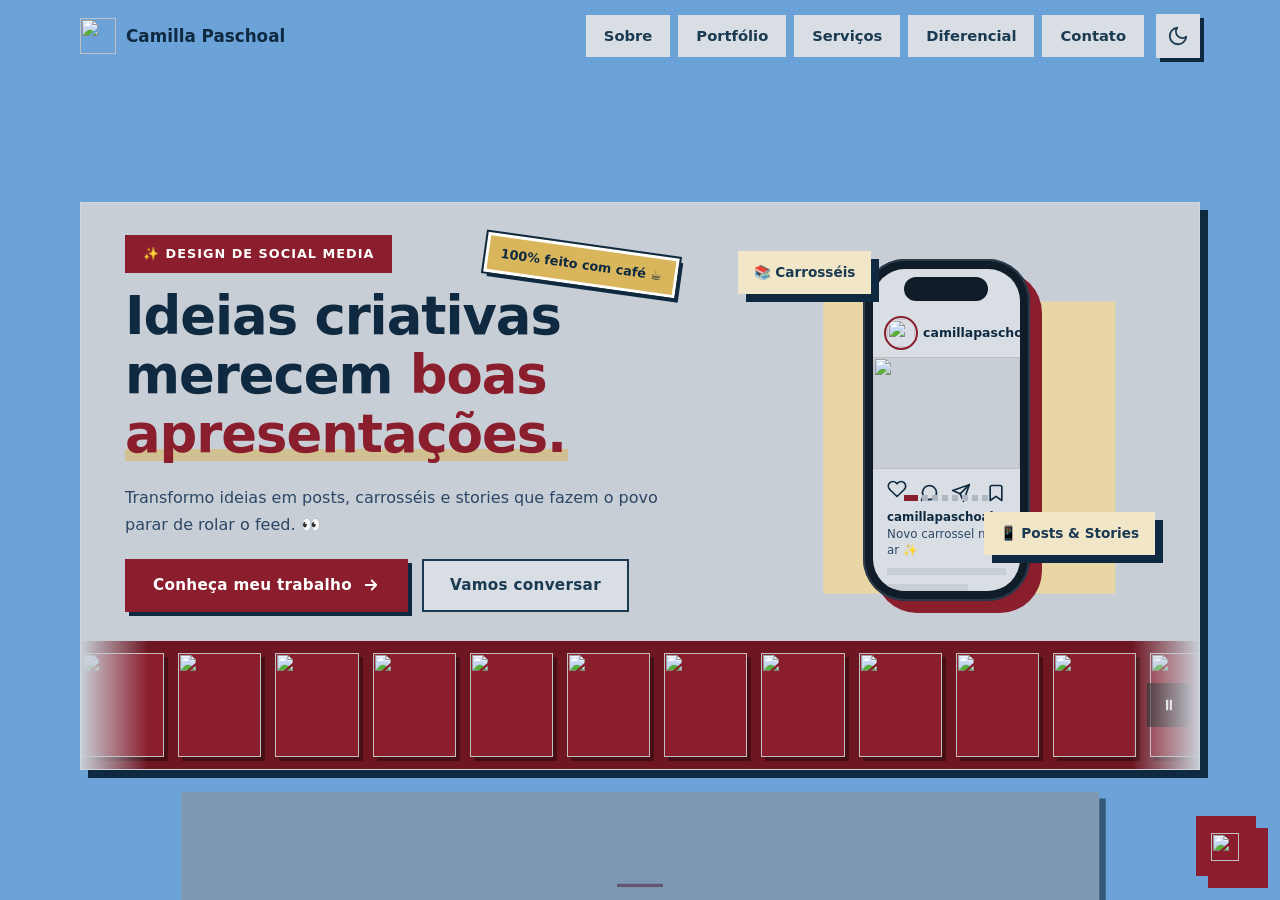
==== index.html @ 06c91480 "Atualiza site (08/11/2026 06:27)" ====
<!DOCTYPE html>
<html lang="pt-BR">
<head>
  <meta charset="UTF-8">
  <meta name="viewport" content="width=device-width, initial-scale=1.0">
  <title>Camilla Paschoal · Designer de Social Media</title>
  <meta name="description" content="Camilla Paschoal, web designer e designer de Social Media. Crio sites que funcionam no celular e conteúdos visuais para redes sociais no Photoshop e no Illustrator: carrosséis, posts, stories e identidade visual.">
  <meta name="author" content="Camilla Paschoal">
  <meta name="theme-color" content="#6BA3D8">

  <meta property="og:type" content="website">
  <meta property="og:locale" content="pt_BR">
  <meta property="og:title" content="Camilla Paschoal · Designer de Social Media">
  <meta property="og:description" content="Web Design e Social Media com IA: sites, posts, carrosséis e identidade visual que fazem o povo parar de rolar o feed. Veja meus projetos!">
  <meta property="og:url" content="https://ccpaschoal.github.io/">
  <link rel="canonical" href="https://ccpaschoal.github.io/">
  <meta property="og:image" content="https://ccpaschoal.github.io/assets/og-image.jpg">
  <meta property="og:image:width" content="1200">
  <meta property="og:image:height" content="630">
  <meta property="og:image:type" content="image/jpeg">
  <meta property="og:image:alt" content="Banner com o nome Camilla Paschoal em neon vermelho">
  <meta property="og:site_name" content="Camilla Paschoal">
  <link rel="apple-touch-icon" href="assets/apple-touch-icon.png">
  <meta name="twitter:card" content="summary_large_image">
  <meta name="twitter:image" content="https://ccpaschoal.github.io/assets/og-image.jpg">

  <link rel="icon" type="image/png" sizes="48x48" href="assets/favicon-48.png">
  <link rel="icon" type="image/png" sizes="32x32" href="assets/favicon-32.png">

  <link rel="preload" href="assets/fonts/montserrat-latin.woff2" as="font" type="font/woff2" crossorigin>

  <!-- Segurança: só arquivos do próprio site. O hash libera apenas o script do tema abaixo (se mudar o script, gere o hash de novo) -->
  <meta http-equiv="Content-Security-Policy" content="default-src 'self'; script-src 'self' 'sha256-x842qcbN2mZ+7ZIgvmOQ8b00EGfLZee2Rib4dODedBg='; style-src 'self' 'unsafe-inline'; img-src 'self' data:; font-src 'self'; media-src 'self'; connect-src 'self'; object-src 'none'; base-uri 'self'; form-action 'self'">

  <!-- Aplica o tema antes de desenhar a página (evita "clarão" no modo escuro) -->
  <script>
    (function () {
      try {
        var tema = localStorage.getItem('tema');
        if (!tema) tema = window.matchMedia('(prefers-color-scheme: dark)').matches ? 'dark' : 'light';
        document.documentElement.setAttribute('data-theme', tema);
      } catch (e) {}
    })();
  </script>

  <!-- ?v= muda a cada atualização para o navegador não usar a versão antiga guardada -->
  <link rel="stylesheet" href="styles/style.css?v=202611080627-seguranca1">
  <script src="scripts/app.js?v=202611080627-seguranca1" defer></script>

  <script type="application/ld+json">
  {
    "@context": "https://schema.org",
    "@type": "Person",
    "name": "Camilla Paschoal",
    "jobTitle": "Designer de Social Media",
    "email": "camillacpaschoal@gmail.com",
    "url": "https://ccpaschoal.github.io/",
    "image": "https://ccpaschoal.github.io/assets/og-image.jpg",
    "sameAs": [
      "https://instagram.com/camillapaschoal",
      "https://linkedin.com/in/camillapaschoal",
      "https://www.behance.net/camillapaschoal",
      "https://github.com/ccpaschoal",
      "https://www.workana.com/freelancer/298c88b4fab161fe4b23f2a28681de87",
      "https://www.fiverr.com/camillapaschoal",
      "https://www.99freelas.com.br/user/ccpaschoal"
    ],
    "knowsAbout": ["Design de Social Media", "Carrosséis", "Posts para Instagram", "Stories", "Identidade Visual"]
  }
  </script>
</head>
<body>
  <a class="skip-link" href="#conteudo">Pular para o conteúdo</a>

  <header class="navbar">
    <nav class="container nav-container" aria-label="Menu principal">
      <a href="https://linkedin.com/in/camillapaschoal" class="nav-logo" target="_blank" rel="noopener noreferrer">
        <img class="nav-logo-img" src="assets/logo-cp-96.webp" width="36" height="36" alt="" aria-hidden="true">
        <span>Camilla Paschoal</span>
        <span class="sr-only">no LinkedIn (abre em nova aba)</span>
      </a>

      <ul class="nav-menu" id="nav-menu">
        <li><a href="#sobre" class="nav-link">Sobre</a></li>
        <li><a href="#portfolio" class="nav-link">Portfólio</a></li>
        <li><a href="#servicos" class="nav-link">Serviços</a></li>
        <li><a href="#diferenciais" class="nav-link">Diferencial</a></li>
        <li><a href="#contato" class="nav-link">Contato</a></li>
      </ul>

      <div class="nav-actions">
        <button class="theme-toggle" type="button" aria-pressed="false" aria-label="Modo escuro">
          <svg class="icon-moon" viewBox="0 0 24 24" fill="none" stroke="currentColor" stroke-width="2" stroke-linecap="round" stroke-linejoin="round" aria-hidden="true"><path d="M21 12.8A9 9 0 1 1 11.2 3a7 7 0 0 0 9.8 9.8z"/></svg>
          <svg class="icon-sun" viewBox="0 0 24 24" fill="none" stroke="currentColor" stroke-width="2" stroke-linecap="round" aria-hidden="true"><circle cx="12" cy="12" r="4.5"/><path d="M12 2v2M12 20v2M4.9 4.9l1.4 1.4M17.7 17.7l1.4 1.4M2 12h2M20 12h2M4.9 19.1l1.4-1.4M17.7 6.3l1.4-1.4"/></svg>
        </button>
        <button class="nav-toggle" type="button" aria-expanded="false" aria-controls="nav-menu" aria-label="Abrir menu">
          <span></span><span></span><span></span>
        </button>
      </div>
    </nav>
    <span class="scroll-progress" aria-hidden="true"></span>
  </header>

  <main class="container" id="conteudo" tabindex="-1">

    <!-- Topo: texto, celular e faixa de posts num quadrado só -->
    <section class="section screen tile hero-screen" id="inicio" aria-labelledby="hero-title">
      <div class="hero">
      <div class="hero-content">
        <span class="sticker sticker--amarelo" style="--r:8deg; top:10px; right:12px;" aria-hidden="true">100% feito com café ☕</span>
        <span class="hero-tag">✨ Design de Social Media</span>
        <h1 id="hero-title" class="hero-title">
          <span class="line"><span>Ideias criativas</span></span>
          <span class="line"><span>merecem <em>boas</em></span></span>
          <span class="line"><span><em>apresentações.</em></span></span>
        </h1>
        <p class="hero-text">Transformo ideias em posts, carrosséis e stories que fazem o povo parar de rolar o feed. 👀</p>
        <div class="hero-buttons">
          <a href="#portfolio" class="btn btn-primary">
            Conheça meu trabalho
            <svg class="btn-arrow" viewBox="0 0 24 24" fill="none" stroke="currentColor" stroke-width="2.5" stroke-linecap="round" stroke-linejoin="round" aria-hidden="true"><path d="M5 12h14M13 6l6 6-6 6"/></svg>
          </a>
          <a href="#contato" class="btn btn-outline">Vamos conversar</a>
        </div>
      </div>

      <div class="hero-visual" aria-hidden="true">
        <div class="phone hero-phone">
          <div class="phone-screen">
            <div class="phone-header">
              <img src="assets/avatar-real.jpg" alt="" width="28" height="28">
              <span>camillapaschoal</span>
            </div>
            <div class="phone-media">
              <img class="is-active" src="assets/carrosseis/3-nem-todo-comportamento/capa-thumb.webp" alt="">
              <img data-src="assets/carrosseis/1-quem-e-vanessa-chaves/capa-thumb.webp" alt="">
              <img data-src="assets/carrosseis/2-calma-em-casa/capa-thumb.webp" alt="">
              <img data-src="assets/carrosseis/2-nao-gritar/capa-thumb.webp" alt="">
              <img data-src="assets/carrosseis/3-autismo-e-comunicacao/capa-thumb.webp" alt="">
              <img data-src="assets/carrosseis/1-maior-dificuldade/capa-thumb.webp" alt="">
              <img data-src="assets/carrosseis/4-e-quem-cuida-da-mae/capa-thumb.webp" alt="">
              <img data-src="assets/carrosseis/2-conhecendo-nosso-espaco/capa-thumb.webp" alt="">
            </div>
            <div class="phone-actions">
              <span class="phone-like"><svg viewBox="0 0 24 24" fill="none" stroke="currentColor" stroke-width="2" stroke-linecap="round" stroke-linejoin="round"><path d="M20.8 4.6a5.5 5.5 0 0 0-7.8 0L12 5.7l-1-1.1a5.5 5.5 0 0 0-7.8 7.8l1 1.1L12 21l7.8-7.5 1-1.1a5.5 5.5 0 0 0 0-7.8z"/></svg></span>
              <svg viewBox="0 0 24 24" fill="none" stroke="currentColor" stroke-width="2" stroke-linecap="round" stroke-linejoin="round"><path d="M21 11.5a8.4 8.4 0 0 1-12.3 7.4L3 21l2.1-5.7A8.4 8.4 0 1 1 21 11.5z"/></svg>
              <svg viewBox="0 0 24 24" fill="none" stroke="currentColor" stroke-width="2" stroke-linecap="round" stroke-linejoin="round"><path d="m22 2-7 20-4-9-9-4z"/><path d="M22 2 11 13"/></svg>
              <svg class="phone-save" viewBox="0 0 24 24" fill="none" stroke="currentColor" stroke-width="2" stroke-linecap="round" stroke-linejoin="round"><path d="M19 21l-7-5-7 5V5a2 2 0 0 1 2-2h10a2 2 0 0 1 2 2z"/></svg>
            </div>
            <div class="phone-dots"></div>
            <p class="phone-caption"><strong>camillapaschoal</strong> Novo carrossel no ar ✨</p>
            <div class="phone-skeleton"><span></span><span></span></div>
          </div>
        </div>
        <span class="hero-chip chip-1">📚 Carrosséis</span>
        <span class="hero-chip chip-2">📱 Posts &amp; Stories</span>
      </div>
      </div>

      <!-- Faixa com os posts passando (montada pelo JS a partir dos carrosséis) -->
      <div class="marquee" aria-hidden="true">
        <div class="marquee-track"></div>
      </div>
    </section>

    <!-- Sobre -->
    <section class="section screen tile" id="sobre" aria-labelledby="sobre-title">
      <div class="section-header">
        <h2 class="section-title" id="sobre-title">Oi, eu sou a Camilla!</h2>
      </div>

      <div class="about">
        <div class="about-photo">
          <span class="sticker sticker--rosa" style="--r:-10deg; top:-6px; left:-8px;" aria-hidden="true">oiê! 👋</span>
          <img src="assets/avatar-real.jpg" alt="Foto de Camilla Paschoal sorrindo" class="avatar" width="640" height="640" loading="lazy" decoding="async">
        </div>

        <div class="about-content">
          <p>Sou designer de Social Media e transformo ideias em conteúdo que dá vontade de ler (e de salvar).</p>
          <p>Junto criatividade, organização e uma obsessão saudável por detalhes, sempre com a cara de cada marca.</p>
          <p>Toda marca tem uma história. Eu ajudo ela a chegar mais longe.</p>
          <p class="about-highlight">Spoiler: aqui nenhum projeto sai igual ao outro. ✨</p>
          <div class="about-tools">
            <span class="about-tools-label">Crio com</span>
            <ul class="site-tags">
              <li>Adobe Photoshop</li>
              <li>Adobe Illustrator</li>
            </ul>
          </div>
        </div>
      </div>

      <div class="stats">
        <div class="stat">
          <span class="stat-number" data-count="projects">14</span>
          <span class="stat-label">projetos no portfólio</span>
        </div>
        <div class="stat">
          <span class="stat-number" data-count="slides">99</span>
          <span class="stat-label">slides criados</span>
        </div>
        <div class="stat">
          <span class="stat-number" data-count="6">6</span>
          <span class="stat-label">tipos de serviço</span>
        </div>
      </div>
    </section>

    <!-- Portfólio -->
    <section class="section" id="portfolio" aria-labelledby="portfolio-title">
      <div class="section-header tile screen">
        <h2 class="section-title" id="portfolio-title">Um pouco do que eu crio</h2>
        <span class="sticker sticker--azul" style="--r:6deg; top:12px; right:12px;" aria-hidden="true">arrasta pro lado →</span>
        <p class="section-subtitle">Cada projeto tem sua cara e seu jeito de comunicar. Dá uma espiada:</p>
        <span class="section-hint">🔍 Toque em uma imagem para ampliar</span>
      </div>

      <!-- Sites: o destaque do portfólio -->
      <article class="sites tile screen" aria-labelledby="sites-title">
        <div class="carousel-header">
          <div>
            <span class="carousel-badge">Destaque · Web Design</span>
            <h3 id="sites-title">Sites que eu criei</h3>
            <p class="carousel-meta">Do layout ao site no ar, pensados primeiro para o celular</p>
          </div>
        </div>
        <div class="sites-grid">
          <article class="site-card">
            <a class="site-shot" href="https://aconchegoeventos.pages.dev" target="_blank" rel="noopener noreferrer" tabindex="-1" aria-hidden="true">
              <img src="assets/sites/aconchego-700.webp" srcset="assets/sites/aconchego-700.webp 700w, assets/sites/aconchego.webp 1400w" sizes="(max-width: 760px) 100vw, 520px" width="700" height="450" alt="Site do Aconchego Festas e Eventos no computador e no celular" loading="lazy" decoding="async">
            </a>
            <div class="site-body">
              <h4>Aconchego Festas e Eventos</h4>
              <p>Espaço para festas em Trindade-GO. O cliente vê a estrutura e as fotos, escolhe a data no calendário e reserva pelo próprio site.</p>
              <ul class="site-tags"><li>Reserva online</li><li>Calendário de datas</li><li>Painel da dona</li></ul>
              <a class="btn btn-primary" href="https://aconchegoeventos.pages.dev" target="_blank" rel="noopener noreferrer">
                Ver site no ar<span class="sr-only"> (abre em nova aba)</span>
                <svg class="btn-arrow" viewBox="0 0 24 24" fill="none" stroke="currentColor" stroke-width="2.5" stroke-linecap="round" stroke-linejoin="round" aria-hidden="true"><path d="M5 12h14M13 6l6 6-6 6"/></svg>
              </a>
            </div>
          </article>
          <article class="site-card">
            <a class="site-shot" href="https://ccpaschoal.github.io/vanessachavestdah/" target="_blank" rel="noopener noreferrer" tabindex="-1" aria-hidden="true">
              <img src="assets/sites/vanessa-700.webp" srcset="assets/sites/vanessa-700.webp 700w, assets/sites/vanessa.webp 1400w" sizes="(max-width: 760px) 100vw, 520px" width="700" height="450" alt="Site da Vanessa Chaves no computador e no celular" loading="lazy" decoding="async">
            </a>
            <div class="site-body">
              <h4>Vanessa Chaves · TDAH e TEA</h4>
              <p>Orientação parental para famílias com TDAH e TEA. Texto acolhedor, informação clara e contato direto pelo WhatsApp.</p>
              <ul class="site-tags"><li>Página de vendas</li><li>Conteúdo acolhedor</li><li>Contato no WhatsApp</li></ul>
              <a class="btn btn-primary" href="https://ccpaschoal.github.io/vanessachavestdah/" target="_blank" rel="noopener noreferrer">
                Ver site no ar<span class="sr-only"> (abre em nova aba)</span>
                <svg class="btn-arrow" viewBox="0 0 24 24" fill="none" stroke="currentColor" stroke-width="2.5" stroke-linecap="round" stroke-linejoin="round" aria-hidden="true"><path d="M5 12h14M13 6l6 6-6 6"/></svg>
              </a>
            </div>
          </article>
          <article class="site-card">
            <a class="site-shot" href="https://ccpaschoal.github.io/hamburgueria/" target="_blank" rel="noopener noreferrer" tabindex="-1" aria-hidden="true">
              <img src="assets/sites/chapa-700.webp" srcset="assets/sites/chapa-700.webp 700w, assets/sites/chapa.webp 1400w" sizes="(max-width: 760px) 100vw, 520px" width="700" height="450" alt="Site da hamburgueria Chapa 62 no computador e no celular" loading="lazy" decoding="async">
            </a>
            <div class="site-body">
              <h4>Chapa 62 · Hamburgueria</h4>
              <p>Modelo de site para restaurante. O cliente monta o pedido no cardápio, confere a comanda e envia pelo WhatsApp; o dono acompanha tudo num painel.</p>
              <ul class="site-tags"><li>Cardápio online</li><li>Pedido no WhatsApp</li><li>Painel do dono</li></ul>
              <a class="btn btn-primary" href="https://ccpaschoal.github.io/hamburgueria/" target="_blank" rel="noopener noreferrer">
                Ver site no ar<span class="sr-only"> (abre em nova aba)</span>
                <svg class="btn-arrow" viewBox="0 0 24 24" fill="none" stroke="currentColor" stroke-width="2.5" stroke-linecap="round" stroke-linejoin="round" aria-hidden="true"><path d="M5 12h14M13 6l6 6-6 6"/></svg>
              </a>
            </div>
          </article>
          <article class="site-card">
            <a class="site-shot" href="https://lojaaura.pages.dev/" target="_blank" rel="noopener noreferrer" tabindex="-1" aria-hidden="true">
              <img src="assets/sites/aura-700.webp" srcset="assets/sites/aura-700.webp 700w, assets/sites/aura.webp 1400w" sizes="(max-width: 760px) 100vw, 520px" width="700" height="450" alt="Loja AURA no computador e no celular" loading="lazy" decoding="async">
            </a>
            <div class="site-body">
              <h4>AURA · Loja de fone Bluetooth</h4>
              <p>Loja de um produto só, com a identidade da marca que eu criei. A cliente troca a cor do fone na hora, preenche a entrega com CEP automático e os pedidos chegam num painel.</p>
              <ul class="site-tags"><li>Loja online</li><li>Identidade visual</li><li>Painel de pedidos</li></ul>
              <a class="btn btn-primary" href="https://lojaaura.pages.dev/" target="_blank" rel="noopener noreferrer">
                Ver site no ar<span class="sr-only"> (abre em nova aba)</span>
                <svg class="btn-arrow" viewBox="0 0 24 24" fill="none" stroke="currentColor" stroke-width="2.5" stroke-linecap="round" stroke-linejoin="round" aria-hidden="true"><path d="M5 12h14M13 6l6 6-6 6"/></svg>
              </a>
            </div>
          </article>
        </div>
      </article>

      <!-- Destaque: carrossel panorâmico (os 6 slides formam uma imagem só) -->
      <article class="carousel carousel--panorama coverflow coverflow--tall tile screen" aria-labelledby="apresentacao-title">
        <div class="carousel-header">
          <div>
            <span class="carousel-badge">Destaque · Projeto autoral</span>
            <h3 id="apresentacao-title">Minha Apresentação</h3>
            <p class="carousel-meta">Carrossel panorâmico · 6 slides que formam uma imagem só</p>
          </div>
          <div class="carousel-controls">
            <button type="button" class="carousel-btn" data-dir="prev" aria-label="Slides anteriores"><svg viewBox="0 0 24 24" fill="none" stroke="currentColor" stroke-width="2.5" stroke-linecap="round" stroke-linejoin="round" aria-hidden="true"><path d="m15 18-6-6 6-6"/></svg></button>
            <button type="button" class="carousel-btn" data-dir="next" aria-label="Próximos slides"><svg viewBox="0 0 24 24" fill="none" stroke="currentColor" stroke-width="2.5" stroke-linecap="round" stroke-linejoin="round" aria-hidden="true"><path d="m9 18 6-6-6-6"/></svg></button>
          </div>
        </div>
        <p class="panorama-text">Uma imagem só, dividida em 6 slides: ela só se completa quando você arrasta. Neon, textura de filme e tipografia forte, bem diferente do que faço para clientes.</p>
        <div class="rail">
          <button type="button" class="slide"><img src="assets/carrosseis/0-apresentacao/1-thumb.webp" data-full="assets/carrosseis/0-apresentacao/1.webp" width="640" height="800" alt="Apresentação Camilla Paschoal: slide 1 de 6" loading="lazy" decoding="async"></button>
          <button type="button" class="slide"><img src="assets/carrosseis/0-apresentacao/2-thumb.webp" data-full="assets/carrosseis/0-apresentacao/2.webp" width="640" height="800" alt="Apresentação Camilla Paschoal: slide 2 de 6" loading="lazy" decoding="async"></button>
          <button type="button" class="slide"><img src="assets/carrosseis/0-apresentacao/3-thumb.webp" data-full="assets/carrosseis/0-apresentacao/3.webp" width="640" height="800" alt="Apresentação Camilla Paschoal: slide 3 de 6" loading="lazy" decoding="async"></button>
          <button type="button" class="slide"><img src="assets/carrosseis/0-apresentacao/4-thumb.webp" data-full="assets/carrosseis/0-apresentacao/4.webp" width="640" height="800" alt="Apresentação Camilla Paschoal: slide 4 de 6" loading="lazy" decoding="async"></button>
          <button type="button" class="slide"><img src="assets/carrosseis/0-apresentacao/5-thumb.webp" data-full="assets/carrosseis/0-apresentacao/5.webp" width="640" height="800" alt="Apresentação Camilla Paschoal: slide 5 de 6" loading="lazy" decoding="async"></button>
          <button type="button" class="slide"><img src="assets/carrosseis/0-apresentacao/6-thumb.webp" data-full="assets/carrosseis/0-apresentacao/6.webp" width="640" height="800" alt="Apresentação Camilla Paschoal: slide 6 de 6" loading="lazy" decoding="async"></button>
        </div>

      </article>

      <!-- Minha Apresentação: versão contínua (os 6 slides lado a lado) -->
      <article class="carousel carousel--strip tile screen" aria-labelledby="apresentacao-strip-title">
        <div class="carousel-header">
          <div>
            <span class="carousel-badge">Destaque · Versão contínua</span>
            <h3 id="apresentacao-strip-title">Minha Apresentação: versão contínua</h3>
            <p class="carousel-meta">Os 6 slides lado a lado formam uma imagem só</p>
          </div>
        </div>
        <p class="panorama-text panorama-text--strip">Uma imagem só, dividida em 6 slides: ela só se completa quando você arrasta. Neon, textura de filme e tipografia forte, bem diferente do que faço para clientes.</p>
        
        <div class="panorama-stage">
          <div class="rail rail--panorama">
          <button type="button" class="slide"><img src="assets/carrosseis/0-apresentacao/1-thumb.webp" data-full="assets/carrosseis/0-apresentacao/1.webp" width="640" height="800" alt="Minha Apresentação, versão contínua: parte 1 de 6" loading="lazy" decoding="async"></button>
          <button type="button" class="slide"><img src="assets/carrosseis/0-apresentacao/2-thumb.webp" data-full="assets/carrosseis/0-apresentacao/2.webp" width="640" height="800" alt="Minha Apresentação, versão contínua: parte 2 de 6" loading="lazy" decoding="async"></button>
          <button type="button" class="slide"><img src="assets/carrosseis/0-apresentacao/3-thumb.webp" data-full="assets/carrosseis/0-apresentacao/3.webp" width="640" height="800" alt="Minha Apresentação, versão contínua: parte 3 de 6" loading="lazy" decoding="async"></button>
          <button type="button" class="slide"><img src="assets/carrosseis/0-apresentacao/4-thumb.webp" data-full="assets/carrosseis/0-apresentacao/4.webp" width="640" height="800" alt="Minha Apresentação, versão contínua: parte 4 de 6" loading="lazy" decoding="async"></button>
          <button type="button" class="slide"><img src="assets/carrosseis/0-apresentacao/5-thumb.webp" data-full="assets/carrosseis/0-apresentacao/5.webp" width="640" height="800" alt="Minha Apresentação, versão contínua: parte 5 de 6" loading="lazy" decoding="async"></button>
          <button type="button" class="slide"><img src="assets/carrosseis/0-apresentacao/6-thumb.webp" data-full="assets/carrosseis/0-apresentacao/6.webp" width="640" height="800" alt="Minha Apresentação, versão contínua: parte 6 de 6" loading="lazy" decoding="async"></button>
          </div>
        </div>
        <p class="panorama-swipe" aria-hidden="true">Arrasta pro lado <span>&gt;&gt;&gt;</span></p>
      </article>

      <!-- Carrosséis: todos juntos num baralho; clicar abre um por vez -->
      <article class="carousel-deck tile screen" aria-labelledby="deck-title">
        <div class="carousel-header deck-header">
          <div>
            <span class="carousel-badge">Carrosséis para Instagram</span>
            <h3 id="deck-title">Meus carrosséis</h3>
            <p class="carousel-meta deck-meta">Passe o mouse no baralho e clique em um carrossel para abrir</p>
          </div>
        </div>
        <div class="deck-viewer">
          <article class="carousel coverflow coverflow--tall deck-item">
            <div class="carousel-header">
              <div>
                <h3>AURA · Lançamento do fone</h3>
                <p class="carousel-meta">Identidade visual e lançamento de produto · 4 slides</p>
              </div>
              <div class="carousel-controls">
                <button type="button" class="carousel-btn" data-dir="prev" aria-label="Slides anteriores"><svg viewBox="0 0 24 24" fill="none" stroke="currentColor" stroke-width="2.5" stroke-linecap="round" stroke-linejoin="round" aria-hidden="true"><path d="m15 18-6-6 6-6"/></svg></button>
                <button type="button" class="carousel-btn" data-dir="next" aria-label="Próximos slides"><svg viewBox="0 0 24 24" fill="none" stroke="currentColor" stroke-width="2.5" stroke-linecap="round" stroke-linejoin="round" aria-hidden="true"><path d="m9 18 6-6-6-6"/></svg></button>
              </div>
            </div>
            <div class="rail">
              <button type="button" class="slide"><img src="assets/carrosseis/5-aura/capa-thumb.webp" data-full="assets/carrosseis/5-aura/capa.webp" width="640" height="800" alt="AURA: capa com o logo dourado e os fones branco e preto" loading="lazy" decoding="async"></button>
              <button type="button" class="slide"><img src="assets/carrosseis/5-aura/1-thumb.webp" data-full="assets/carrosseis/5-aura/1.webp" width="640" height="800" alt="AURA: 35 horas de bateria total, carga rápida de 15 minutos para 2 horas de som" loading="lazy" decoding="async"></button>
              <button type="button" class="slide"><img src="assets/carrosseis/5-aura/2-thumb.webp" data-full="assets/carrosseis/5-aura/2.webp" width="640" height="800" alt="AURA: conexão ultraestável, Bluetooth 6.0, 4,9 g e resistente a suor e chuva" loading="lazy" decoding="async"></button>
              <button type="button" class="slide"><img src="assets/carrosseis/5-aura/contracapa-thumb.webp" data-full="assets/carrosseis/5-aura/contracapa.webp" width="640" height="800" alt="AURA: garanta o seu UGREEN HiTune S3 Air" loading="lazy" decoding="async"></button>
            </div>
          </article>
          <article class="carousel coverflow deck-item">
            <div class="carousel-header">
              <div>
                <h3>Neuroplasticidade</h3>
                <p class="carousel-meta">Conteúdo educativo · 11 slides</p>
              </div>
              <div class="carousel-controls">
                <button type="button" class="carousel-btn" data-dir="prev" aria-label="Slides anteriores"><svg viewBox="0 0 24 24" fill="none" stroke="currentColor" stroke-width="2.5" stroke-linecap="round" stroke-linejoin="round" aria-hidden="true"><path d="m15 18-6-6 6-6"/></svg></button>
                <button type="button" class="carousel-btn" data-dir="next" aria-label="Próximos slides"><svg viewBox="0 0 24 24" fill="none" stroke="currentColor" stroke-width="2.5" stroke-linecap="round" stroke-linejoin="round" aria-hidden="true"><path d="m9 18 6-6-6-6"/></svg></button>
              </div>
            </div>
            <div class="rail">
              <button type="button" class="slide"><img src="assets/carrosseis/4-neuroplasticidade/capa-thumb.webp" data-full="assets/carrosseis/4-neuroplasticidade/capa.webp" width="640" height="640" alt="Neuroplasticidade: capa" loading="lazy" decoding="async"></button>
              <button type="button" class="slide"><img src="assets/carrosseis/4-neuroplasticidade/1-thumb.webp" data-full="assets/carrosseis/4-neuroplasticidade/1.webp" width="640" height="640" alt="Neuroplasticidade: slide 1" loading="lazy" decoding="async"></button>
              <button type="button" class="slide"><img src="assets/carrosseis/4-neuroplasticidade/2-thumb.webp" data-full="assets/carrosseis/4-neuroplasticidade/2.webp" width="640" height="640" alt="Neuroplasticidade: slide 2" loading="lazy" decoding="async"></button>
              <button type="button" class="slide"><img src="assets/carrosseis/4-neuroplasticidade/3-thumb.webp" data-full="assets/carrosseis/4-neuroplasticidade/3.webp" width="640" height="640" alt="Neuroplasticidade: slide 3" loading="lazy" decoding="async"></button>
              <button type="button" class="slide"><img src="assets/carrosseis/4-neuroplasticidade/4-thumb.webp" data-full="assets/carrosseis/4-neuroplasticidade/4.webp" width="640" height="640" alt="Neuroplasticidade: slide 4" loading="lazy" decoding="async"></button>
              <button type="button" class="slide"><img src="assets/carrosseis/4-neuroplasticidade/5-thumb.webp" data-full="assets/carrosseis/4-neuroplasticidade/5.webp" width="640" height="640" alt="Neuroplasticidade: slide 5" loading="lazy" decoding="async"></button>
              <button type="button" class="slide"><img src="assets/carrosseis/4-neuroplasticidade/6-thumb.webp" data-full="assets/carrosseis/4-neuroplasticidade/6.webp" width="640" height="640" alt="Neuroplasticidade: slide 6" loading="lazy" decoding="async"></button>
              <button type="button" class="slide"><img src="assets/carrosseis/4-neuroplasticidade/7-thumb.webp" data-full="assets/carrosseis/4-neuroplasticidade/7.webp" width="640" height="640" alt="Neuroplasticidade: slide 7" loading="lazy" decoding="async"></button>
              <button type="button" class="slide"><img src="assets/carrosseis/4-neuroplasticidade/8-thumb.webp" data-full="assets/carrosseis/4-neuroplasticidade/8.webp" width="640" height="640" alt="Neuroplasticidade: slide 8" loading="lazy" decoding="async"></button>
              <button type="button" class="slide"><img src="assets/carrosseis/4-neuroplasticidade/contracapa-thumb.webp" data-full="assets/carrosseis/4-neuroplasticidade/contracapa.webp" width="640" height="640" alt="Neuroplasticidade: contracapa" loading="lazy" decoding="async"></button>
              <button type="button" class="slide"><img src="assets/carrosseis/4-neuroplasticidade/contato-thumb.webp" data-full="assets/carrosseis/4-neuroplasticidade/contato.webp" width="640" height="640" alt="Neuroplasticidade: contato" loading="lazy" decoding="async"></button>
            </div>
          </article>
          <article class="carousel coverflow deck-item">
            <div class="carousel-header">
              <div>
                <h3>Nem Todo Comportamento</h3>
                <p class="carousel-meta">Série educativa · 11 slides</p>
              </div>
              <div class="carousel-controls">
                <button type="button" class="carousel-btn" data-dir="prev" aria-label="Slides anteriores"><svg viewBox="0 0 24 24" fill="none" stroke="currentColor" stroke-width="2.5" stroke-linecap="round" stroke-linejoin="round" aria-hidden="true"><path d="m15 18-6-6 6-6"/></svg></button>
                <button type="button" class="carousel-btn" data-dir="next" aria-label="Próximos slides"><svg viewBox="0 0 24 24" fill="none" stroke="currentColor" stroke-width="2.5" stroke-linecap="round" stroke-linejoin="round" aria-hidden="true"><path d="m9 18 6-6-6-6"/></svg></button>
              </div>
            </div>
            <div class="rail">
              <button type="button" class="slide"><img src="assets/carrosseis/3-nem-todo-comportamento/capa-thumb.webp" data-full="assets/carrosseis/3-nem-todo-comportamento/capa.webp" width="640" height="640" alt="Nem Todo Comportamento: capa" loading="lazy" decoding="async"></button>
              <button type="button" class="slide"><img src="assets/carrosseis/3-nem-todo-comportamento/1-thumb.webp" data-full="assets/carrosseis/3-nem-todo-comportamento/1.webp" width="640" height="640" alt="Nem Todo Comportamento: slide 1" loading="lazy" decoding="async"></button>
              <button type="button" class="slide"><img src="assets/carrosseis/3-nem-todo-comportamento/2-thumb.webp" data-full="assets/carrosseis/3-nem-todo-comportamento/2.webp" width="640" height="640" alt="Nem Todo Comportamento: slide 2" loading="lazy" decoding="async"></button>
              <button type="button" class="slide"><img src="assets/carrosseis/3-nem-todo-comportamento/3-thumb.webp" data-full="assets/carrosseis/3-nem-todo-comportamento/3.webp" width="640" height="640" alt="Nem Todo Comportamento: slide 3" loading="lazy" decoding="async"></button>
              <button type="button" class="slide"><img src="assets/carrosseis/3-nem-todo-comportamento/4-thumb.webp" data-full="assets/carrosseis/3-nem-todo-comportamento/4.webp" width="640" height="640" alt="Nem Todo Comportamento: slide 4" loading="lazy" decoding="async"></button>
              <button type="button" class="slide"><img src="assets/carrosseis/3-nem-todo-comportamento/5-thumb.webp" data-full="assets/carrosseis/3-nem-todo-comportamento/5.webp" width="640" height="640" alt="Nem Todo Comportamento: slide 5" loading="lazy" decoding="async"></button>
              <button type="button" class="slide"><img src="assets/carrosseis/3-nem-todo-comportamento/6-thumb.webp" data-full="assets/carrosseis/3-nem-todo-comportamento/6.webp" width="640" height="640" alt="Nem Todo Comportamento: slide 6" loading="lazy" decoding="async"></button>
              <button type="button" class="slide"><img src="assets/carrosseis/3-nem-todo-comportamento/7-thumb.webp" data-full="assets/carrosseis/3-nem-todo-comportamento/7.webp" width="640" height="640" alt="Nem Todo Comportamento: slide 7" loading="lazy" decoding="async"></button>
              <button type="button" class="slide"><img src="assets/carrosseis/3-nem-todo-comportamento/8-thumb.webp" data-full="assets/carrosseis/3-nem-todo-comportamento/8.webp" width="640" height="640" alt="Nem Todo Comportamento: slide 8" loading="lazy" decoding="async"></button>
              <button type="button" class="slide"><img src="assets/carrosseis/3-nem-todo-comportamento/contato-thumb.webp" data-full="assets/carrosseis/3-nem-todo-comportamento/contato.webp" width="640" height="640" alt="Nem Todo Comportamento: contato" loading="lazy" decoding="async"></button>
              <button type="button" class="slide"><img src="assets/carrosseis/3-nem-todo-comportamento/contracapa-thumb.webp" data-full="assets/carrosseis/3-nem-todo-comportamento/contracapa.webp" width="640" height="640" alt="Nem Todo Comportamento: contracapa" loading="lazy" decoding="async"></button>
            </div>
          </article>

          <article class="carousel coverflow deck-item">
            <div class="carousel-header">
              <div>
                <h3>Quem é Vanessa Chaves</h3>
                <p class="carousel-meta"><strong>Cliente:</strong> Vanessa Chaves · Apresentação profissional · 12 slides</p>
              </div>
              <div class="carousel-controls">
                <button type="button" class="carousel-btn" data-dir="prev" aria-label="Slides anteriores"><svg viewBox="0 0 24 24" fill="none" stroke="currentColor" stroke-width="2.5" stroke-linecap="round" stroke-linejoin="round" aria-hidden="true"><path d="m15 18-6-6 6-6"/></svg></button>
                <button type="button" class="carousel-btn" data-dir="next" aria-label="Próximos slides"><svg viewBox="0 0 24 24" fill="none" stroke="currentColor" stroke-width="2.5" stroke-linecap="round" stroke-linejoin="round" aria-hidden="true"><path d="m9 18 6-6-6-6"/></svg></button>
              </div>
            </div>
            <div class="rail">
              <button type="button" class="slide"><img src="assets/carrosseis/1-quem-e-vanessa-chaves/capa-thumb.webp" data-full="assets/carrosseis/1-quem-e-vanessa-chaves/capa.webp" width="640" height="640" alt="Quem é Vanessa Chaves: capa" loading="lazy" decoding="async"></button>
              <button type="button" class="slide"><img src="assets/carrosseis/1-quem-e-vanessa-chaves/1-thumb.webp" data-full="assets/carrosseis/1-quem-e-vanessa-chaves/1.webp" width="640" height="640" alt="Quem é Vanessa Chaves: slide 1" loading="lazy" decoding="async"></button>
              <button type="button" class="slide"><img src="assets/carrosseis/1-quem-e-vanessa-chaves/2-thumb.webp" data-full="assets/carrosseis/1-quem-e-vanessa-chaves/2.webp" width="640" height="640" alt="Quem é Vanessa Chaves: slide 2" loading="lazy" decoding="async"></button>
              <button type="button" class="slide"><img src="assets/carrosseis/1-quem-e-vanessa-chaves/3-thumb.webp" data-full="assets/carrosseis/1-quem-e-vanessa-chaves/3.webp" width="640" height="640" alt="Quem é Vanessa Chaves: slide 3" loading="lazy" decoding="async"></button>
              <button type="button" class="slide"><img src="assets/carrosseis/1-quem-e-vanessa-chaves/4-thumb.webp" data-full="assets/carrosseis/1-quem-e-vanessa-chaves/4.webp" width="640" height="640" alt="Quem é Vanessa Chaves: slide 4" loading="lazy" decoding="async"></button>
              <button type="button" class="slide"><img src="assets/carrosseis/1-quem-e-vanessa-chaves/5-thumb.webp" data-full="assets/carrosseis/1-quem-e-vanessa-chaves/5.webp" width="640" height="640" alt="Quem é Vanessa Chaves: slide 5" loading="lazy" decoding="async"></button>
              <button type="button" class="slide"><img src="assets/carrosseis/1-quem-e-vanessa-chaves/6-thumb.webp" data-full="assets/carrosseis/1-quem-e-vanessa-chaves/6.webp" width="640" height="640" alt="Quem é Vanessa Chaves: slide 6" loading="lazy" decoding="async"></button>
              <button type="button" class="slide"><img src="assets/carrosseis/1-quem-e-vanessa-chaves/7-thumb.webp" data-full="assets/carrosseis/1-quem-e-vanessa-chaves/7.webp" width="640" height="640" alt="Quem é Vanessa Chaves: slide 7" loading="lazy" decoding="async"></button>
              <button type="button" class="slide"><img src="assets/carrosseis/1-quem-e-vanessa-chaves/8-thumb.webp" data-full="assets/carrosseis/1-quem-e-vanessa-chaves/8.webp" width="640" height="640" alt="Quem é Vanessa Chaves: slide 8" loading="lazy" decoding="async"></button>
              <button type="button" class="slide"><img src="assets/carrosseis/1-quem-e-vanessa-chaves/9-thumb.webp" data-full="assets/carrosseis/1-quem-e-vanessa-chaves/9.webp" width="640" height="640" alt="Quem é Vanessa Chaves: slide 9" loading="lazy" decoding="async"></button>
              <button type="button" class="slide"><img src="assets/carrosseis/1-quem-e-vanessa-chaves/contato-thumb.webp" data-full="assets/carrosseis/1-quem-e-vanessa-chaves/contato.webp" width="640" height="640" alt="Quem é Vanessa Chaves: contato" loading="lazy" decoding="async"></button>
              <button type="button" class="slide"><img src="assets/carrosseis/1-quem-e-vanessa-chaves/contracapa-thumb.webp" data-full="assets/carrosseis/1-quem-e-vanessa-chaves/contracapa.webp" width="640" height="640" alt="Quem é Vanessa Chaves: contracapa" loading="lazy" decoding="async"></button>
            </div>
          </article>

          <article class="carousel coverflow deck-item">
            <div class="carousel-header">
              <div>
                <h3>Calma em Casa</h3>
                <p class="carousel-meta">Guia de bem-estar · 11 slides</p>
              </div>
              <div class="carousel-controls">
                <button type="button" class="carousel-btn" data-dir="prev" aria-label="Slides anteriores"><svg viewBox="0 0 24 24" fill="none" stroke="currentColor" stroke-width="2.5" stroke-linecap="round" stroke-linejoin="round" aria-hidden="true"><path d="m15 18-6-6 6-6"/></svg></button>
                <button type="button" class="carousel-btn" data-dir="next" aria-label="Próximos slides"><svg viewBox="0 0 24 24" fill="none" stroke="currentColor" stroke-width="2.5" stroke-linecap="round" stroke-linejoin="round" aria-hidden="true"><path d="m9 18 6-6-6-6"/></svg></button>
              </div>
            </div>
            <div class="rail">
              <button type="button" class="slide"><img src="assets/carrosseis/2-calma-em-casa/capa-thumb.webp" data-full="assets/carrosseis/2-calma-em-casa/capa.webp" width="640" height="640" alt="Calma em Casa: capa" loading="lazy" decoding="async"></button>
              <button type="button" class="slide"><img src="assets/carrosseis/2-calma-em-casa/1-thumb.webp" data-full="assets/carrosseis/2-calma-em-casa/1.webp" width="640" height="640" alt="Calma em Casa: slide 1" loading="lazy" decoding="async"></button>
              <button type="button" class="slide"><img src="assets/carrosseis/2-calma-em-casa/2-thumb.webp" data-full="assets/carrosseis/2-calma-em-casa/2.webp" width="640" height="640" alt="Calma em Casa: slide 2" loading="lazy" decoding="async"></button>
              <button type="button" class="slide"><img src="assets/carrosseis/2-calma-em-casa/3-thumb.webp" data-full="assets/carrosseis/2-calma-em-casa/3.webp" width="640" height="640" alt="Calma em Casa: slide 3" loading="lazy" decoding="async"></button>
              <button type="button" class="slide"><img src="assets/carrosseis/2-calma-em-casa/4-thumb.webp" data-full="assets/carrosseis/2-calma-em-casa/4.webp" width="640" height="640" alt="Calma em Casa: slide 4" loading="lazy" decoding="async"></button>
              <button type="button" class="slide"><img src="assets/carrosseis/2-calma-em-casa/5-thumb.webp" data-full="assets/carrosseis/2-calma-em-casa/5.webp" width="640" height="640" alt="Calma em Casa: slide 5" loading="lazy" decoding="async"></button>
              <button type="button" class="slide"><img src="assets/carrosseis/2-calma-em-casa/6-thumb.webp" data-full="assets/carrosseis/2-calma-em-casa/6.webp" width="640" height="640" alt="Calma em Casa: slide 6" loading="lazy" decoding="async"></button>
              <button type="button" class="slide"><img src="assets/carrosseis/2-calma-em-casa/7-thumb.webp" data-full="assets/carrosseis/2-calma-em-casa/7.webp" width="640" height="640" alt="Calma em Casa: slide 7" loading="lazy" decoding="async"></button>
              <button type="button" class="slide"><img src="assets/carrosseis/2-calma-em-casa/8-thumb.webp" data-full="assets/carrosseis/2-calma-em-casa/8.webp" width="640" height="640" alt="Calma em Casa: slide 8" loading="lazy" decoding="async"></button>
              <button type="button" class="slide"><img src="assets/carrosseis/2-calma-em-casa/contato-thumb.webp" data-full="assets/carrosseis/2-calma-em-casa/contato.webp" width="640" height="640" alt="Calma em Casa: contato" loading="lazy" decoding="async"></button>
              <button type="button" class="slide"><img src="assets/carrosseis/2-calma-em-casa/contracapa-thumb.webp" data-full="assets/carrosseis/2-calma-em-casa/contracapa.webp" width="640" height="640" alt="Calma em Casa: contracapa" loading="lazy" decoding="async"></button>
            </div>
          </article>

          <article class="carousel coverflow deck-item">
            <div class="carousel-header">
              <div>
                <h3>Não Gritar</h3>
                <p class="carousel-meta">Orientação comportamental · 12 slides</p>
              </div>
              <div class="carousel-controls">
                <button type="button" class="carousel-btn" data-dir="prev" aria-label="Slides anteriores"><svg viewBox="0 0 24 24" fill="none" stroke="currentColor" stroke-width="2.5" stroke-linecap="round" stroke-linejoin="round" aria-hidden="true"><path d="m15 18-6-6 6-6"/></svg></button>
                <button type="button" class="carousel-btn" data-dir="next" aria-label="Próximos slides"><svg viewBox="0 0 24 24" fill="none" stroke="currentColor" stroke-width="2.5" stroke-linecap="round" stroke-linejoin="round" aria-hidden="true"><path d="m9 18 6-6-6-6"/></svg></button>
              </div>
            </div>
            <div class="rail">
              <button type="button" class="slide"><img src="assets/carrosseis/2-nao-gritar/capa-thumb.webp" data-full="assets/carrosseis/2-nao-gritar/capa.webp" width="640" height="640" alt="Não Gritar: capa" loading="lazy" decoding="async"></button>
              <button type="button" class="slide"><img src="assets/carrosseis/2-nao-gritar/1-thumb.webp" data-full="assets/carrosseis/2-nao-gritar/1.webp" width="640" height="640" alt="Não Gritar: slide 1" loading="lazy" decoding="async"></button>
              <button type="button" class="slide"><img src="assets/carrosseis/2-nao-gritar/2-thumb.webp" data-full="assets/carrosseis/2-nao-gritar/2.webp" width="640" height="640" alt="Não Gritar: slide 2" loading="lazy" decoding="async"></button>
              <button type="button" class="slide"><img src="assets/carrosseis/2-nao-gritar/3-thumb.webp" data-full="assets/carrosseis/2-nao-gritar/3.webp" width="640" height="640" alt="Não Gritar: slide 3" loading="lazy" decoding="async"></button>
              <button type="button" class="slide"><img src="assets/carrosseis/2-nao-gritar/4-thumb.webp" data-full="assets/carrosseis/2-nao-gritar/4.webp" width="640" height="640" alt="Não Gritar: slide 4" loading="lazy" decoding="async"></button>
              <button type="button" class="slide"><img src="assets/carrosseis/2-nao-gritar/5-thumb.webp" data-full="assets/carrosseis/2-nao-gritar/5.webp" width="640" height="640" alt="Não Gritar: slide 5" loading="lazy" decoding="async"></button>
              <button type="button" class="slide"><img src="assets/carrosseis/2-nao-gritar/6-thumb.webp" data-full="assets/carrosseis/2-nao-gritar/6.webp" width="640" height="640" alt="Não Gritar: slide 6" loading="lazy" decoding="async"></button>
              <button type="button" class="slide"><img src="assets/carrosseis/2-nao-gritar/7-thumb.webp" data-full="assets/carrosseis/2-nao-gritar/7.webp" width="640" height="640" alt="Não Gritar: slide 7" loading="lazy" decoding="async"></button>
              <button type="button" class="slide"><img src="assets/carrosseis/2-nao-gritar/8-thumb.webp" data-full="assets/carrosseis/2-nao-gritar/8.webp" width="640" height="640" alt="Não Gritar: slide 8" loading="lazy" decoding="async"></button>
              <button type="button" class="slide"><img src="assets/carrosseis/2-nao-gritar/9-thumb.webp" data-full="assets/carrosseis/2-nao-gritar/9.webp" width="640" height="640" alt="Não Gritar: slide 9" loading="lazy" decoding="async"></button>
              <button type="button" class="slide"><img src="assets/carrosseis/2-nao-gritar/contato-thumb.webp" data-full="assets/carrosseis/2-nao-gritar/contato.webp" width="640" height="640" alt="Não Gritar: contato" loading="lazy" decoding="async"></button>
              <button type="button" class="slide"><img src="assets/carrosseis/2-nao-gritar/contracapa-thumb.webp" data-full="assets/carrosseis/2-nao-gritar/contracapa.webp" width="640" height="640" alt="Não Gritar: contracapa" loading="lazy" decoding="async"></button>
            </div>
          </article>

          <article class="carousel coverflow deck-item">
            <div class="carousel-header">
              <div>
                <h3>Autismo e Comunicação</h3>
                <p class="carousel-meta">Conteúdo educativo · 12 slides</p>
              </div>
              <div class="carousel-controls">
                <button type="button" class="carousel-btn" data-dir="prev" aria-label="Slides anteriores"><svg viewBox="0 0 24 24" fill="none" stroke="currentColor" stroke-width="2.5" stroke-linecap="round" stroke-linejoin="round" aria-hidden="true"><path d="m15 18-6-6 6-6"/></svg></button>
                <button type="button" class="carousel-btn" data-dir="next" aria-label="Próximos slides"><svg viewBox="0 0 24 24" fill="none" stroke="currentColor" stroke-width="2.5" stroke-linecap="round" stroke-linejoin="round" aria-hidden="true"><path d="m9 18 6-6-6-6"/></svg></button>
              </div>
            </div>
            <div class="rail">
              <button type="button" class="slide"><img src="assets/carrosseis/3-autismo-e-comunicacao/capa-thumb.webp" data-full="assets/carrosseis/3-autismo-e-comunicacao/capa.webp" width="640" height="640" alt="Autismo e Comunicação: capa" loading="lazy" decoding="async"></button>
              <button type="button" class="slide"><img src="assets/carrosseis/3-autismo-e-comunicacao/1-thumb.webp" data-full="assets/carrosseis/3-autismo-e-comunicacao/1.webp" width="640" height="640" alt="Autismo e Comunicação: slide 1" loading="lazy" decoding="async"></button>
              <button type="button" class="slide"><img src="assets/carrosseis/3-autismo-e-comunicacao/2-thumb.webp" data-full="assets/carrosseis/3-autismo-e-comunicacao/2.webp" width="640" height="640" alt="Autismo e Comunicação: slide 2" loading="lazy" decoding="async"></button>
              <button type="button" class="slide"><img src="assets/carrosseis/3-autismo-e-comunicacao/3-thumb.webp" data-full="assets/carrosseis/3-autismo-e-comunicacao/3.webp" width="640" height="640" alt="Autismo e Comunicação: slide 3" loading="lazy" decoding="async"></button>
              <button type="button" class="slide"><img src="assets/carrosseis/3-autismo-e-comunicacao/4-thumb.webp" data-full="assets/carrosseis/3-autismo-e-comunicacao/4.webp" width="640" height="640" alt="Autismo e Comunicação: slide 4" loading="lazy" decoding="async"></button>
              <button type="button" class="slide"><img src="assets/carrosseis/3-autismo-e-comunicacao/5-thumb.webp" data-full="assets/carrosseis/3-autismo-e-comunicacao/5.webp" width="640" height="640" alt="Autismo e Comunicação: slide 5" loading="lazy" decoding="async"></button>
              <button type="button" class="slide"><img src="assets/carrosseis/3-autismo-e-comunicacao/6-thumb.webp" data-full="assets/carrosseis/3-autismo-e-comunicacao/6.webp" width="640" height="640" alt="Autismo e Comunicação: slide 6" loading="lazy" decoding="async"></button>
              <button type="button" class="slide"><img src="assets/carrosseis/3-autismo-e-comunicacao/7-thumb.webp" data-full="assets/carrosseis/3-autismo-e-comunicacao/7.webp" width="640" height="640" alt="Autismo e Comunicação: slide 7" loading="lazy" decoding="async"></button>
              <button type="button" class="slide"><img src="assets/carrosseis/3-autismo-e-comunicacao/8-thumb.webp" data-full="assets/carrosseis/3-autismo-e-comunicacao/8.webp" width="640" height="640" alt="Autismo e Comunicação: slide 8" loading="lazy" decoding="async"></button>
              <button type="button" class="slide"><img src="assets/carrosseis/3-autismo-e-comunicacao/9-thumb.webp" data-full="assets/carrosseis/3-autismo-e-comunicacao/9.webp" width="640" height="640" alt="Autismo e Comunicação: slide 9" loading="lazy" decoding="async"></button>
              <button type="button" class="slide"><img src="assets/carrosseis/3-autismo-e-comunicacao/contato-thumb.webp" data-full="assets/carrosseis/3-autismo-e-comunicacao/contato.webp" width="640" height="640" alt="Autismo e Comunicação: contato" loading="lazy" decoding="async"></button>
              <button type="button" class="slide"><img src="assets/carrosseis/3-autismo-e-comunicacao/contracapa-thumb.webp" data-full="assets/carrosseis/3-autismo-e-comunicacao/contracapa.webp" width="640" height="640" alt="Autismo e Comunicação: contracapa" loading="lazy" decoding="async"></button>
            </div>
          </article>

          <article class="carousel coverflow deck-item">
            <div class="carousel-header">
              <div>
                <h3>Ser mãe atípica é…</h3>
                <p class="carousel-meta"><strong>Cliente:</strong> Vanessa Chaves · Orientação parental TDAH | TEA · 9 slides</p>
              </div>
              <div class="carousel-controls">
                <button type="button" class="carousel-btn" data-dir="prev" aria-label="Slides anteriores"><svg viewBox="0 0 24 24" fill="none" stroke="currentColor" stroke-width="2.5" stroke-linecap="round" stroke-linejoin="round" aria-hidden="true"><path d="m15 18-6-6 6-6"/></svg></button>
                <button type="button" class="carousel-btn" data-dir="next" aria-label="Próximos slides"><svg viewBox="0 0 24 24" fill="none" stroke="currentColor" stroke-width="2.5" stroke-linecap="round" stroke-linejoin="round" aria-hidden="true"><path d="m9 18 6-6-6-6"/></svg></button>
              </div>
            </div>
            <div class="rail">
              <button type="button" class="slide"><img src="assets/carrosseis/1-maior-dificuldade/capa-thumb.webp" data-full="assets/carrosseis/1-maior-dificuldade/capa.webp" width="640" height="640" alt="Ser mãe atípica é: capa" loading="lazy" decoding="async"></button>
              <button type="button" class="slide"><img src="assets/carrosseis/1-maior-dificuldade/1-thumb.webp" data-full="assets/carrosseis/1-maior-dificuldade/1.webp" width="640" height="640" alt="Ser mãe atípica é: slide 1" loading="lazy" decoding="async"></button>
              <button type="button" class="slide"><img src="assets/carrosseis/1-maior-dificuldade/2-thumb.webp" data-full="assets/carrosseis/1-maior-dificuldade/2.webp" width="640" height="640" alt="Ser mãe atípica é: slide 2" loading="lazy" decoding="async"></button>
              <button type="button" class="slide"><img src="assets/carrosseis/1-maior-dificuldade/3-thumb.webp" data-full="assets/carrosseis/1-maior-dificuldade/3.webp" width="640" height="640" alt="Ser mãe atípica é: slide 3" loading="lazy" decoding="async"></button>
              <button type="button" class="slide"><img src="assets/carrosseis/1-maior-dificuldade/4-thumb.webp" data-full="assets/carrosseis/1-maior-dificuldade/4.webp" width="640" height="640" alt="Ser mãe atípica é: slide 4" loading="lazy" decoding="async"></button>
              <button type="button" class="slide"><img src="assets/carrosseis/1-maior-dificuldade/5-thumb.webp" data-full="assets/carrosseis/1-maior-dificuldade/5.webp" width="640" height="640" alt="Ser mãe atípica é: slide 5" loading="lazy" decoding="async"></button>
              <button type="button" class="slide"><img src="assets/carrosseis/1-maior-dificuldade/6-thumb.webp" data-full="assets/carrosseis/1-maior-dificuldade/6.webp" width="640" height="640" alt="Ser mãe atípica é: slide 6" loading="lazy" decoding="async"></button>
              <button type="button" class="slide"><img src="assets/carrosseis/1-maior-dificuldade/contato-thumb.webp" data-full="assets/carrosseis/1-maior-dificuldade/contato.webp" width="640" height="640" alt="Ser mãe atípica é: contato" loading="lazy" decoding="async"></button>
              <button type="button" class="slide"><img src="assets/carrosseis/1-maior-dificuldade/contracapa-thumb.webp" data-full="assets/carrosseis/1-maior-dificuldade/contracapa.webp" width="640" height="640" alt="Ser mãe atípica é: contracapa" loading="lazy" decoding="async"></button>
            </div>
          </article>

          <article class="carousel coverflow deck-item">
            <div class="carousel-header">
              <div>
                <h3>E quem cuida da mãe?</h3>
                <p class="carousel-meta"><strong>Cliente:</strong> Vanessa Chaves · Orientação parental TDAH | TEA · 11 slides</p>
              </div>
              <div class="carousel-controls">
                <button type="button" class="carousel-btn" data-dir="prev" aria-label="Slides anteriores"><svg viewBox="0 0 24 24" fill="none" stroke="currentColor" stroke-width="2.5" stroke-linecap="round" stroke-linejoin="round" aria-hidden="true"><path d="m15 18-6-6 6-6"/></svg></button>
                <button type="button" class="carousel-btn" data-dir="next" aria-label="Próximos slides"><svg viewBox="0 0 24 24" fill="none" stroke="currentColor" stroke-width="2.5" stroke-linecap="round" stroke-linejoin="round" aria-hidden="true"><path d="m9 18 6-6-6-6"/></svg></button>
              </div>
            </div>
            <div class="rail">
              <button type="button" class="slide"><img src="assets/carrosseis/4-e-quem-cuida-da-mae/capa-thumb.webp" data-full="assets/carrosseis/4-e-quem-cuida-da-mae/capa.webp" width="640" height="640" alt="E quem cuida da mãe: capa" loading="lazy" decoding="async"></button>
              <button type="button" class="slide"><img src="assets/carrosseis/4-e-quem-cuida-da-mae/1-thumb.webp" data-full="assets/carrosseis/4-e-quem-cuida-da-mae/1.webp" width="640" height="640" alt="E quem cuida da mãe: slide 1" loading="lazy" decoding="async"></button>
              <button type="button" class="slide"><img src="assets/carrosseis/4-e-quem-cuida-da-mae/2-thumb.webp" data-full="assets/carrosseis/4-e-quem-cuida-da-mae/2.webp" width="640" height="640" alt="E quem cuida da mãe: slide 2" loading="lazy" decoding="async"></button>
              <button type="button" class="slide"><img src="assets/carrosseis/4-e-quem-cuida-da-mae/3-thumb.webp" data-full="assets/carrosseis/4-e-quem-cuida-da-mae/3.webp" width="640" height="640" alt="E quem cuida da mãe: slide 3" loading="lazy" decoding="async"></button>
              <button type="button" class="slide"><img src="assets/carrosseis/4-e-quem-cuida-da-mae/4-thumb.webp" data-full="assets/carrosseis/4-e-quem-cuida-da-mae/4.webp" width="640" height="640" alt="E quem cuida da mãe: slide 4" loading="lazy" decoding="async"></button>
              <button type="button" class="slide"><img src="assets/carrosseis/4-e-quem-cuida-da-mae/5-thumb.webp" data-full="assets/carrosseis/4-e-quem-cuida-da-mae/5.webp" width="640" height="640" alt="E quem cuida da mãe: slide 5" loading="lazy" decoding="async"></button>
              <button type="button" class="slide"><img src="assets/carrosseis/4-e-quem-cuida-da-mae/6-thumb.webp" data-full="assets/carrosseis/4-e-quem-cuida-da-mae/6.webp" width="640" height="640" alt="E quem cuida da mãe: slide 6" loading="lazy" decoding="async"></button>
              <button type="button" class="slide"><img src="assets/carrosseis/4-e-quem-cuida-da-mae/7-thumb.webp" data-full="assets/carrosseis/4-e-quem-cuida-da-mae/7.webp" width="640" height="640" alt="E quem cuida da mãe: slide 7" loading="lazy" decoding="async"></button>
              <button type="button" class="slide"><img src="assets/carrosseis/4-e-quem-cuida-da-mae/8-thumb.webp" data-full="assets/carrosseis/4-e-quem-cuida-da-mae/8.webp" width="640" height="640" alt="E quem cuida da mãe: slide 8" loading="lazy" decoding="async"></button>
              <button type="button" class="slide"><img src="assets/carrosseis/4-e-quem-cuida-da-mae/contato-thumb.webp" data-full="assets/carrosseis/4-e-quem-cuida-da-mae/contato.webp" width="640" height="640" alt="E quem cuida da mãe: contato" loading="lazy" decoding="async"></button>
              <button type="button" class="slide"><img src="assets/carrosseis/4-e-quem-cuida-da-mae/contracapa-thumb.webp" data-full="assets/carrosseis/4-e-quem-cuida-da-mae/contracapa.webp" width="640" height="640" alt="E quem cuida da mãe: contracapa" loading="lazy" decoding="async"></button>
            </div>
          </article>

          <article class="carousel coverflow deck-item">
            <div class="carousel-header">
              <div>
                <h3>Conhecendo Nosso Espaço</h3>
                <p class="carousel-meta">Apresentação de espaço · 6 slides</p>
              </div>
              <div class="carousel-controls">
                <button type="button" class="carousel-btn" data-dir="prev" aria-label="Slides anteriores"><svg viewBox="0 0 24 24" fill="none" stroke="currentColor" stroke-width="2.5" stroke-linecap="round" stroke-linejoin="round" aria-hidden="true"><path d="m15 18-6-6 6-6"/></svg></button>
                <button type="button" class="carousel-btn" data-dir="next" aria-label="Próximos slides"><svg viewBox="0 0 24 24" fill="none" stroke="currentColor" stroke-width="2.5" stroke-linecap="round" stroke-linejoin="round" aria-hidden="true"><path d="m9 18 6-6-6-6"/></svg></button>
              </div>
            </div>
            <div class="rail">
              <button type="button" class="slide"><img src="assets/carrosseis/2-conhecendo-nosso-espaco/capa-thumb.webp" data-full="assets/carrosseis/2-conhecendo-nosso-espaco/capa.webp" width="640" height="640" alt="Conhecendo Nosso Espaço: capa" loading="lazy" decoding="async"></button>
              <button type="button" class="slide"><img src="assets/carrosseis/2-conhecendo-nosso-espaco/prancheta-1-thumb.webp" data-full="assets/carrosseis/2-conhecendo-nosso-espaco/prancheta-1.webp" width="640" height="640" alt="Conhecendo Nosso Espaço: slide 1" loading="lazy" decoding="async"></button>
              <button type="button" class="slide"><img src="assets/carrosseis/2-conhecendo-nosso-espaco/prancheta-2-thumb.webp" data-full="assets/carrosseis/2-conhecendo-nosso-espaco/prancheta-2.webp" width="640" height="640" alt="Conhecendo Nosso Espaço: slide 2" loading="lazy" decoding="async"></button>
              <button type="button" class="slide"><img src="assets/carrosseis/2-conhecendo-nosso-espaco/prancheta-3-thumb.webp" data-full="assets/carrosseis/2-conhecendo-nosso-espaco/prancheta-3.webp" width="640" height="640" alt="Conhecendo Nosso Espaço: slide 3" loading="lazy" decoding="async"></button>
              <button type="button" class="slide"><img src="assets/carrosseis/2-conhecendo-nosso-espaco/prancheta-4-thumb.webp" data-full="assets/carrosseis/2-conhecendo-nosso-espaco/prancheta-4.webp" width="640" height="640" alt="Conhecendo Nosso Espaço: slide 4" loading="lazy" decoding="async"></button>
              <button type="button" class="slide"><img src="assets/carrosseis/2-conhecendo-nosso-espaco/contracapa-thumb.webp" data-full="assets/carrosseis/2-conhecendo-nosso-espaco/contracapa.webp" width="640" height="640" alt="Conhecendo Nosso Espaço: contracapa" loading="lazy" decoding="async"></button>
            </div>
          </article>
        </div>
      </article>
    </section>

    <!-- Serviços -->
    <section class="section screen tile" id="servicos" aria-labelledby="servicos-title">
      <div class="section-header">
        <h2 class="section-title" id="servicos-title">Como posso ajudar sua marca?</h2>
        <span class="sticker sticker--amarelo" style="--r:-6deg; top:12px; left:12px;" aria-hidden="true">sem enrolação ✌️</span>
        <p class="section-subtitle">Do planejamento à arte final: sua comunicação organizada, bonita e com a sua cara.</p>
      </div>

      <div class="services-grid cf-group" data-cf-word="Serviços">
        <article class="service-card">
          <div class="service-icon" aria-hidden="true">📱</div>
          <h3>Posts para redes sociais</h3>
          <p>Artes para divulgar produtos, serviços e novidades. Daquelas que fazem o dedo parar.</p>
        </article>
        <article class="service-card">
          <div class="service-icon" aria-hidden="true">📚</div>
          <h3>Carrosséis criativos</h3>
          <p>Sequências que organizam a informação e deixam o público curioso pelo próximo slide.</p>
        </article>
        <article class="service-card">
          <div class="service-icon" aria-hidden="true">✨</div>
          <h3>Stories</h3>
          <p>Novidades, divulgação e muita interação com seus seguidores.</p>
        </article>
        <article class="service-card">
          <div class="service-icon" aria-hidden="true">🎨</div>
          <h3>Identidade visual para redes</h3>
          <p>Cores, fontes e elementos que deixam seu perfil reconhecível de longe.</p>
        </article>
        <article class="service-card">
          <div class="service-icon" aria-hidden="true">🚀</div>
          <h3>Materiais promocionais</h3>
          <p>Artes para lançamentos, datas especiais, eventos e promoções.</p>
        </article>
        <article class="service-card">
          <div class="service-icon" aria-hidden="true">📦</div>
          <h3>Pacotes de conteúdo</h3>
          <p>Combos de peças para o seu perfil nunca ficar abandonado.</p>
        </article>
      </div>
    </section>

    <!-- Diferenciais -->
    <section class="section screen tile" id="diferenciais" aria-labelledby="diferenciais-title">
      <div class="section-header">
        <h2 class="section-title" id="diferenciais-title">Mais do que criar artes</h2>
        <span class="sticker sticker--rosa" style="--r:7deg; top:12px; right:12px;" aria-hidden="true">detalhista assumida 🤓</span>
        <p class="section-subtitle">Quero que sua ideia ganhe vida (e muitos likes).</p>
      </div>

      <div class="story">
        <div class="story-steps cf-group">
          <div class="story-step is-active" data-step="0">
            <article class="feature">
              <span class="feature-icon" aria-hidden="true">01</span>
              <div>
                <h3>Criatividade com propósito</h3>
                <p>Cada peça tem uma mensagem. Nada de só encher o feed.</p>
              </div>
            </article>
          </div>
          <div class="story-step" data-step="1">
            <article class="feature">
              <span class="feature-icon" aria-hidden="true">02</span>
              <div>
                <h3>Atenção à identidade da marca</h3>
                <p>Cada negócio tem personalidade. Meu trabalho é deixar ela aparecer.</p>
              </div>
            </article>
          </div>
          <div class="story-step" data-step="2">
            <article class="feature">
              <span class="feature-icon" aria-hidden="true">03</span>
              <div>
                <h3>Comunicação clara</h3>
                <p>Informação organizada e fácil de ler, para a mensagem chegar inteira.</p>
              </div>
            </article>
          </div>
          <div class="story-step" data-step="3">
            <article class="feature">
              <span class="feature-icon" aria-hidden="true">04</span>
              <div>
                <h3>Cuidado com os detalhes</h3>
                <p>Tipografia, cores e composição pensadas com lupa. 🔍</p>
              </div>
            </article>
          </div>
        </div>

        <div class="story-visual" aria-hidden="true">
          <div class="phone story-phone">
            <div class="phone-screen">
              <div class="phone-header">
                <img src="assets/avatar-real.jpg" alt="" width="28" height="28" loading="lazy">
                <span>camillapaschoal</span>
              </div>
              <div class="phone-media">
                <img class="is-active" data-step="0" src="assets/carrosseis/3-autismo-e-comunicacao/capa-thumb.webp" alt="" loading="lazy">
                <img data-step="1" src="assets/carrosseis/1-quem-e-vanessa-chaves/capa-thumb.webp" alt="" loading="lazy">
                <img data-step="2" src="assets/carrosseis/2-calma-em-casa/2-thumb.webp" alt="" loading="lazy">
                <img data-step="3" src="assets/carrosseis/2-nao-gritar/capa-thumb.webp" alt="" loading="lazy">
              </div>
              <div class="phone-actions">
                <span class="phone-like is-liked"><svg viewBox="0 0 24 24" fill="none" stroke="currentColor" stroke-width="2" stroke-linecap="round" stroke-linejoin="round"><path d="M20.8 4.6a5.5 5.5 0 0 0-7.8 0L12 5.7l-1-1.1a5.5 5.5 0 0 0-7.8 7.8l1 1.1L12 21l7.8-7.5 1-1.1a5.5 5.5 0 0 0 0-7.8z"/></svg></span>
                <svg viewBox="0 0 24 24" fill="none" stroke="currentColor" stroke-width="2" stroke-linecap="round" stroke-linejoin="round"><path d="M21 11.5a8.4 8.4 0 0 1-12.3 7.4L3 21l2.1-5.7A8.4 8.4 0 1 1 21 11.5z"/></svg>
                <svg viewBox="0 0 24 24" fill="none" stroke="currentColor" stroke-width="2" stroke-linecap="round" stroke-linejoin="round"><path d="m22 2-7 20-4-9-9-4z"/><path d="M22 2 11 13"/></svg>
                <svg class="phone-save" viewBox="0 0 24 24" fill="none" stroke="currentColor" stroke-width="2" stroke-linecap="round" stroke-linejoin="round"><path d="M19 21l-7-5-7 5V5a2 2 0 0 1 2-2h10a2 2 0 0 1 2 2z"/></svg>
              </div>
              <p class="phone-caption"><strong>camillapaschoal</strong> Cada detalhe pensado com carinho ✨</p>
              <div class="phone-skeleton"><span></span><span></span></div>
            </div>
          </div>
        </div>
      </div>
    </section>

    <!-- Contato -->
    <section class="section contact tile screen" id="contato" aria-labelledby="contato-title">
      <h2 id="contato-title">Tem uma ideia? Vamos conversar!</h2>
      <span class="sticker sticker--azul" style="--r:-8deg; top:12px; right:12px;" aria-hidden="true">respondo rapidinho ⚡</span>
      <p>Tem um negócio, trabalha por conta própria ou cria conteúdo? Bora deixar sua comunicação mais interessante!</p>
      <p>Me conta sua ideia. Prometo não responder só com "kkkk".</p>
      <p class="contact-cta">Vamos tirar esse projeto do papel?</p>

      <div class="contact-links">
        <a href="https://wa.me/5521982566564" target="_blank" rel="noopener noreferrer" class="btn btn-contact">
          <span class="contact-icon"><img src="assets/wpp.png" alt="" width="22" height="22" loading="lazy" decoding="async"></span>
          WhatsApp<span class="sr-only"> (abre em nova aba)</span>
        </a>
        <a href="mailto:camillacpaschoal@gmail.com" class="btn btn-contact">
          <span class="contact-icon"><img src="assets/gmail.png" alt="" width="22" height="22" loading="lazy" decoding="async"></span>
          Gmail
        </a>
        <a href="https://instagram.com/camillapaschoal" target="_blank" rel="noopener noreferrer" class="btn btn-contact">
          <span class="contact-icon"><img src="assets/insta.png" alt="" width="22" height="22" loading="lazy" decoding="async"></span>
          Instagram<span class="sr-only"> (abre em nova aba)</span>
        </a>
      </div>
      <nav class="profile-links" aria-label="Meus perfis">
        <p class="profile-links-title">Me encontre também em</p>
        <ul>
          <li><a href="https://www.linkedin.com/in/camillapaschoal/" target="_blank" rel="noopener noreferrer">LinkedIn<span class="sr-only"> (abre em nova aba)</span></a></li>
          <li><a href="https://www.behance.net/camillapaschoal" target="_blank" rel="noopener noreferrer">Behance<span class="sr-only"> (abre em nova aba)</span></a></li>
          <li><a href="https://github.com/ccpaschoal" target="_blank" rel="noopener noreferrer">GitHub<span class="sr-only"> (abre em nova aba)</span></a></li>
          <li><a href="https://www.workana.com/freelancer/298c88b4fab161fe4b23f2a28681de87" target="_blank" rel="noopener noreferrer">Workana<span class="sr-only"> (abre em nova aba)</span></a></li>
          <li><a href="https://www.fiverr.com/camillapaschoal" target="_blank" rel="noopener noreferrer">Fiverr<span class="sr-only"> (abre em nova aba)</span></a></li>
          <li><a href="https://www.99freelas.com.br/user/ccpaschoal" target="_blank" rel="noopener noreferrer">99Freelas<span class="sr-only"> (abre em nova aba)</span></a></li>
        </ul>
      </nav>
      <footer class="contact-footer">© <span id="year">2026</span> Camilla Paschoal · Design de Social Media</footer>
    </section>

  </main>


  <a href="https://wa.me/5521982566564" target="_blank" rel="noopener noreferrer" class="floating-cta" aria-label="Enviar mensagem no WhatsApp (abre em nova aba)">
    <img src="assets/mensagem.png" alt="" width="28" height="28" loading="lazy" decoding="async">
    <span class="floating-cta-label" aria-hidden="true">Enviar mensagem</span>
  </a>

  <div class="lightbox" id="lightbox" role="dialog" aria-modal="true" aria-label="Visualização da imagem" aria-hidden="true">
    <button type="button" class="lightbox-btn lightbox-close" aria-label="Fechar">
      <svg viewBox="0 0 24 24" fill="none" stroke="currentColor" stroke-width="2.5" stroke-linecap="round" aria-hidden="true"><path d="M18 6 6 18M6 6l12 12"/></svg>
    </button>
    <button type="button" class="lightbox-btn lightbox-prev" aria-label="Imagem anterior">
      <svg viewBox="0 0 24 24" fill="none" stroke="currentColor" stroke-width="2.5" stroke-linecap="round" stroke-linejoin="round" aria-hidden="true"><path d="m15 18-6-6 6-6"/></svg>
    </button>
    <figure class="lightbox-figure">
      <img class="lightbox-img" src="data:," alt="">
      <figcaption class="lightbox-caption" aria-live="polite"></figcaption>
    </figure>
    <button type="button" class="lightbox-btn lightbox-next" aria-label="Próxima imagem">
      <svg viewBox="0 0 24 24" fill="none" stroke="currentColor" stroke-width="2.5" stroke-linecap="round" stroke-linejoin="round" aria-hidden="true"><path d="m9 18 6-6-6-6"/></svg>
    </button>
  </div>

</body>
</html>
---- styles/style.css ----
/* ══════════════════════════════════════════════════════════════
   Camilla Paschoal · Portfólio
   ══════════════════════════════════════════════════════════════ */

/* Montserrat hospedada no próprio site (mais rápido e sem enviar o IP do visitante ao Google) */
@font-face {
  font-family: 'Montserrat';
  font-style: normal;
  font-weight: 400 700;
  font-display: swap;
  src: url('../assets/fonts/montserrat-latin.woff2') format('woff2');
  unicode-range: U+0000-00FF, U+0131, U+0152-0153, U+02BB-02BC, U+02C6, U+02DA, U+02DC, U+0304, U+0308, U+0329, U+2000-206F, U+20AC, U+2122, U+2191, U+2193, U+2212, U+2215, U+FEFF, U+FFFD;
}
@font-face {
  font-family: 'Montserrat';
  font-style: normal;
  font-weight: 400 700;
  font-display: swap;
  src: url('../assets/fonts/montserrat-latin-ext.woff2') format('woff2');
  unicode-range: U+0100-02BA, U+02BD-02C5, U+02C7-02CC, U+02CE-02D7, U+02DD-02FF, U+0304, U+0308, U+0329, U+1D00-1DBF, U+1E00-1E9F, U+1EF2-1EFF, U+2020, U+20A0-20AB, U+20AD-20C4, U+2113, U+2C60-2C7F, U+A720-A7FF;
}

:root {
  /* Azuis (estrutura: textos, navbar, faixa) */
  --navy-900: #0F2A40;
  --navy-800: #1A3A52;
  --blue-700: #2C5282;
  --blue-500: #4A7BA7;
  --sky-400: #6BA3D8;
  --white: #FFFFFF;

  /* Vermelho escuro (destaques e chamadas para ação) */
  --wine-700: #8B1E2D;
  --wine-800: #6E1622;

  /* Bege-amarelo (calor e detalhes) */
  --sand-200: #F1E6C8;
  --sand-300: #E8D7A5;
  --gold-400: #D9B65C;

  /* Cinzas frios no lugar do branco: puxam para o azul e combinam com o céu */
  --gray-100: #D9DEE4;
  --gray-200: #C8CED6;
  --gray-300: #AEB7C2;

  /* Papéis de cor: mudam sozinhos no modo escuro */
  --text: var(--navy-800);
  --text-muted: #2C4766;
  --heading: var(--navy-800);
  --heading-strong: var(--navy-900);
  --accent-text: var(--wine-700);
  --focus: var(--wine-700);
  --nav-bg: var(--sky-400);
  --page-bg: var(--sky-400);
  --sky-veil: linear-gradient(transparent, transparent);
  --panel-border: rgba(217, 222, 228, 0.6);
  --hover-soft: rgba(217, 222, 228, 0.35);

  /* Superfícies em vidro sobre o céu */
  --surface: #C8CED6;
  --surface-strong: #C8CED6;
  --card: var(--gray-100);
  --border: rgba(26, 58, 82, 0.16);

  --radius-sm: 0;
  --radius-md: 0;
  --radius-lg: 0;
  --radius-pill: 0;

  --shadow-sm: 4px 4px 0 var(--navy-900);
  --shadow-md: 8px 8px 0 var(--navy-900);
  --shadow-lg: 12px 12px 0 var(--wine-700);

  --ease: cubic-bezier(0.22, 1, 0.36, 1);
  --nav-height: 72px;

  --font-display: 'Montserrat', system-ui, -apple-system, 'Segoe UI', sans-serif;
  --font-body: 'Montserrat', system-ui, -apple-system, 'Segoe UI', sans-serif;
}

/* ── Modo escuro: grafite azulado (sem preto puro), céu com véu de noite ── */

[data-theme='dark'] {
  color-scheme: dark;

  --gray-100: #2A3340;
  --gray-200: #1F2730;
  --gray-300: #3A4656;

  --text: #DDE3EA;
  --text-muted: #B4BFCC;
  --heading: #E4E8EE;
  --heading-strong: #F0F2F5;
  --accent-text: #E8808C;
  --focus: #E8808C;
  --nav-bg: #16324A;
  --sky-veil: linear-gradient(180deg, rgba(9, 15, 23, 0.58) 0%, rgba(9, 15, 23, 0.72) 100%);
  --panel-border: rgba(228, 232, 238, 0.08);
  --hover-soft: rgba(255, 255, 255, 0.08);

  --surface: #1F2730;
  --surface-strong: #1F2730;
  --border: rgba(228, 232, 238, 0.12);

  --shadow-sm: 4px 4px 0 #05090E;
  --shadow-md: 8px 8px 0 #05090E;
  --shadow-lg: 12px 12px 0 #E8808C;
}

[data-theme='dark'] .btn-outline:hover {
  background: var(--gray-300);
}

@media (min-width: 861px) {
  [data-theme='dark'] .nav-link:not(.is-active):hover {
    background: var(--gray-300);
  }
}

/* Transição suave só no momento da troca de tema */
.theme-transition,
.theme-transition *,
.theme-transition *::before,
.theme-transition *::after {
  transition: background-color 0.4s ease, color 0.4s ease, border-color 0.4s ease, box-shadow 0.4s ease !important;
}

/* ── Base ─────────────────────────────────────────────────────── */

*,
*::before,
*::after {
  box-sizing: border-box;
  margin: 0;
  padding: 0;
}

html {
  scroll-behavior: smooth;
  scroll-padding-top: calc(var(--nav-height) + 16px);
  -webkit-text-size-adjust: 100%;
}

body {
  min-height: 100vh;
  font-family: var(--font-body);
  font-size: 1rem;
  line-height: 1.7;
  color: var(--text);
  background-color: var(--page-bg);
  -webkit-font-smoothing: antialiased;
  overflow-x: hidden;
}

/* Céu fixo: camada própria porque o iOS ignora background-attachment: fixed */
body::before {
  content: '';
  position: fixed;
  inset: 0;
  z-index: -1;
  background: var(--sky-veil), url('../assets/background.jpg') center / cover no-repeat;
}

img {
  display: block;
  max-width: 100%;
  height: auto;
}

a {
  color: inherit;
  text-decoration: none;
}

button {
  font: inherit;
  color: inherit;
  background: none;
  border: none;
  cursor: pointer;
}

h1, h2, h3 {
  font-family: var(--font-display);
  font-weight: 700;
  line-height: 1.15;
  letter-spacing: -0.02em;
  color: var(--heading);
}

::selection {
  background: var(--wine-700);
  color: var(--white);
}

:focus-visible {
  outline: 3px solid var(--focus);
  outline-offset: 3px;
  border-radius: 0;
}

.sr-only {
  position: absolute;
  width: 1px;
  height: 1px;
  overflow: hidden;
  clip: rect(0 0 0 0);
  white-space: nowrap;
}

.container {
  width: min(1120px, 100% - 32px);
  margin-inline: auto;
}

/* ── Botões ───────────────────────────────────────────────────── */

.btn {
  display: inline-flex;
  align-items: center;
  justify-content: center;
  gap: 10px;
  min-height: 48px;
  padding: 12px 26px;
  border-radius: 0;
  border: 2px solid transparent;
  font-family: var(--font-display);
  font-size: 0.95rem;
  font-weight: 700;
  letter-spacing: 0.02em;
  white-space: nowrap;
  transition: transform 0.25s var(--ease), box-shadow 0.25s var(--ease), background-color 0.25s var(--ease), color 0.25s var(--ease);
}

.btn:hover {
  transform: translate(-3px, -3px);
}

.btn:active {
  transform: translateY(0);
}

.btn-primary {
  background: var(--wine-700);
  color: var(--white);
  box-shadow: 4px 4px 0 var(--navy-900);
}

.btn-primary:hover {
  background: var(--wine-800);
  box-shadow: 6px 6px 0 var(--navy-900);
}

.btn-arrow {
  width: 18px;
  height: 18px;
  transition: transform 0.3s var(--ease);
}

.btn:hover .btn-arrow {
  transform: translateX(4px);
}

.btn-outline {
  background: var(--gray-100);
  color: var(--heading);
  border-color: var(--heading);
}

.btn-outline:hover {
  background: var(--sand-200);
}

/* ── Sites (destaque do portfólio) ────────────────────────────── */

.sites {
  margin-bottom: clamp(24px, 3vw, 36px);
}

.sites-grid {
  display: grid;
  grid-template-columns: repeat(2, minmax(0, 1fr));
  gap: clamp(18px, 2.5vw, 28px);
}

.site-card {
  display: flex;
  flex-direction: column;
  background: var(--gray-100);
  border: 2px solid var(--heading);
  box-shadow: 6px 6px 0 var(--navy-900);
  color: var(--text);
}

.site-shot {
  display: block;
  overflow: hidden;
  border-bottom: 2px solid var(--heading);
  background: #F3EDE3;
}

.site-shot img {
  display: block;
  width: 100%;
  height: auto;
  transition: transform 0.6s var(--ease);
}

.site-card:hover .site-shot img {
  transform: scale(1.03);
}

.site-body {
  display: flex;
  flex: 1;
  flex-direction: column;
  gap: 10px;
  padding: clamp(16px, 2vw, 22px);
}

.site-body h4 {
  color: var(--heading);
  font-family: var(--font-display);
  font-size: clamp(1.05rem, 2vw, 1.2rem);
}

.site-body p {
  color: var(--text-muted);
  font-size: 0.95rem;
  line-height: 1.55;
}

.site-tags {
  display: flex;
  flex-wrap: wrap;
  gap: 6px;
  margin: 2px 0 6px;
  padding: 0;
  list-style: none;
}

.site-tags li {
  padding: 4px 10px;
  background: var(--sand-200);
  color: var(--navy-800);
  font-size: 0.75rem;
  font-weight: 700;
}

.site-body .btn {
  align-self: flex-start;
  margin-top: auto;
}

@media (max-width: 760px) {
  .sites-grid {
    grid-template-columns: 1fr;
  }
}

/* ferramentas no Sobre */
.about-tools {
  display: flex;
  flex-wrap: wrap;
  align-items: center;
  justify-content: flex-start;
  gap: 8px 10px;
  margin-top: 14px;
}

.about-tools-label {
  color: var(--text-muted);
  font-size: 0.85rem;
  font-weight: 700;
}

.about-tools .site-tags {
  margin: 0;
}

/* ── Baralho de carrosséis ────────────────────────────────────── */

/* sem JS, os carrosséis aparecem um embaixo do outro */
.deck-item + .deck-item {
  margin-top: clamp(28px, 4vw, 44px);
}

.js .carousel-deck .deck-item {
  display: none;
}

.js .carousel-deck.is-open .deck-item.is-shown {
  display: block;
  margin-top: 0;
}

.deck-cards {
  --spread: clamp(26px, 6vw, 72px);
  --card: clamp(150px, 24vw, 250px);
  position: relative;
  height: calc(var(--card) * 1.55);
  margin: 4px 0 6px;
}

.carousel-deck.is-open .deck-cards {
  display: none;
}

.deck-card {
  --lift: 0px;
  position: absolute;
  top: 50%;
  left: 50%;
  width: var(--card);
  aspect-ratio: 1;
  padding: 0;
  overflow: hidden;
  background: var(--gray-100);
  border: 2px solid var(--heading);
  box-shadow: 4px 4px 0 var(--navy-900);
  cursor: pointer;
  /* fechado: as cartas empilhadas, só um pouquinho tortas */
  translate: calc(-50% + var(--o) * 3px) calc(-50% + var(--a) * 1px - var(--lift));
  rotate: calc(var(--o) * 1.5deg);
  transition: translate 0.5s var(--ease), rotate 0.5s var(--ease), scale 0.3s var(--ease), box-shadow 0.3s var(--ease);
}

.deck-card img {
  display: block;
  width: 100%;
  height: 100%;
  object-fit: cover;
  pointer-events: none;
}

/* mouse em cima do baralho (ou foco pelo teclado): as cartas abrem em leque */
.deck-cards:hover .deck-card,
.deck-cards:focus-within .deck-card {
  translate: calc(-50% + var(--o) * var(--spread)) calc(-50% + var(--a) * var(--a) * 3px - var(--lift));
  rotate: calc(var(--o) * 5deg);
}

.deck-card:hover,
.deck-card:focus-visible {
  --lift: 26px;
  z-index: 50 !important;
  scale: 1.06;
  box-shadow: 8px 8px 0 var(--navy-900);
}

.deck-card:focus-visible {
  outline: 3px solid var(--focus);
  outline-offset: 3px;
}

.deck-card-title {
  position: absolute;
  inset: auto 0 0;
  padding: 8px 10px;
  background: var(--wine-700);
  color: var(--white);
  font-family: var(--font-display);
  font-size: 0.8rem;
  font-weight: 700;
  text-align: center;
  opacity: 0;
  translate: 0 100%;
  transition: opacity 0.25s var(--ease), translate 0.25s var(--ease);
}

.deck-card:hover .deck-card-title,
.deck-card:focus-visible .deck-card-title {
  opacity: 1;
  translate: 0 0;
}

.deck-bar {
  display: none;
  align-items: center;
  justify-content: space-between;
  gap: 12px;
  margin-bottom: 18px;
}

.carousel-deck.is-open .deck-bar {
  display: flex;
}

.deck-bar .btn {
  min-height: 42px;
  padding: 8px 18px;
  font-size: 0.85rem;
}

.deck-count {
  color: var(--text-muted);
  font-size: 0.85rem;
  font-weight: 700;
}

/* celular: sem mouse, o leque já fica aberto e cada toque abre o carrossel */
@media (hover: none) {
  .deck-card {
    translate: calc(-50% + var(--o) * var(--spread)) calc(-50% + var(--a) * var(--a) * 3px);
    rotate: calc(var(--o) * 5deg);
  }
}

@media (max-width: 600px) {
  .deck-cards {
    --spread: 18px;
    --card: 150px;
  }

  .deck-bar .btn {
    padding: 8px 12px;
  }

  .deck-bar .deck-next {
    font-size: 0;
    gap: 0;
  }

  .deck-bar .deck-next .btn-arrow {
    width: 20px;
    height: 20px;
  }
}

/* ── Navbar ───────────────────────────────────────────────────── */

.navbar {
  position: fixed;
  inset: 0 0 auto;
  z-index: 100;
  height: var(--nav-height);
  background: var(--nav-bg);
  transition: box-shadow 0.3s var(--ease);
  animation: nav-in 0.7s var(--ease) backwards;
}

.navbar.is-scrolled {
  box-shadow: var(--shadow-md);
}

/* Barra de progresso da leitura */
.scroll-progress {
  position: absolute;
  left: 0;
  bottom: 0;
  width: 100%;
  height: 3px;
  background: var(--wine-700);
  transform: scaleX(var(--progress, 0));
  transform-origin: left;
}

.nav-container {
  display: flex;
  align-items: center;
  justify-content: space-between;
  height: 100%;
}

.nav-logo {
  display: inline-flex;
  align-items: center;
  gap: 10px;
  padding: 6px 10px 6px 6px;
  margin-left: -6px;
  border-radius: 0;
  font-family: var(--font-display);
  font-size: 1.05rem;
  font-weight: 700;
  color: var(--heading-strong);
  transition: background-color 0.2s var(--ease);
}

.nav-logo:hover {
  background: var(--hover-soft);
}

.nav-logo-img {
  width: 36px;
  height: 36px;
  flex: none;
  object-fit: cover;
}

.linkedin-icon {
  display: grid;
  place-items: center;
  width: 28px;
  height: 28px;
  border-radius: 0;
  background: #0A66C2;
  color: var(--white);
  font-size: 0.85rem;
  font-weight: 700;
  letter-spacing: -0.04em;
}

.nav-menu {
  display: flex;
  align-items: center;
  gap: 8px;
  list-style: none;
}

.nav-link {
  display: block;
  padding: 8px 18px;
  border-radius: 0;
  background: var(--gray-100);
  color: var(--heading);
  font-family: var(--font-display);
  font-size: 0.92rem;
  font-weight: 600;
  transition: background-color 0.2s var(--ease), color 0.2s var(--ease), transform 0.2s var(--ease);
}

.nav-link:hover {
  background: var(--sand-200);
  transform: translateY(-1px);
}

.nav-link.is-active {
  background: var(--wine-700);
  color: var(--white);
}

.nav-toggle {
  display: none;
  position: relative;
  width: 44px;
  height: 44px;
  border-radius: 0;
  background: var(--gray-100);
  box-shadow: var(--shadow-sm);
}

.nav-toggle span {
  position: absolute;
  left: 12px;
  width: 20px;
  height: 2px;
  border-radius: 0;
  background: var(--heading);
  transition: transform 0.3s var(--ease), opacity 0.2s var(--ease);
}

.nav-toggle span:nth-child(1) { top: 15px; }
.nav-toggle span:nth-child(2) { top: 21px; }
.nav-toggle span:nth-child(3) { top: 27px; }

.nav-toggle[aria-expanded='true'] span:nth-child(1) { transform: translateY(6px) rotate(45deg); }
.nav-toggle[aria-expanded='true'] span:nth-child(2) { opacity: 0; }
.nav-toggle[aria-expanded='true'] span:nth-child(3) { transform: translateY(-6px) rotate(-45deg); }

.nav-menu {
  margin-left: auto;
}

.nav-actions {
  display: flex;
  align-items: center;
  gap: 8px;
  margin-left: 12px;
}

/* Botão sol/lua: mostra a lua no modo claro e o sol no escuro */
.theme-toggle {
  position: relative;
  display: grid;
  place-items: center;
  width: 44px;
  height: 44px;
  overflow: hidden;
  border-radius: 0;
  background: var(--gray-100);
  color: var(--heading);
  box-shadow: var(--shadow-sm);
  transition: background-color 0.2s var(--ease), transform 0.2s var(--ease);
}

.theme-toggle:hover {
  transform: translateY(-1px) rotate(-12deg);
}

.theme-toggle svg {
  position: absolute;
  width: 22px;
  height: 22px;
  transition: transform 0.5s var(--ease), opacity 0.3s var(--ease);
}

.theme-toggle .icon-sun {
  opacity: 0;
  transform: translateY(24px) rotate(-90deg);
}

[data-theme='dark'] .theme-toggle .icon-moon {
  opacity: 0;
  transform: translateY(-24px) rotate(90deg);
}

[data-theme='dark'] .theme-toggle .icon-sun {
  opacity: 1;
  transform: none;
  color: var(--gold-400);
}

/* ── Seções (painéis de vidro sobre o céu) ────────────────────── */

main {
  padding-top: calc(var(--nav-height) + 24px);
}

/* As seções não têm mais um painel único: cada conteúdo vira um quadrado separado (.tile) */
.section {
  margin-bottom: clamp(48px, 7vw, 88px);
}

.tile {
  padding: clamp(24px, 3.5vw, 44px);
  border-radius: 0;
  background: var(--surface);
  border: 1px solid var(--panel-border);
  box-shadow: var(--shadow-md);
}

.section-header {
  max-width: 680px;
  margin: 0 auto clamp(32px, 4vw, 48px);
  text-align: center;
}

.section-title {
  font-size: clamp(1.9rem, 4.5vw, 2.75rem);
}

.section-title::after {
  content: '';
  display: block;
  width: 56px;
  height: 4px;
  margin: 16px auto 0;
  border-radius: 0;
  background: var(--wine-700);
}

.section-subtitle {
  margin-top: 18px;
  color: var(--text-muted);
  font-size: 1.05rem;
}

.section-hint {
  display: inline-flex;
  align-items: center;
  gap: 6px;
  margin-top: 14px;
  padding: 6px 14px;
  border-radius: 0;
  background: var(--sand-200);
  color: var(--wine-700);
  font-size: 0.85rem;
  font-weight: 600;
}

/* ── Hero ─────────────────────────────────────────────────────── */

.hero {
  display: grid;
  grid-template-columns: minmax(0, 1.15fr) minmax(0, 0.85fr);
  min-height: min(720px, calc(100svh - var(--nav-height) - 48px));
}

.hero-content {
  max-width: 620px;
}

.hero-tag {
  display: inline-block;
  margin-bottom: 24px;
  padding: 8px 18px;
  border-radius: 0;
  background: var(--wine-700);
  color: var(--white);
  font-family: var(--font-display);
  font-size: 0.8rem;
  font-weight: 700;
  letter-spacing: 0.08em;
  text-transform: uppercase;
  animation: fade-down 0.7s var(--ease) 0.1s backwards;
}

.hero-title {
  margin-bottom: 24px;
  font-size: clamp(2.5rem, 6vw, 4.4rem);
  line-height: 1.04;
  color: var(--heading-strong);
}

/* Cada linha do título sobe de dentro de uma "máscara" */
.hero-title .line {
  display: block;
  overflow: hidden;
  padding-bottom: 0.08em;
}

.hero-title .line > span {
  display: block;
  animation: line-up 1s var(--ease) backwards;
}

.hero-title .line:nth-child(1) > span { animation-delay: 0.15s; }
.hero-title .line:nth-child(2) > span { animation-delay: 0.27s; }
.hero-title .line:nth-child(3) > span { animation-delay: 0.39s; }

.hero-title em {
  position: relative;
  font-style: normal;
  color: var(--accent-text);
}

/* Marca-texto que se desenha embaixo de "apresentações" */
.hero-title .line:last-child em::after {
  content: '';
  position: absolute;
  left: -2px;
  right: -2px;
  bottom: 0.06em;
  z-index: -1;
  height: 0.22em;
  border-radius: 0;
  background: var(--gold-400);
  opacity: 0.55;
  transform-origin: left;
  animation: draw-x 0.8s var(--ease) 1.1s backwards;
}

.hero-text {
  max-width: 540px;
  margin-bottom: 36px;
  color: var(--text-muted);
  font-size: clamp(1rem, 2vw, 1.12rem);
  animation: fade-up 0.8s var(--ease) 0.55s backwards;
}

.hero-buttons {
  display: flex;
  flex-wrap: wrap;
  gap: 14px;
  animation: fade-up 0.8s var(--ease) 0.7s backwards;
}

.hero-visual {
  position: relative;
  display: grid;
  place-items: center;
  padding: 24px 0;
  animation: phone-in 1.1s var(--ease) 0.4s backwards;
}

/* Brilho quente (bege) se misturando ao azul atrás do celular */
.hero-visual::before {
  content: '';
  position: absolute;
  width: 70%;
  aspect-ratio: 1;
  background: var(--sand-300);
  transform: translate(8%, 6%);
}

.hero-phone {
  animation: float 6s ease-in-out 1.6s infinite;
}

.hero-chip {
  position: absolute;
  z-index: 2;
  padding: 10px 16px;
  border-radius: 0;
  background: var(--sand-200);
  box-shadow: var(--shadow-md);
  color: var(--navy-800);
  font-family: var(--font-display);
  font-size: 0.85rem;
  font-weight: 700;
  white-space: nowrap;
  animation: float-chip 5s ease-in-out infinite;
}

.chip-1 { top: 4%; left: 0; }
.chip-2 { bottom: 18%; right: 0; animation-delay: -2.5s; }

/* ── Celular (mockup estilo feed do Instagram) ────────────────── */

.phone {
  position: relative;
  z-index: 1;
  width: clamp(220px, 22vw, 270px);
  aspect-ratio: 9 / 18.5;
  padding: 10px;
  border-radius: 0;
  background: #101C28;
  box-shadow: 12px 12px 0 var(--wine-700), inset 0 0 0 2px #2B3B4C;
}

.phone::before {
  content: '';
  position: absolute;
  top: 18px;
  left: 50%;
  z-index: 2;
  width: 84px;
  height: 24px;
  border-radius: 0;
  background: #101C28;
  transform: translateX(-50%);
}

.phone-screen {
  display: flex;
  flex-direction: column;
  height: 100%;
  overflow: hidden;
  border-radius: 0;
  background: var(--gray-100);
}

.phone-header {
  display: flex;
  align-items: center;
  gap: 8px;
  padding: 50px 14px 10px;
  color: var(--heading-strong);
  font-size: 0.78rem;
  font-weight: 600;
}

.phone-header img {
  width: 28px;
  height: 28px;
  border-radius: 0;
  object-fit: cover;
  outline: 2px solid var(--wine-700);
  outline-offset: 1px;
}

.phone-media {
  position: relative;
  aspect-ratio: 1;
  overflow: hidden;
  background: var(--gray-200);
}

.phone-media img {
  position: absolute;
  inset: 0;
  width: 100%;
  height: 100%;
  object-fit: cover;
  opacity: 0;
  transform: scale(1.06);
  transition: opacity 0.8s var(--ease), transform 1.4s var(--ease);
}

.phone-media img.is-active {
  opacity: 1;
  transform: none;
}

.phone-actions {
  display: flex;
  align-items: center;
  gap: 12px;
  padding: 10px 14px 2px;
  color: var(--heading-strong);
}

.phone-actions svg {
  width: 20px;
  height: 20px;
}

.phone-actions .phone-save {
  margin-left: auto;
}

.phone-dots {
  display: flex;
  justify-content: center;
  gap: 4px;
  margin-top: -14px;
  pointer-events: none;
}

.phone-dots span {
  width: 6px;
  height: 6px;
  border-radius: 0;
  background: var(--gray-300);
  transition: width 0.4s var(--ease), background-color 0.4s var(--ease);
}

.phone-dots span.is-active {
  width: 14px;
  background: var(--wine-700);
}

.phone-like.is-liked svg {
  fill: #E1306C;
  stroke: #E1306C;
  animation: like-pop 0.45s var(--ease);
}

.phone-caption {
  padding: 8px 14px 0;
  color: var(--text-muted);
  font-size: 0.74rem;
  line-height: 1.4;
}

.phone-caption strong {
  color: var(--heading-strong);
}

.phone-skeleton span {
  display: block;
  height: 7px;
  margin: 9px 14px 0;
  border-radius: 0;
  background: var(--gray-200);
}

.phone-skeleton span:last-child {
  width: 55%;
}

/* ── Faixa animada ────────────────────────────────────────────── */

.marquee {
  margin-bottom: 32px;
  padding: 20px 0;
  overflow: hidden;
  border-radius: 0;
  background: var(--wine-800);
  box-shadow: var(--shadow-md);
  /* esmaece as bordas para os posts "entrarem" e "saírem" suavemente */
  -webkit-mask-image: linear-gradient(90deg, transparent, #000 6%, #000 94%, transparent);
  mask-image: linear-gradient(90deg, transparent, #000 6%, #000 94%, transparent);
}

.marquee-track {
  display: flex;
  width: max-content;
  animation: marquee var(--marquee-duration, 150s) linear infinite;
}

.marquee:hover .marquee-track {
  animation-play-state: paused;
}

.marquee-group {
  display: flex;
  gap: 14px;
  padding-right: 14px;
}

.marquee-item {
  flex: none;
  width: clamp(130px, 16vw, 180px);
  aspect-ratio: 1;
  overflow: hidden;
  border-radius: 0;
  background: var(--wine-700);
  box-shadow: 4px 4px 0 rgba(0, 0, 0, 0.35);
  transition: transform 0.3s var(--ease);
}

.marquee-item:hover {
  transform: translateY(-4px) scale(1.04);
}

.marquee-item img {
  width: 100%;
  height: 100%;
  object-fit: cover;
}

/* ── Sobre ────────────────────────────────────────────────────── */

.about {
  display: grid;
  grid-template-columns: auto 1fr;
  margin-inline: auto;
}

.avatar {
  width: clamp(200px, 26vw, 280px);
  aspect-ratio: 1;
  border-radius: 0;
  object-fit: cover;
  border: 6px solid var(--gray-100);
  outline: 3px solid var(--wine-700);
  box-shadow: var(--shadow-lg);
}

.about-content p {
  color: var(--text-muted);
  font-size: 1.05rem;
}

.about-content p + p {
  margin-top: 14px;
}

.about-content .about-highlight {
  color: var(--heading);
  font-weight: 600;
}

.stats {
  display: grid;
  grid-template-columns: repeat(3, 1fr);
  margin: clamp(32px, 5vw, 48px) auto 0;
}

.stat {
  padding: 24px 16px;
  border-radius: 0;
  background: var(--card);
  border: 1px solid var(--border);
  border-top: 3px solid var(--gold-400);
  text-align: center;
}

.stat-number {
  display: block;
  color: var(--accent-text);
  font-family: var(--font-display);
  font-size: clamp(2.2rem, 5vw, 3.2rem);
  font-weight: 700;
  line-height: 1;
  font-variant-numeric: tabular-nums;
}

.stat-label {
  display: block;
  margin-top: 8px;
  color: var(--text-muted);
  font-size: 0.92rem;
  line-height: 1.4;
}

/* ── Carrosséis ───────────────────────────────────────────────── */

.carousel-header {
  display: flex;
  align-items: flex-end;
  justify-content: space-between;
  gap: 16px;
  margin-bottom: 18px;
}

.carousel-header h3 {
  font-size: clamp(1.2rem, 2.5vw, 1.5rem);
}

.carousel-meta {
  margin-top: 4px;
  color: var(--text-muted);
  font-size: 0.92rem;
}

.carousel-meta strong {
  color: var(--heading);
  font-weight: 600;
}

.carousel-controls {
  display: flex;
  flex: none;
  gap: 8px;
}

.carousel-btn {
  display: grid;
  place-items: center;
  width: 44px;
  height: 44px;
  border-radius: 0;
  background: var(--gray-100);
  border: 2px solid var(--accent-text);
  color: var(--accent-text);
  transition: background-color 0.2s var(--ease), color 0.2s var(--ease), opacity 0.2s var(--ease), transform 0.2s var(--ease);
}

.carousel-btn svg {
  width: 20px;
  height: 20px;
}

.carousel-btn:hover:not(:disabled) {
  background: var(--wine-700);
  color: var(--white);
  transform: translateY(-1px);
}

.carousel-btn:disabled {
  opacity: 0.35;
  cursor: default;
}

.rail {
  display: flex;
  gap: 16px;
  overflow-x: auto;
  scroll-snap-type: x mandatory;
  scroll-behavior: smooth;
  overscroll-behavior-x: contain;
  padding: 6px 4px 16px;
  margin: 0 -4px;
  scrollbar-width: thin;
  scrollbar-color: var(--wine-700) var(--gray-300);
}

.rail::-webkit-scrollbar {
  height: 6px;
}

.rail::-webkit-scrollbar-track {
  background: var(--gray-300);
  border-radius: 0;
}

.rail::-webkit-scrollbar-thumb {
  background: var(--wine-700);
  border-radius: 0;
}

.slide {
  position: relative;
  flex: 0 0 clamp(220px, 70vw, 320px);
  aspect-ratio: 1;
  scroll-snap-align: start;
  overflow: hidden;
  border-radius: 0;
  background: var(--gray-200);
  box-shadow: var(--shadow-sm);
  transition: transform 0.3s var(--ease), box-shadow 0.3s var(--ease);
}

.slide img {
  width: 100%;
  height: 100%;
  object-fit: cover;
  transition: transform 0.6s var(--ease);
}

/* Ícone de lupa indicando que dá para ampliar */
.slide::after {
  content: '';
  position: absolute;
  right: 12px;
  bottom: 12px;
  width: 38px;
  height: 38px;
  border-radius: 0;
  background: rgba(110, 22, 34, 0.85) url("data:image/svg+xml,%3Csvg xmlns='http://www.w3.org/2000/svg' viewBox='0 0 24 24' fill='none' stroke='white' stroke-width='2.2' stroke-linecap='round'%3E%3Ccircle cx='11' cy='11' r='7'/%3E%3Cpath d='m20 20-3.5-3.5M11 8v6M8 11h6'/%3E%3C/svg%3E") center / 20px no-repeat;
  opacity: 0;
  transform: scale(0.8);
  transition: opacity 0.25s var(--ease), transform 0.25s var(--ease);
}

.slide:hover,
.slide:focus-visible {
  transform: translateY(-4px);
  box-shadow: var(--shadow-md);
}

.slide:hover img {
  transform: scale(1.04);
}

.slide:hover::after,
.slide:focus-visible::after {
  opacity: 1;
  transform: scale(1);
}

/* ── Destaque: carrossel panorâmico (Minha Apresentação) ──────── */

.carousel-badge {
  display: inline-block;
  margin-bottom: 10px;
  padding: 5px 12px;
  border-radius: 0;
  background: var(--wine-700);
  color: var(--white);
  font-size: 0.75rem;
  font-weight: 700;
  letter-spacing: 0.08em;
  text-transform: uppercase;
}

.panorama-text {
  max-width: 640px;
  margin: -4px 0 20px;
  color: var(--text-muted);
  font-size: 0.98rem;
}

/* Moldura escura: os slides ficam colados, como uma tira de filme */
.panorama-stage {
  padding: clamp(10px, 1.6vw, 16px);
  border-radius: 0;
  background: #0B0B0C;
  box-shadow: var(--shadow-lg), inset 0 0 0 1px rgba(139, 30, 45, 0.45);
}

.rail--panorama {
  gap: 0;
  padding: 0;
  margin: 0;
  border-radius: 0;
  scroll-snap-type: x mandatory;
}

.rail--panorama .slide {
  flex: 0 0 min(72%, 300px);
  aspect-ratio: 4 / 5;
  border-radius: 0;
  box-shadow: none;
  background: #000;
}

/* sem "pular" no hover para a emenda entre os slides não abrir */
.rail--panorama .slide:hover,
.rail--panorama .slide:focus-visible {
  transform: none;
  box-shadow: none;
}

.rail--panorama .slide:hover img {
  transform: none;
  filter: brightness(1.12);
}

.rail--panorama .slide:focus-visible {
  outline: 3px solid var(--sand-300);
  outline-offset: -3px;
}

.rail--panorama .slide img {
  transition: filter 0.3s var(--ease);
}

.panorama-swipe {
  margin-top: 12px;
  color: var(--accent-text);
  font-family: var(--font-display);
  font-size: 0.8rem;
  font-weight: 700;
  letter-spacing: 0.22em;
  text-align: right;
  text-transform: uppercase;
}

.panorama-swipe span {
  display: inline-block;
  animation: swipe-nudge 1.6s var(--ease) infinite;
}

@keyframes swipe-nudge {
  0%, 100% { transform: translateX(0); }
  50% { transform: translateX(6px); }
}

/* Telas largas: os 6 slides aparecem inteiros, lado a lado */
@media (min-width: 900px) {
  .rail--panorama {
    overflow: hidden;
  }

  .rail--panorama .slide {
    flex: 1 1 0;
    min-width: 0;
  }

  .panorama-swipe {
    display: none;
  }
}

/* ── Serviços ─────────────────────────────────────────────────── */

.services-grid {
  display: grid;
  grid-template-columns: repeat(auto-fit, minmax(min(100%, 300px), 1fr));
}

.service-card {
  padding: 28px;
  border-radius: 0;
  background: var(--card);
  border: 1px solid var(--border);
  border-top: 4px solid var(--wine-700);
  box-shadow: var(--shadow-sm);
  transition: transform 0.3s var(--ease), box-shadow 0.3s var(--ease), border-color 0.3s var(--ease);
}

.service-card:hover {
  transform: translateY(-6px);
  border-color: var(--wine-700);
  box-shadow: var(--shadow-md);
}

.service-icon {
  display: grid;
  place-items: center;
  width: 56px;
  height: 56px;
  margin-bottom: 18px;
  border-radius: 0;
  background: var(--sand-200);
  font-size: 1.6rem;
  transition: transform 0.4s var(--ease), background-color 0.3s var(--ease);
}

.service-card:hover .service-icon {
  transform: rotate(-8deg) scale(1.1);
  background: var(--sand-300);
}

.service-card h3 {
  margin-bottom: 8px;
  font-size: 1.2rem;
}

.service-card p {
  color: var(--text-muted);
  font-size: 0.97rem;
}

/* ── Diferenciais (rolagem com celular fixo) ──────────────────── */

.story {
  display: grid;
  grid-template-columns: minmax(0, 1fr) auto;
  gap: clamp(32px, 6vw, 80px);
  max-width: 980px;
  margin-inline: auto;
}

.story-steps {
  display: flex;
  flex-direction: column;
  gap: 20px;
}

.story-step {
  display: flex;
  align-items: center;
  min-height: 42vh;
}

.feature {
  display: flex;
  align-items: flex-start;
  gap: 18px;
  width: 100%;
  padding: 28px;
  border-radius: 0;
  background: var(--card);
  border: 1px solid var(--border);
  transition: background-color 0.5s var(--ease), transform 0.5s var(--ease), box-shadow 0.5s var(--ease), border-color 0.5s var(--ease);
}

.feature-icon,
.feature h3 {
  transition: background-color 0.5s var(--ease), color 0.5s var(--ease);
}

/* Fora de foco: sem cartão e com círculo cinza (sem apagar o texto, para continuar legível) */
/* sem o painel da seção, os passos fora de foco também ficam num quadrado de vidro, mais apagado */
.js .story-step .feature {
  background: var(--surface);
  border-color: var(--panel-border);
  opacity: 0.92;
  transform: scale(0.96);
}

.js .story-step.is-active .feature {
  opacity: 1;
}

.js .story-step .feature-icon {
  background: var(--gray-300);
  color: var(--heading);
}

.js .story-step .feature h3 {
  color: var(--text-muted);
}

.js .story-step.is-active .feature {
  background: var(--card);
  border-color: var(--wine-700);
  box-shadow: var(--shadow-md);
  transform: none;
}

.js .story-step.is-active .feature-icon {
  background: var(--wine-700);
  color: var(--white);
}

.js .story-step.is-active .feature h3 {
  color: var(--heading);
}

.feature-icon {
  display: grid;
  place-items: center;
  flex: none;
  width: 48px;
  height: 48px;
  border-radius: 0;
  background: var(--wine-700);
  color: var(--white);
  font-family: var(--font-display);
  font-size: 0.95rem;
  font-weight: 700;
}

.feature h3 {
  margin-bottom: 6px;
  font-size: clamp(1.15rem, 2.2vw, 1.4rem);
}

.feature p {
  color: var(--text-muted);
  font-size: 1rem;
}

.story-visual {
  position: sticky;
  top: calc(var(--nav-height) + 6vh);
  align-self: start;
}

/* ── Contato ──────────────────────────────────────────────────── */

.contact {
  text-align: center;
  background: var(--surface-strong);
  border: 2px solid var(--wine-700);
}

.contact h2 {
  font-size: clamp(1.9rem, 4.5vw, 2.75rem);
  margin-bottom: 20px;
}

.contact p {
  max-width: 560px;
  margin: 0 auto 14px;
  color: var(--text-muted);
  font-size: 1.05rem;
}

.contact .contact-cta {
  margin-top: 22px;
  color: var(--accent-text);
  font-weight: 700;
}

.contact-links {
  display: flex;
  flex-wrap: wrap;
  justify-content: center;
  gap: 14px;
  margin-top: 32px;
}

.btn-contact {
  min-width: 190px;
  padding: 10px 26px 10px 10px;
  background: var(--wine-700);
  color: var(--white);
  box-shadow: 4px 4px 0 var(--navy-900);
}

.btn-contact:hover {
  box-shadow: 6px 6px 0 var(--navy-900);
}

/* Ícone colorido dentro de um círculo claro para manter o contraste */
.btn-contact .contact-icon {
  display: grid;
  place-items: center;
  width: 36px;
  height: 36px;
  border-radius: 0;
  background: var(--gray-100);
  transition: transform 0.4s var(--ease);
}

.btn-contact:hover .contact-icon {
  transform: rotate(-12deg) scale(1.08);
}

.btn-contact .contact-icon img {
  width: 22px;
  height: 22px;
  object-fit: contain;
}

/* Links para os outros perfis (LinkedIn, Behance, GitHub, freelance) */
.profile-links {
  margin-top: 28px;
  text-align: center;
}

.profile-links-title {
  margin: 0 0 12px;
  color: var(--text-muted);
  font-size: 0.92rem;
  font-weight: 600;
}

.profile-links ul {
  display: flex;
  flex-wrap: wrap;
  justify-content: center;
  gap: 10px;
  margin: 0;
  padding: 0;
  list-style: none;
}

.profile-links a {
  display: inline-block;
  padding: 8px 18px;
  border: 1.5px solid var(--border);
  border-radius: var(--radius-pill);
  color: var(--heading);
  font-size: 0.9rem;
  font-weight: 600;
  text-decoration: none;
  transition: background 0.3s var(--ease), border-color 0.3s var(--ease), color 0.3s var(--ease);
}

.profile-links a:hover,
.profile-links a:focus-visible {
  border-color: var(--accent-text);
  background: var(--hover-soft);
  color: var(--accent-text);
}

/* ── Botão flutuante ──────────────────────────────────────────── */

.floating-cta {
  position: fixed;
  right: 24px;
  bottom: 24px;
  z-index: 90;
  display: grid;
  place-items: center;
  width: 60px;
  height: 60px;
  border-radius: 0;
  background: var(--wine-700);
  box-shadow: var(--shadow-lg);
  transition: transform 0.25s var(--ease), background-color 0.25s var(--ease);
  animation: pop-in 0.6s var(--ease) 1.2s backwards;
}

/* Onda suave chamando atenção para o botão */
.floating-cta::before {
  content: '';
  position: absolute;
  inset: 0;
  border-radius: 0;
  border: 2px solid var(--wine-700);
  animation: ripple 2.8s ease-out 2s infinite;
}

.floating-cta:hover {
  transform: translateY(-3px) scale(1.05);
  background: var(--wine-800);
}

.floating-cta img {
  width: 28px;
  height: 28px;
  object-fit: contain;
  /* o avião de papel tem o peso visual à direita; compensa o centro óptico */
  transform: translate(-1px, 1px);
}

.floating-cta-label {
  position: absolute;
  right: calc(100% + 12px);
  padding: 8px 14px;
  border-radius: 0;
  background: var(--navy-800);
  color: var(--white);
  font-size: 0.85rem;
  font-weight: 600;
  white-space: nowrap;
  opacity: 0;
  transform: translateX(6px);
  pointer-events: none;
  transition: opacity 0.2s var(--ease), transform 0.2s var(--ease);
}

.floating-cta:hover .floating-cta-label,
.floating-cta:focus-visible .floating-cta-label {
  opacity: 1;
  transform: translateX(0);
}

/* ── Lightbox (visualização das imagens) ──────────────────────── */

.lightbox {
  position: fixed;
  inset: 0;
  z-index: 1000;
  display: grid;
  place-items: center;
  padding: 72px 16px;
  background: rgba(8, 20, 32, 0.92);
  opacity: 0;
  visibility: hidden;
  transition: opacity 0.25s var(--ease), visibility 0.25s;
}

.lightbox.is-open {
  opacity: 1;
  visibility: visible;
}

.lightbox-figure {
  display: flex;
  flex-direction: column;
  align-items: center;
  gap: 14px;
  max-width: min(92vw, 820px);
}

.lightbox-img {
  max-width: 100%;
  max-height: calc(100svh - 170px);
  border-radius: 0;
  box-shadow: var(--shadow-lg);
  transform: scale(0.96);
  transition: transform 0.3s var(--ease);
}

.lightbox.is-open .lightbox-img {
  transform: scale(1);
}

.lightbox-caption {
  color: rgba(255, 255, 255, 0.85);
  font-size: 0.95rem;
  text-align: center;
}

.lightbox-btn {
  position: absolute;
  display: grid;
  place-items: center;
  width: 48px;
  height: 48px;
  border-radius: 0;
  background: rgba(255, 255, 255, 0.12);
  color: var(--white);
  transition: background-color 0.2s var(--ease);
}

.lightbox-btn:hover {
  background: rgba(255, 255, 255, 0.24);
}

.lightbox-btn svg {
  width: 24px;
  height: 24px;
}

.lightbox-close { top: 16px; right: 16px; }
.lightbox-prev { left: 16px; top: 50%; transform: translateY(-50%); }
.lightbox-next { right: 16px; top: 50%; transform: translateY(-50%); }

body.no-scroll {
  overflow: hidden;
}

/* ── Keyframes ────────────────────────────────────────────────── */

@keyframes nav-in {
  from { transform: translateY(-100%); }
}

@keyframes line-up {
  from { transform: translateY(110%); }
}

@keyframes fade-up {
  from { opacity: 0; transform: translateY(20px); }
}

@keyframes fade-down {
  from { opacity: 0; transform: translateY(-14px); }
}

@keyframes draw-x {
  from { transform: scaleX(0); }
}

@keyframes phone-in {
  from { opacity: 0; transform: translateY(60px) rotate(6deg) scale(0.92); }
}

@keyframes float {
  0%, 100% { transform: translateY(0) rotate(-2deg); }
  50% { transform: translateY(-14px) rotate(-2deg); }
}

@keyframes float-chip {
  0%, 100% { transform: translateY(0); }
  50% { transform: translateY(-10px); }
}

@keyframes like-pop {
  0% { transform: scale(1); }
  40% { transform: scale(1.35); }
  100% { transform: scale(1); }
}

@keyframes marquee {
  to { transform: translateX(-50%); }
}

@keyframes pop-in {
  from { opacity: 0; transform: scale(0.4); }
}

@keyframes ripple {
  0% { transform: scale(1); opacity: 0.7; }
  70%, 100% { transform: scale(1.6); opacity: 0; }
}

/* ── Responsivo ───────────────────────────────────────────────── */

@media (max-width: 860px) {
  :root {
    --nav-height: 64px;
  }

  .nav-toggle {
    display: block;
  }

  .nav-menu {
    position: absolute;
    top: 100%;
    left: 0;
    right: 0;
    flex-direction: column;
    align-items: stretch;
    gap: 4px;
    padding: 12px 16px 20px;
    background: var(--wine-800);
    border-top: 3px solid var(--gold-400);
    box-shadow: var(--shadow-lg);
    opacity: 0;
    visibility: hidden;
    transform: translateY(-8px);
    transition: opacity 0.25s var(--ease), transform 0.25s var(--ease), visibility 0.25s;
  }

  .nav-menu.is-open {
    opacity: 1;
    visibility: visible;
    transform: none;
  }

  .nav-link {
    padding: 14px 16px;
    border-radius: 0;
    background: transparent;
    color: var(--white);
    font-size: 1.05rem;
  }

  .nav-link:hover {
    background: rgba(255, 255, 255, 0.1);
    transform: none;
  }

  .nav-link:focus-visible {
    outline-color: var(--white);
  }

  .nav-link.is-active {
    background: var(--sand-200);
    color: var(--wine-800);
  }

  .hero {
    grid-template-columns: 1fr;
    min-height: auto;
    text-align: center;
  }

  .hero-content {
    margin-inline: auto;
  }

  .hero-text {
    margin-inline: auto;
  }

  .hero-buttons {
    justify-content: center;
  }

  .chip-1 { left: 4%; }
  .chip-2 { right: 4%; }

  .about {
    justify-items: center;
    text-align: center;
  }

  .about-tools {
    justify-content: center;
  }

  /* No celular o efeito de celular fixo não cabe: vira uma lista normal */
  .story {
    grid-template-columns: 1fr;
  }

  .story-visual {
    display: none;
  }

  .story-step {
    min-height: auto;
  }

  .js .story-step .feature {
    background: var(--card);
    border-color: var(--border);
    transform: none;
  }

  .js .story-step .feature-icon {
    background: var(--wine-700);
    color: var(--white);
  }

  .js .story-step .feature h3 {
    color: var(--heading);
  }
}

@media (max-width: 600px) {
  .section {
    margin-bottom: 40px;
  }

  .tile {
    padding: 24px 18px;
    border-radius: 0;
  }

  .hero {
    padding-block: 40px;
  }

  .hero-buttons .btn,
  .btn-contact {
    width: 100%;
  }

  .phone {
    width: 210px;
  }

  .hero-chip {
    font-size: 0.75rem;
    padding: 8px 12px;
  }

  .marquee {
    margin-bottom: 20px;
    padding: 16px 0;
    border-radius: 0;
  }

  .stat {
    padding: 18px 8px;
  }

  .feature {
    padding: 20px;
  }

  .carousel-header {
    align-items: center;
  }

  .carousel-controls {
    display: none;
  }

  .floating-cta {
    right: 16px;
    bottom: 16px;
    width: 56px;
    height: 56px;
  }

  .floating-cta-label {
    display: none;
  }

  .lightbox-prev,
  .lightbox-next {
    top: auto;
    bottom: 16px;
    transform: none;
  }

  .lightbox-prev { left: calc(50% - 60px); }
  .lightbox-next { right: calc(50% - 60px); }
}

@media (hover: none) {
  .slide::after {
    opacity: 1;
    transform: scale(1);
  }
}

@media (prefers-reduced-motion: reduce) {
  html {
    scroll-behavior: auto;
  }

  *,
  *::before,
  *::after {
    transition-duration: 0.01ms !important;
    animation-duration: 0.01ms !important;
    animation-iteration-count: 1 !important;
  }

  .marquee-track {
    animation: none;
  }

  .js .carousel .slide {
    opacity: 1;
  }
}

/* ══════════════════════════════════════════════════════════════
   Conteúdo dividido em quadrados
   ══════════════════════════════════════════════════════════════ */

main {
  --tile-gap: clamp(14px, 2vw, 22px);
}

.section-header.tile {
  max-width: 820px;
  margin: 0 auto var(--tile-gap);
}

/* Topo: texto e celular em quadrados separados */
.hero {
  gap: var(--tile-gap);
  align-items: stretch;
}

/* Sobre: foto, texto e cada número em seu quadrado */
.about {
  gap: var(--tile-gap);
  align-items: stretch;
  max-width: none;
}

.about-photo {
  display: grid;
  place-items: center;
}

.stats {
  gap: var(--tile-gap);
  max-width: none;
  margin-top: var(--tile-gap);
}

/* Portfólio: cada carrossel é um quadrado independente */
.carousel + .carousel {
  margin-top: var(--tile-gap);
  padding-top: clamp(24px, 3.5vw, 44px);
  border-top: 1px solid var(--panel-border);
}

.services-grid {
  gap: var(--tile-gap);
}

/* ── Slides como garrafas: o do meio grande, os vizinhos menores e juntinhos ── */

.coverflow {
  --cf-size: clamp(190px, 34vw, 340px);
  position: relative;
  overflow: hidden;
}

/* nome do carrossel bem grande e apagado no fundo */
.cf-word {
  position: absolute;
  top: 58%;
  left: -40px;
  right: -40px;
  transform: translateY(-50%);
  z-index: 0;
  overflow: hidden;
  color: var(--heading);
  font-family: var(--font-display);
  font-size: clamp(3.5rem, 11vw, 8.5rem);
  font-style: italic;
  font-weight: 700;
  line-height: 1;
  letter-spacing: -0.03em;
  white-space: nowrap;
  text-align: center;
  opacity: 0.06;
  pointer-events: none;
  user-select: none;
}

.coverflow .carousel-header {
  position: relative;
  z-index: 2;
}

.cf-rail {
  position: relative;
  z-index: 1;
  display: block;
  height: calc(var(--cf-size) + 24px);
  margin: 8px 0 0;
  padding: 0;
  overflow: visible;
  scroll-snap-type: none;
  touch-action: pan-y;
  cursor: grab;
  user-select: none;
}

.cf-rail.is-dragging {
  cursor: grabbing;
}

.cf-rail > .cf-item {
  position: absolute;
  top: 8px;
  left: 50%;
  width: var(--cf-size);
  margin-left: calc(var(--cf-size) / -2);
  box-shadow: var(--shadow-lg);
  transform-origin: 50% 50%;
  /* filter fora da transição; will-change só durante a troca de tela (camadas demais pesam no celular) */
  transition: transform 0.6s var(--ease), opacity 0.6s var(--ease);
}

.cf-rail .slide img {
  pointer-events: none;
  -webkit-user-drag: none;
}

/* hover do carrossel antigo não combina com as posições fixas */
.cf-rail .slide:hover,
.cf-rail .slide:focus-visible {
  box-shadow: var(--shadow-lg);
}

.cf-rail .slide:hover img {
  transform: none;
}

.cf-rail .slide:not(.is-center)::after {
  display: none;
}

.cf-rail .slide.is-center:focus-visible {
  outline: 3px solid var(--focus);
  outline-offset: 4px;
}

.cf-footer {
  position: relative;
  z-index: 2;
  display: flex;
  align-items: center;
  justify-content: center;
  gap: 14px;
  margin-top: 14px;
  color: var(--text-muted);
  font-size: 0.85rem;
}

.cf-count {
  white-space: nowrap;
  color: var(--heading);
  font-family: var(--font-display);
  font-weight: 700;
  font-variant-numeric: tabular-nums;
}

.cf-bar {
  position: relative;
  width: min(160px, 30vw);
  height: 3px;
  border-radius: 0;
  background: var(--gray-300);
  overflow: hidden;
}

.cf-bar span {
  position: absolute;
  inset: 0 auto 0 0;
  width: var(--cf-progress, 0%);
  background: var(--wine-700);
  border-radius: 0;
  transition: width 0.6s var(--ease);
}

@media (max-width: 860px) {
  .about {
    grid-template-columns: 1fr;
  }
}

@media (max-width: 600px) {
  .coverflow {
    --cf-size: min(62vw, 260px);
  }

  .cf-hint {
    display: none;
  }

  .stats {
    grid-template-columns: 1fr 1fr 1fr;
    gap: 10px;
  }

  .stat-label {
    font-size: 0.78rem;
  }
}

@media (prefers-reduced-motion: reduce) {
  .cf-rail > .cf-item {
    transition: none;
  }
}

/* ── Entrada das telas: o título se escreve letra por letra e o conteúdo sobe ── */

.section-title.is-split .word,
.contact h2.is-split .word {
  display: inline-block;
  white-space: nowrap;
}

.js .is-split .ch {
  display: inline-block;
  opacity: 0;
  filter: blur(8px);
  transform: translateY(0.25em);
  transition: opacity 0.5s var(--ease), filter 0.5s var(--ease), transform 0.5s var(--ease);
  transition-delay: calc(var(--c) * 38ms + 150ms);
}

.js .is-current .is-split .ch {
  opacity: 1;
  filter: none;
  transform: none;
}

/* os slides sobem para o lugar logo depois que o quadrado aparece */
.js .screen .cf-rail {
  opacity: 0;
  transform: translateY(70px);
  transition: opacity 0.9s var(--ease) 0.25s, transform 0.9s var(--ease) 0.25s;
}

.js .screen.is-current .cf-rail {
  opacity: 1;
  transform: none;
}

@media (prefers-reduced-motion: reduce) {
  .js .is-split .ch,
  .js .screen .cf-rail {
    opacity: 1;
    filter: none;
    transform: none;
    transition: none;
  }
}

/* ── Minha Apresentação: imagens 1080x1350 (4:5) sem cortar em quadrado ── */

.marquee-item--tall {
  aspect-ratio: 4 / 5;
  align-self: center;
}

/* a proporção fica na própria imagem, para o Safari do iPhone não achatar o quadro */
.rail--panorama .slide {
  height: auto;
  align-self: flex-start;
}

.rail--panorama .slide img {
  display: block;
  width: 100%;
  height: auto;
  aspect-ratio: 4 / 5;
  object-fit: cover;
}

/* Minha Apresentação no estilo garrafas: slides 4:5 (1080x1350) */
.coverflow--tall {
  --cf-size: clamp(170px, 26vw, 290px);
}

.coverflow--tall .cf-rail {
  height: calc(var(--cf-size) * 1.25 + 24px);
}

.coverflow--tall .cf-rail .slide {
  aspect-ratio: 4 / 5;
}

@media (max-width: 600px) {
  .coverflow--tall {
    --cf-size: min(56vw, 230px);
  }
}

/* ══════════════════════════════════════════════════════════════
   Sem rolagem: cada tela é um quadrado só, e elas trocam com a
   transição das garrafas na vertical (o app.js posiciona cada uma)
   ══════════════════════════════════════════════════════════════ */

html.deck-on,
.deck-on body {
  height: 100%;
  overflow: hidden;
  overscroll-behavior: none;
}

.deck-on main {
  padding-top: 0;
}

.deck-on .section {
  margin: 0;
}

.deck-on .screen {
  position: fixed;
  top: calc(var(--nav-height) + (100svh - var(--nav-height)) / 2);
  left: 50%;
  width: min(1120px, 100vw - 32px);
  max-height: calc(100svh - var(--nav-height) - var(--peek) * 2);
  margin: 0;
  overflow-x: hidden;
  overflow-y: auto;
  overscroll-behavior: contain;
  scrollbar-width: thin;
  scrollbar-color: var(--wine-700) transparent;
  transform: translate(-50%, -50%);
  transform-origin: 50% 50%;
  transition: transform 0.85s var(--ease), opacity 0.85s var(--ease);
}
.is-animating .deck-on .screen, .deck-on.is-animating .screen { will-change: transform; }
/* animações infinitas só rodam na tela da frente; e o botão de pausa do celular para tudo que se move */
.deck-on .screen:not(.is-current) *,
.motion-paused .sticker,
.motion-paused .marquee-track,
.motion-paused .hero-phone * { animation-play-state: paused !important; }
.marquee { position: relative; }
.motion-pause {
  position: absolute; right: 8px; top: 50%; transform: translateY(-50%); z-index: 5;
  width: 44px; height: 44px; border-radius: 50%; border: 0;
  display: grid; place-items: center; cursor: pointer;
  background: rgba(0, 0, 0, .6); color: #fff;
}
.motion-pause svg { width: 18px; height: 18px; fill: currentColor; }
.motion-pause:focus-visible { outline: 3px solid #fff; outline-offset: 2px; box-shadow: 0 0 0 6px #000; }

/* telas vizinhas: só a ponta aparece, sem rolagem própria */
.deck-on .screen.is-near {
  overflow: hidden;
}

.deck-on .section-header.screen {
  width: min(820px, 100vw - 32px);
  margin: 0;
}

/* Topo: texto, celular e a faixa de posts no mesmo quadrado */
.hero-screen .hero {
  min-height: 0;
  gap: clamp(20px, 4vw, 48px);
}

.deck-on .hero-text {
  font-size: 1rem;
}

.hero-screen .marquee {
  margin: clamp(18px, 3vw, 28px) calc(clamp(24px, 3.5vw, 44px) * -1) calc(clamp(24px, 3.5vw, 44px) * -1);
  border-radius: 0;
}

/* Sobre: foto e texto lado a lado, números embaixo, tudo no mesmo quadrado */
#sobre .section-header,
#servicos .section-header,
#diferenciais .section-header {
  margin-bottom: clamp(16px, 2.5vw, 28px);
}

#sobre .about {
  grid-template-columns: auto 1fr;
  align-items: center;
}

#sobre .about-photo {
  display: grid;
  place-items: center;
}

.deck-on #sobre .avatar {
  width: clamp(150px, 18vw, 220px);
}

#sobre .stats {
  margin-top: clamp(16px, 2.5vw, 28px);
}

#sobre .stat {
  padding: 18px 12px;
  border-top: 3px solid var(--gold-400);
}

/* Serviços e diferenciais: cards juntos num carrossel estilo garrafas */
.cf-rail--auto {
  --cf-size: clamp(240px, 30vw, 330px);
}

.services-grid.cf-rail > .cf-item {
  border-top: 4px solid var(--wine-700);
}

.story-steps.cf-rail .story-step {
  min-height: 0;
}

.story-steps.cf-rail .feature {
  flex-direction: column;
  gap: 12px;
}

.deck-on .story {
  align-items: center;
  max-width: none;
}

.deck-on .story-visual {
  position: static;
}

.deck-on .story-phone {
  width: clamp(190px, 17vw, 220px);
}

.cf-footer--buttons .carousel-btn {
  width: 44px; /* alvo de toque mínimo recomendado */
  height: 44px;
}

/* setas extras do rodapé: só no celular, onde as do cabeçalho ficam escondidas */
.cf-footer--mobile-buttons .carousel-btn {
  display: none;
}

@media (max-width: 600px) {
  .cf-footer--mobile-buttons .carousel-btn {
    display: grid;
  }
}

/* Contato: rodapé dentro do quadrado */
.contact-footer {
  margin-top: clamp(20px, 3vw, 32px);
  color: var(--text-muted);
  font-size: 0.82rem;
}

@media (max-width: 860px) {
  .deck-on .screen {
    --peek: 44px;
    width: calc(100vw - 24px);
  }

  #sobre .about {
    grid-template-columns: 1fr;
  }

  .deck-on .story-visual {
    display: none;
  }
}

@media (max-width: 600px) {

  .deck-on .hero-visual {
    display: none;
  }
}

@media (prefers-reduced-motion: reduce) {
  .deck-on .screen {
    transition: none;
  }
}

/* ── Ajustes para cada tela caber sem rolagem ── */

.deck-on .screen {
  --peek: 40px;
}

.story-cf {
  min-width: 0;
}

.deck-on .story {
  grid-template-columns: minmax(0, 1fr) auto;
}

.hero-screen .marquee {
  padding: 12px 0;
}

.deck-on .hero-content .hero-text {
  margin-bottom: 20px;
}

.deck-on .hero-phone {
  width: clamp(180px, 16vw, 210px);
}

.deck-on .coverflow--tall {
  --cf-size: clamp(170px, 19vw, 240px);
}

.deck-on .carousel--panorama .panorama-text {
  margin-bottom: 4px;
}

.deck-on .section-subtitle {
  margin-top: 10px;
}

@media (max-height: 820px) and (min-width: 861px) {
  .deck-on .coverflow:not(.coverflow--tall) {
    --cf-size: clamp(190px, 28vw, 300px);
  }

  .deck-on .section-title {
    font-size: clamp(1.7rem, 3vw, 2.3rem);
  }
}

@media (max-width: 860px) {
  .deck-on .story {
    grid-template-columns: 1fr;
  }
}

.deck-on .hero-title {
  font-size: clamp(2rem, 4.2vw, 3.3rem);
}

.deck-on .hero-tag {
  margin-bottom: 16px;
}

.deck-on .hero-title {
  margin-bottom: 18px;
}

.deck-on .hero-phone,
.deck-on .story-phone {
  width: clamp(150px, 13vw, 175px);
}

.hero-screen .marquee-item {
  width: clamp(72px, 6.5vw, 88px);
}

/* o texto da Minha Apresentação já está no cabeçalho da faixa contínua */
.deck-on .carousel--panorama .panorama-text {
  display: none;
}

@media (max-width: 600px) {
  .deck-on .hero-buttons {
    flex-direction: row;
    flex-wrap: wrap;
    justify-content: center;
  }

  .deck-on .hero-buttons .btn {
    width: auto;
    padding: 12px 18px;
    font-size: 0.9rem;
  }

  .deck-on .hero-text,
  .deck-on .section-subtitle {
    font-size: 0.92rem;
  }

  .deck-on #sobre .avatar {
    width: 120px;
  }

  .cf-rail--auto {
    --cf-size: min(78vw, 300px);
  }
}

.deck-on .carousel--strip .panorama-text {
  display: block;
}

.deck-on .hero-screen {
  padding-top: clamp(22px, 2.6vw, 32px);
}

.deck-on .hero-screen .marquee {
  margin-top: 16px;
}

@media (max-width: 600px) {
  .deck-on .screen {
    --peek: 26px;
  }

  .deck-on .hero-tag,
  .deck-on .carousel--strip .panorama-text {
    display: none;
  }

  .deck-on #sobre .about-content p {
    font-size: 0.92rem;
  }
}

/* ── Modo escuro: degradê vinho → marinho no lugar do céu (o modo claro continua com o céu) ── */

[data-theme='dark'] {
  --page-bg: #0F2A40;
}

[data-theme='dark'] body::before {
  background: #0F2A40;
}

/* ── Acessibilidade ── */
.skip-link { position: fixed; left: 16px; top: -100px; z-index: 1000; padding: 12px 16px; border-radius: 0;
  background: var(--wine-700); color: var(--white); font-weight: 700; text-decoration: none; }
.skip-link:focus { top: 16px; }
main:focus { outline: none; }

/* ══ Estilo quadrado e sólido (cantos retos, sombras chapadas) ══ */
*, *::before, *::after { border-radius: 0 !important; }
/* O mockup de celular e o avatar do feed continuam arredondados: representam objetos reais */
.phone { border-radius: 42px !important; }
.phone-screen { border-radius: 32px !important; }
.phone::before { border-radius: 999px !important; }
.phone-header img { border-radius: 50% !important; }
.btn:active { transform: none; box-shadow: none; }
.avatar { border-radius: 50% !important; }

/* ══ Adesivos: etiquetas tortinhas e divertidas ══ */
:has(> .sticker) { position: relative; }
.sticker {
  position: absolute;
  z-index: 5;
  display: inline-block;
  padding: 6px 12px;
  font-family: var(--font-display);
  font-size: 0.8rem;
  font-weight: 800;
  white-space: nowrap;
  color: var(--navy-900);
  border: 3px solid var(--white);
  outline: 2px solid var(--navy-900);
  box-shadow: 4px 4px 0 var(--navy-900);
  transform: rotate(var(--r, -6deg));
  pointer-events: none;
  /* Uma passagem curta evita movimento contínuo nas telas sem botão de pausa. */
  animation: sticker-wiggle 4s ease-in-out;
}
.sticker--amarelo { background: var(--gold-400); }
.sticker--rosa { background: #F4A6B0; }
.sticker--azul { background: var(--sky-400); }
@keyframes sticker-wiggle {
  0%, 100% { transform: rotate(var(--r, -6deg)); }
  50% { transform: rotate(calc(var(--r, -6deg) * -0.4)) scale(1.04); }
}
@media (prefers-reduced-motion: reduce) { .sticker { animation: none; } }
@media (max-width: 600px) { .sticker { font-size: 0.7rem; padding: 4px 8px; } }
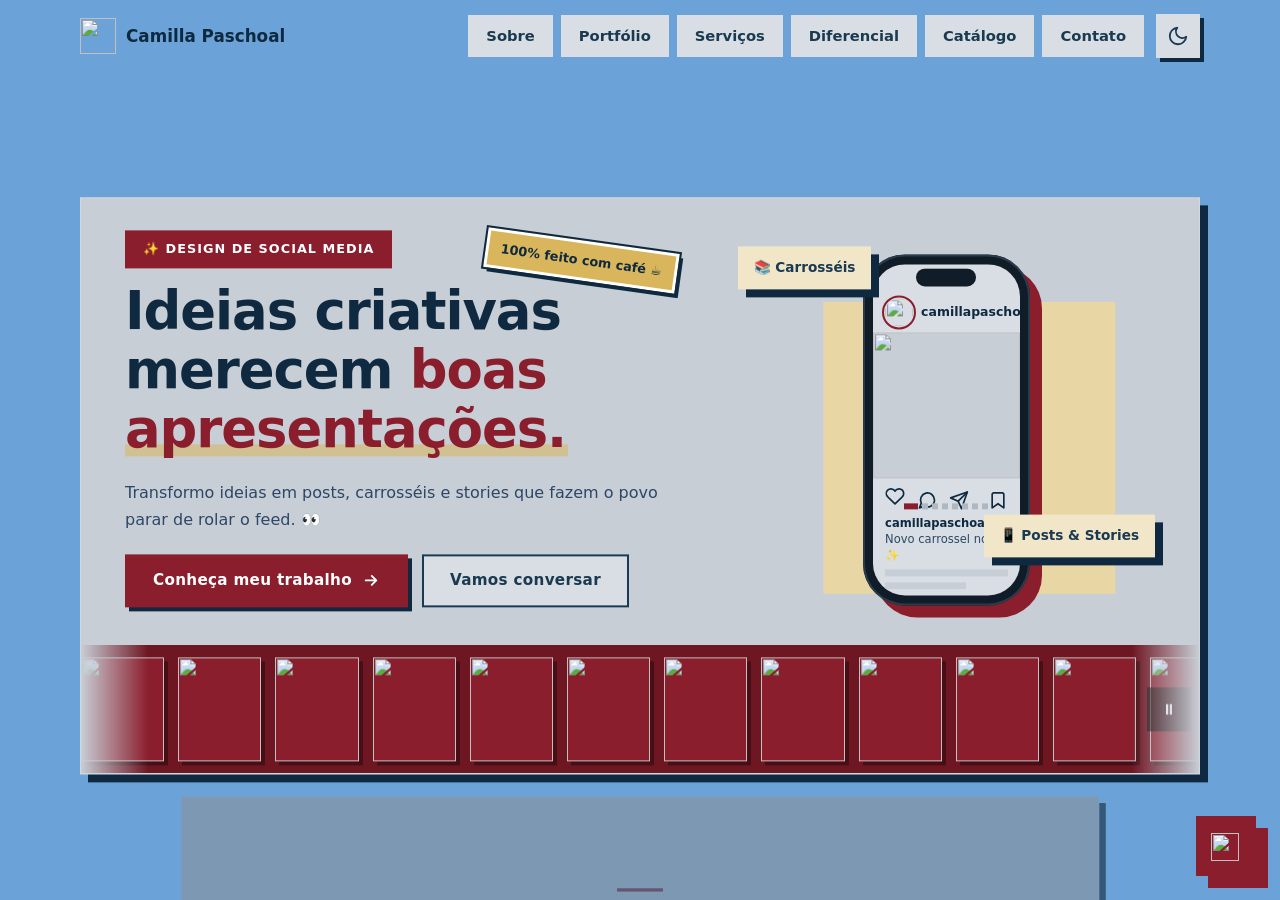
==== commit 2a105d69: "Atualiza site (10/11/2026 04:02)" ====
--- a/index.html
+++ b/index.html
@@ -44,8 +44,8 @@
   </script>
 
   <!-- ?v= muda a cada atualização para o navegador não usar a versão antiga guardada -->
-  <link rel="stylesheet" href="styles/style.css?v=202611080627-seguranca1">
-  <script src="scripts/app.js?v=202611080627-seguranca1" defer></script>
+  <link rel="stylesheet" href="styles/style.css?v=202611100402-catalogo-cliente">
+  <script src="scripts/app.js?v=202611100402-botoes-sociais" defer></script>
 
   <script type="application/ld+json">
   {
@@ -74,10 +74,9 @@
 
   <header class="navbar">
     <nav class="container nav-container" aria-label="Menu principal">
-      <a href="https://linkedin.com/in/camillapaschoal" class="nav-logo" target="_blank" rel="noopener noreferrer">
+      <a href="index.html" class="nav-logo" aria-label="Recarregar página">
         <img class="nav-logo-img" src="assets/logo-cp-96.webp" width="36" height="36" alt="" aria-hidden="true">
         <span>Camilla Paschoal</span>
-        <span class="sr-only">no LinkedIn (abre em nova aba)</span>
       </a>
 
       <ul class="nav-menu" id="nav-menu">
@@ -85,6 +84,7 @@
         <li><a href="#portfolio" class="nav-link">Portfólio</a></li>
         <li><a href="#servicos" class="nav-link">Serviços</a></li>
         <li><a href="#diferenciais" class="nav-link">Diferencial</a></li>
+        <li><a href="catalogo.html" class="nav-link">Catálogo</a></li>
         <li><a href="#contato" class="nav-link">Contato</a></li>
       </ul>
 
@@ -209,8 +209,8 @@
     <!-- Portfólio -->
     <section class="section" id="portfolio" aria-labelledby="portfolio-title">
       <div class="section-header tile screen">
+        <span class="sticker sticker--azul" style="--r:6deg;" aria-hidden="true">arrasta pro lado →</span>
         <h2 class="section-title" id="portfolio-title">Um pouco do que eu crio</h2>
-        <span class="sticker sticker--azul" style="--r:6deg; top:12px; right:12px;" aria-hidden="true">arrasta pro lado →</span>
         <p class="section-subtitle">Cada projeto tem sua cara e seu jeito de comunicar. Dá uma espiada:</p>
         <span class="section-hint">🔍 Toque em uma imagem para ampliar</span>
       </div>
@@ -596,8 +596,8 @@
     <!-- Serviços -->
     <section class="section screen tile" id="servicos" aria-labelledby="servicos-title">
       <div class="section-header">
+        <span class="sticker sticker--amarelo" style="--r:-5deg;" aria-hidden="true">sem enrolação ✌️</span>
         <h2 class="section-title" id="servicos-title">Como posso ajudar sua marca?</h2>
-        <span class="sticker sticker--amarelo" style="--r:-6deg; top:12px; left:12px;" aria-hidden="true">sem enrolação ✌️</span>
         <p class="section-subtitle">Do planejamento à arte final: sua comunicação organizada, bonita e com a sua cara.</p>
       </div>
 
@@ -638,8 +638,8 @@
     <!-- Diferenciais -->
     <section class="section screen tile" id="diferenciais" aria-labelledby="diferenciais-title">
       <div class="section-header">
+        <span class="sticker sticker--rosa" style="--r:7deg;" aria-hidden="true">detalhista assumida 🤓</span>
         <h2 class="section-title" id="diferenciais-title">Mais do que criar artes</h2>
-        <span class="sticker sticker--rosa" style="--r:7deg; top:12px; right:12px;" aria-hidden="true">detalhista assumida 🤓</span>
         <p class="section-subtitle">Quero que sua ideia ganhe vida (e muitos likes).</p>
       </div>
 
@@ -710,34 +710,371 @@
       </div>
     </section>
 
+    <!-- Planos & Preços -->
+    <section class="section screen tile" id="planos" aria-labelledby="planos-title">
+      <div class="section-header">
+        <span class="sticker sticker--amarelo" style="--r:6deg;" aria-hidden="true">preço justo & direto 🏷️</span>
+        <h2 class="section-title" id="planos-title">Tabela de Planos & Preços</h2>
+        <p class="section-subtitle">Valores transparentes, combos completos limitados a R$ 600 e condição padrão de 50% de entrada no Pix e 50% na aprovação.</p>
+      </div>
+
+      <div class="pricing-grid">
+
+        <!-- Card 1: 3 Vídeos (Amarelo) -->
+        <article class="pricing-card pricing-card--featured">
+          <span class="pricing-tag">🔥 R$ 40 cada corte</span>
+          <h3 class="pricing-title">🎬 Pacote 3 Vídeos Dinâmicos</h3>
+          <p class="pricing-desc">Edição dinâmica para Reels e TikTok com cortes de respiro, legendas animadas sincronizadas e capas inclusas.</p>
+          <div class="pricing-box">
+            <div class="pricing-amount">
+              <span class="currency">R$</span>
+              <span class="val">120</span>
+              <span class="unit">/ 3 vídeos</span>
+            </div>
+            <div class="pricing-split">
+              <div>
+                <span class="split-lbl">Sinal Pix (50%)</span>
+                <span class="split-val">R$ 60,00</span>
+              </div>
+              <div>
+                <span class="split-lbl">Aprovação (50%)</span>
+                <span class="split-val">R$ 60,00</span>
+              </div>
+            </div>
+          </div>
+          <ul class="pricing-features">
+            <li><span class="check">✓</span> 3 edições dinâmicas de até 60s</li>
+            <li><span class="check">✓</span> Cortes de erros, pausas e silêncio</li>
+            <li><span class="check">✓</span> Legendas sincronizadas e animadas</li>
+            <li><span class="check">✓</span> Capa estática para feed inclusa</li>
+            <li><span class="check">✓</span> 1 revisão diária inclusa</li>
+          </ul>
+          <a href="https://wa.me/5521982566564?text=Ol%C3%A1%20Camilla!%20Gostaria%20de%20contratar%20o%20Pacote%20de%203%20V%C3%ADdeos%20(R$%20120)." target="_blank" rel="noopener noreferrer" class="btn btn-primary pricing-btn">Contratar via WhatsApp</a>
+        </article>
+
+        <!-- Card 2: 6 Vídeos (Vermelho) -->
+        <article class="pricing-card">
+          <span class="pricing-tag">⚡ R$ 30 cada corte</span>
+          <h3 class="pricing-title">🎬 Pacote 6 Vídeos Dinâmicos</h3>
+          <p class="pricing-desc">Frequência ideal para manter o perfil ativo com vídeos curtos e acelerar engajamento.</p>
+          <div class="pricing-box">
+            <div class="pricing-amount">
+              <span class="currency">R$</span>
+              <span class="val">180</span>
+              <span class="unit">/ 6 vídeos</span>
+            </div>
+            <div class="pricing-split">
+              <div>
+                <span class="split-lbl">Sinal Pix (50%)</span>
+                <span class="split-val">R$ 90,00</span>
+              </div>
+              <div>
+                <span class="split-lbl">Aprovação (50%)</span>
+                <span class="split-val">R$ 90,00</span>
+              </div>
+            </div>
+          </div>
+          <ul class="pricing-features">
+            <li><span class="check">✓</span> 6 edições dinâmicas de até 60s</li>
+            <li><span class="check">✓</span> Ritmo acelerado para alta retenção</li>
+            <li><span class="check">✓</span> Legendas dinâmicas sincronizadas</li>
+            <li><span class="check">✓</span> 6 capas para Reels inclusas</li>
+            <li><span class="check">✓</span> 1 revisão diária inclusa</li>
+          </ul>
+          <a href="https://wa.me/5521982566564?text=Ol%C3%A1%20Camilla!%20Gostaria%20de%20contratar%20o%20Pacote%20de%206%20V%C3%ADdeos%20(R$%20180)." target="_blank" rel="noopener noreferrer" class="btn btn-outline pricing-btn">Contratar via WhatsApp</a>
+        </article>
+
+        <!-- Card 3: 10 Vídeos (Azul) -->
+        <article class="pricing-card pricing-card--sky">
+          <span class="pricing-tag">🚀 R$ 25 cada corte</span>
+          <h3 class="pricing-title">🎬 Pacote 10 Vídeos Dinâmicos</h3>
+          <p class="pricing-desc">Escala completa de conteúdo em vídeo para o mês com o menor custo por unidade.</p>
+          <div class="pricing-box">
+            <div class="pricing-amount">
+              <span class="currency">R$</span>
+              <span class="val">250</span>
+              <span class="unit">/ 10 vídeos</span>
+            </div>
+            <div class="pricing-split">
+              <div>
+                <span class="split-lbl">Sinal Pix (50%)</span>
+                <span class="split-val">R$ 125,00</span>
+              </div>
+              <div>
+                <span class="split-lbl">Aprovação (50%)</span>
+                <span class="split-val">R$ 125,00</span>
+              </div>
+            </div>
+          </div>
+          <ul class="pricing-features">
+            <li><span class="check">✓</span> 10 edições dinâmicas de até 60s</li>
+            <li><span class="check">✓</span> Apenas R$ 25,00 por corte!</li>
+            <li><span class="check">✓</span> Legendas dinâmicas sincronizadas</li>
+            <li><span class="check">✓</span> 10 capas para Reels inclusas</li>
+            <li><span class="check">✓</span> Economia máxima em volume</li>
+          </ul>
+          <a href="https://wa.me/5521982566564?text=Ol%C3%A1%20Camilla!%20Gostaria%20de%20contratar%20o%20Pacote%20de%2010%20V%C3%ADdeos%20(R$%20250)." target="_blank" rel="noopener noreferrer" class="btn btn-outline pricing-btn">Contratar via WhatsApp</a>
+        </article>
+
+        <!-- Card 4: 10 Carrosséis Padrão (Amarelo) -->
+        <article class="pricing-card pricing-card--featured">
+          <span class="pricing-tag">🎁 Brinde Sorteado</span>
+          <h3 class="pricing-title">📱 10 Carrosséis Padrão</h3>
+          <p class="pricing-desc">10 carrosséis 1080x1080 com até 10 slides cada + Sorteio de brinde em vídeo enviado no WhatsApp.</p>
+          <div class="pricing-box">
+            <div class="pricing-amount">
+              <span class="currency">R$</span>
+              <span class="val">250</span>
+              <span class="unit">/ 10 posts</span>
+            </div>
+            <div class="pricing-split">
+              <div>
+                <span class="split-lbl">Sinal Pix (50%)</span>
+                <span class="split-val">R$ 125,00</span>
+              </div>
+              <div>
+                <span class="split-lbl">Aprovação (50%)</span>
+                <span class="split-val">R$ 125,00</span>
+              </div>
+            </div>
+          </div>
+          <ul class="pricing-features">
+            <li><span class="check">✓</span> 10 carrosséis quadrados (até 10 slides)</li>
+            <li><span class="check">✓</span> Design estratégico com retenção</li>
+            <li><span class="check">✓</span> <strong>Brinde Sorteado na Roleta:</strong> Cartão Interativo, +1 Carrossel Bônus ou 1 Vídeo</li>
+            <li><span class="check">✓</span> 1 revisão unificada por dia</li>
+          </ul>
+          <a href="https://wa.me/5521982566564?text=Ol%C3%A1%20Camilla!%20Gostaria%20de%20contratar%20o%20Pacote%20de%2010%20Carross%C3%A9is%20Padr%C3%A3o%20(R$%20250)." target="_blank" rel="noopener noreferrer" class="btn btn-primary pricing-btn">Contratar via WhatsApp</a>
+        </article>
+
+        <!-- Card 5: 10 Carrosséis Panorâmicos (Vermelho) -->
+        <article class="pricing-card">
+          <span class="pricing-tag">🔥 1080x1350 Contínuo</span>
+          <h3 class="pricing-title">🔥 10 Carrosséis Panorâmicos</h3>
+          <p class="pricing-desc">10 carrosséis contínuos 1080x1350 (4/6/8 lâminas sem quebras) + Sorteio de brinde em vídeo.</p>
+          <div class="pricing-box">
+            <div class="pricing-amount">
+              <span class="currency">R$</span>
+              <span class="val">300</span>
+              <span class="unit">/ 10 posts</span>
+            </div>
+            <div class="pricing-split">
+              <div>
+                <span class="split-lbl">Sinal Pix (50%)</span>
+                <span class="split-val">R$ 150,00</span>
+              </div>
+              <div>
+                <span class="split-lbl">Aprovação (50%)</span>
+                <span class="split-val">R$ 150,00</span>
+              </div>
+            </div>
+          </div>
+          <ul class="pricing-features">
+            <li><span class="check">✓</span> 10 carrosséis panorâmicos contínuos</li>
+            <li><span class="check">✓</span> Ocupa 100% da tela do feed (1080x1350)</li>
+            <li><span class="check">✓</span> <strong>Brinde Sorteado na Roleta:</strong> Cartão Interativo, +1 Carrossel Bônus ou 1 Vídeo</li>
+            <li><span class="check">✓</span> Máximo impacto visual</li>
+          </ul>
+          <a href="https://wa.me/5521982566564?text=Ol%C3%A1%20Camilla!%20Gostaria%20de%20contratar%20o%20Pacote%20de%2010%20Carross%C3%A9is%20Panor%C3%A2micos%20(R$%20300)." target="_blank" rel="noopener noreferrer" class="btn btn-outline pricing-btn">Contratar via WhatsApp</a>
+        </article>
+
+        <!-- Card 6: Mini Site Avulso (Azul) -->
+        <article class="pricing-card pricing-card--sky">
+          <span class="pricing-tag">🌐 Presença Web</span>
+          <h3 class="pricing-title">🌐 Mini Site Portfólio (Avulso)</h3>
+          <p class="pricing-desc">Landing page one-page de alta velocidade e design sob medida, com botão flutuante para o WhatsApp.</p>
+          <div class="pricing-box">
+            <div class="pricing-amount">
+              <span class="currency">R$</span>
+              <span class="val">250</span>
+              <span class="unit">a R$ 300</span>
+            </div>
+            <div class="pricing-split">
+              <div>
+                <span class="split-lbl">Sinal Pix (50%)</span>
+                <span class="split-val">R$ 125 a R$ 150</span>
+              </div>
+              <div>
+                <span class="split-lbl">Aprovação (50%)</span>
+                <span class="split-val">R$ 125 a R$ 150</span>
+              </div>
+            </div>
+          </div>
+          <ul class="pricing-features">
+            <li><span class="check">✓</span> Apresentação e catálogo de serviços</li>
+            <li><span class="check">✓</span> 100% responsivo para smartphone</li>
+            <li><span class="check">✓</span> Botão flutuante direto para o WhatsApp</li>
+            <li><span class="check">✓</span> Versão completa c/ planos e idioma: R$ 300</li>
+          </ul>
+          <a href="https://wa.me/5521982566564?text=Ol%C3%A1%20Camilla!%20Gostaria%20de%20desenvolver%20um%20Mini%20Site%20Portf%C3%B3lio." target="_blank" rel="noopener noreferrer" class="btn btn-outline pricing-btn">Contratar Mini Site</a>
+        </article>
+
+        <!-- Card 7: Combo Base (Amarelo) -->
+        <article class="pricing-card pricing-card--featured">
+          <span class="pricing-tag">⭐ Mais Vendido</span>
+          <h3 class="pricing-title">⭐ Combo Base: Feed + Site</h3>
+          <p class="pricing-desc">Feed profissional estruturado e landing page one-page pronta para converter no WhatsApp.</p>
+          <div class="pricing-box">
+            <div class="pricing-amount">
+              <span class="currency">R$</span>
+              <span class="val">400</span>
+              <span class="unit">/ combo</span>
+            </div>
+            <div class="pricing-split">
+              <div>
+                <span class="split-lbl">Sinal Pix (50%)</span>
+                <span class="split-val">R$ 200,00</span>
+              </div>
+              <div>
+                <span class="split-lbl">Aprovação (50%)</span>
+                <span class="split-val">R$ 200,00</span>
+              </div>
+            </div>
+          </div>
+          <ul class="pricing-features">
+            <li><span class="check">✓</span> <strong>10 Carrosséis Padrão</strong> para o feed</li>
+            <li><span class="check">✓</span> <strong>Mini Site One-Page</strong> (Bio, Serviços e WhatsApp)</li>
+            <li><span class="check">✓</span> <strong>Brinde Incluso:</strong> Cartão de Contato Virtual</li>
+            <li><span class="check">✓</span> Economia de R$ 150 vs avulso</li>
+          </ul>
+          <a href="https://wa.me/5521982566564?text=Ol%C3%A1%20Camilla!%20Gostaria%20de%20fechar%20o%20Combo%20Base%20(Carross%C3%A9is%20%2B%20Mini%20Site%20-%20R$%20400)." target="_blank" rel="noopener noreferrer" class="btn btn-primary pricing-btn">Garantir Combo Base</a>
+        </article>
+
+        <!-- Card 8: Combo Base Panorâmico (Vermelho) -->
+        <article class="pricing-card">
+          <span class="pricing-tag">🔥 Upgrade Panorâmico</span>
+          <h3 class="pricing-title">🔥 Combo Panorâmico + Site</h3>
+          <p class="pricing-desc">10 Carrosséis Panorâmicos de alto impacto somados ao Mini Site e Cartão Interativo.</p>
+          <div class="pricing-box">
+            <div class="pricing-amount">
+              <span class="currency">R$</span>
+              <span class="val">450</span>
+              <span class="unit">/ combo</span>
+            </div>
+            <div class="pricing-split">
+              <div>
+                <span class="split-lbl">Sinal Pix (50%)</span>
+                <span class="split-val">R$ 225,00</span>
+              </div>
+              <div>
+                <span class="split-lbl">Aprovação (50%)</span>
+                <span class="split-val">R$ 225,00</span>
+              </div>
+            </div>
+          </div>
+          <ul class="pricing-features">
+            <li><span class="check">✓</span> <strong>10 Carrosséis Panorâmicos</strong> 1080x1350</li>
+            <li><span class="check">✓</span> <strong>Mini Site One-Page</strong> moderno e rápido</li>
+            <li><span class="check">✓</span> <strong>Brinde Incluso:</strong> Cartão Virtual Interativo</li>
+            <li><span class="check">✓</span> Economia de R$ 150 vs avulso</li>
+          </ul>
+          <a href="https://wa.me/5521982566564?text=Ol%C3%A1%20Camilla!%20Quero%20o%20Combo%20Panor%C3%A2mico%20%2B%20Site%20(R$%20450)." target="_blank" rel="noopener noreferrer" class="btn btn-outline pricing-btn">Garantir Combo Panorâmico</a>
+        </article>
+
+        <!-- Card 9: Combo Tudo Incluso Panorâmico - TETO R$ 600 (Azul) -->
+        <article class="pricing-card pricing-card--sky">
+          <span class="pricing-tag">👑 TETO MÁXIMO R$ 600</span>
+          <h3 class="pricing-title">👑 Combo Tudo Incluso Panorâmico</h3>
+          <p class="pricing-desc">A experiência máxima: 10 panorâmicos, mini site completo com planos e versão em outro idioma.</p>
+          <div class="pricing-box">
+            <div class="pricing-amount">
+              <span class="currency">R$</span>
+              <span class="val">600</span>
+              <span class="unit">/ completo</span>
+            </div>
+            <div class="pricing-split">
+              <div>
+                <span class="split-lbl">Sinal Pix (50%)</span>
+                <span class="split-val">R$ 300,00</span>
+              </div>
+              <div>
+                <span class="split-lbl">Aprovação (50%)</span>
+                <span class="split-val">R$ 300,00</span>
+              </div>
+            </div>
+          </div>
+          <ul class="pricing-features">
+            <li><span class="check">✓</span> <strong>10 Carrosséis Panorâmicos</strong> 1080x1350</li>
+            <li><span class="check">✓</span> <strong>Mini Site Completo</strong> com seção de planos</li>
+            <li><span class="check">✓</span> <strong>Versão em Outro Idioma</strong> (Inglês/Espanhol)</li>
+            <li><span class="check">✓</span> <strong>Cartão Virtual Interativo</strong> incluso</li>
+            <li><span class="check">✓</span> Teto cravado em R$ 600,00</li>
+          </ul>
+          <a href="https://wa.me/5521982566564?text=Ol%C3%A1%20Camilla!%20Quero%20o%20Combo%20Tudo%20Incluso%20Panor%C3%A2mico%20(TETO%20R$%20600)." target="_blank" rel="noopener noreferrer" class="btn btn-primary pricing-btn">Garantir Combo Completo</a>
+        </article>
+
+      </div>
+
+      <!-- Banner de Regras e Sorteio de Brinde -->
+      <div class="pricing-banner">
+        <h3>🎁 Como funciona o Brinde Sorteado na Roleta?</h3>
+        <p>Ao fechar qualquer pacote com <strong>10 carrosséis</strong> (R$ 250 ou R$ 300), <strong>eu mesma realizo o sorteio ao vivo na tela em uma roleta digital, gravo o vídeo da tela e envio para você no WhatsApp!</strong> Você pode ganhar: um Cartão de Contato Interativo, +1 Carrossel Bônus ou 1 Vídeo Dinâmico.</p>
+        <p style="margin-top: 10px; font-size: 0.82rem; color: var(--text-muted);">
+          📌 <strong>Políticas gerais:</strong> Pagamento padrão de 50% de entrada via Pix e 50% na aprovação. O cliente tem direito a 1 solicitação de revisão por dia (enviada em lista única). A designer possui autonomia técnica e estética contínua para refinamentos de qualidade.
+        </p>
+      </div>
+
+      <!-- Link para o Catálogo Completo -->
+      <div style="text-align: center; margin-top: 24px;">
+        <a href="catalogo.html" class="btn btn-primary" style="padding: 14px 26px; font-size: 0.95rem; font-weight: 700; display: inline-flex; align-items: center; gap: 8px;">
+          📖 Ver Catálogo Completo com Simulador de Orçamento →
+        </a>
+      </div>
+    </section>
+
     <!-- Contato -->
     <section class="section contact tile screen" id="contato" aria-labelledby="contato-title">
+      <span class="sticker sticker--azul" style="--r:-8deg;" aria-hidden="true">respondo rapidinho ⚡</span>
       <h2 id="contato-title">Tem uma ideia? Vamos conversar!</h2>
-      <span class="sticker sticker--azul" style="--r:-8deg; top:12px; right:12px;" aria-hidden="true">respondo rapidinho ⚡</span>
       <p>Tem um negócio, trabalha por conta própria ou cria conteúdo? Bora deixar sua comunicação mais interessante!</p>
       <p>Me conta sua ideia. Prometo não responder só com "kkkk".</p>
       <p class="contact-cta">Vamos tirar esse projeto do papel?</p>
 
-      <div class="contact-links">
-        <a href="https://wa.me/5521982566564" target="_blank" rel="noopener noreferrer" class="btn btn-contact">
-          <span class="contact-icon"><img src="assets/wpp.png" alt="" width="22" height="22" loading="lazy" decoding="async"></span>
-          WhatsApp<span class="sr-only"> (abre em nova aba)</span>
+      <div class="contact-links" aria-label="Canais de contato direto">
+        <!-- WhatsApp -->
+        <a href="https://wa.me/5521982566564" target="_blank" rel="noopener noreferrer" class="social-expand-btn social-expand-btn--whatsapp" aria-label="WhatsApp (abre em nova aba)">
+          <svg class="social-expand-icon" viewBox="0 0 24 24" width="22" height="22" fill="currentColor" aria-hidden="true">
+            <path d="M12.04 2C6.58 2 2.13 6.45 2.13 11.91c0 1.75.46 3.45 1.32 4.95L2.05 22l5.25-1.38c1.45.79 3.08 1.21 4.74 1.21 5.46 0 9.91-4.45 9.91-9.91 0-2.65-1.03-5.14-2.9-7.01A9.816 9.816 0 0 0 12.04 2zm0 18.12c-1.48 0-2.93-.4-4.2-1.15l-.3-.18-3.12.82.83-3.04-.2-.31a8.1 8.1 0 0 1-1.25-4.35c0-4.48 3.65-8.13 8.14-8.13 2.17 0 4.21.85 5.75 2.38a8.09 8.09 0 0 1 2.39 5.75c0 4.49-3.65 8.13-8.14 8.13zm4.46-6.09c-.25-.12-1.45-.72-1.68-.8-.23-.08-.39-.12-.56.12-.17.25-.64.8-.79.97-.14.17-.29.19-.54.06-.25-.12-1.05-.39-2-1.23-.74-.66-1.24-1.48-1.39-1.73-.14-.25-.02-.38.11-.5.11-.11.25-.29.37-.43.12-.14.17-.25.25-.41.08-.17.04-.31-.02-.43s-.56-1.34-.76-1.84c-.2-.48-.41-.42-.56-.43h-.48c-.17 0-.44.06-.66.31-.23.25-.88.86-.88 2.09s.9 2.43 1.03 2.6c.12.17 1.77 2.7 4.28 3.79.6.26 1.07.41 1.43.53.6.19 1.15.16 1.58.1.48-.07 1.45-.59 1.66-1.17.2-.57.2-1.07.14-1.17-.06-.1-.23-.17-.47-.29z"/>
+          </svg>
+          <span class="social-expand-label">WhatsApp</span>
         </a>
-        <a href="mailto:camillacpaschoal@gmail.com" class="btn btn-contact">
-          <span class="contact-icon"><img src="assets/gmail.png" alt="" width="22" height="22" loading="lazy" decoding="async"></span>
-          Gmail
+
+        <!-- Gmail -->
+        <a href="mailto:camillacpaschoal@gmail.com" class="social-expand-btn social-expand-btn--gmail" aria-label="E-mail via Gmail">
+          <svg class="social-expand-icon" viewBox="0 0 24 24" width="22" height="22" fill="currentColor" aria-hidden="true">
+            <path d="M24 5.457v13.909c0 .904-.732 1.636-1.636 1.636h-3.819V11.73L12 16.64l-6.545-4.91v9.273H1.636A1.636 1.636 0 0 1 0 19.366V5.457c0-2.023 2.309-3.178 3.927-1.964L5.455 4.64 12 9.548l6.545-4.91 1.528-1.145C21.69 2.28 24 3.434 24 5.457z"/>
+          </svg>
+          <span class="social-expand-label">Gmail</span>
         </a>
-        <a href="https://instagram.com/camillapaschoal" target="_blank" rel="noopener noreferrer" class="btn btn-contact">
-          <span class="contact-icon"><img src="assets/insta.png" alt="" width="22" height="22" loading="lazy" decoding="async"></span>
-          Instagram<span class="sr-only"> (abre em nova aba)</span>
+
+        <!-- Instagram -->
+        <a href="https://instagram.com/camillapaschoal" target="_blank" rel="noopener noreferrer" class="social-expand-btn social-expand-btn--instagram" aria-label="Instagram (abre em nova aba)">
+          <svg class="social-expand-icon" viewBox="0 0 24 24" width="22" height="22" fill="currentColor" aria-hidden="true">
+            <path d="M12 2.163c3.204 0 3.584.012 4.85.07 3.252.148 4.771 1.691 4.919 4.919.058 1.265.069 1.645.069 4.849 0 3.205-.012 3.584-.069 4.849-.149 3.225-1.664 4.771-4.919 4.919-1.266.058-1.644.07-4.85.07-3.204 0-3.584-.012-4.849-.07-3.26-.149-4.771-1.699-4.919-4.92-.058-1.265-.07-1.644-.07-4.849 0-3.204.013-3.583.07-4.849.149-3.227 1.664-4.771 4.919-4.919 1.266-.057 1.645-.069 4.849-.069zm0-2.163c-3.259 0-3.667.014-4.947.072-4.358.2-6.78 2.618-6.98 6.98-.059 1.281-.073 1.689-.073 4.948 0 3.259.014 3.668.072 4.948.2 4.358 2.618 6.78 6.98 6.98 1.281.058 1.689.072 4.948.072 3.259 0 3.668-.014 4.948-.072 4.354-.2 6.782-2.618 6.979-6.98.059-1.28.073-1.689.073-4.948 0-3.259-.014-3.667-.072-4.947-.196-4.354-2.617-6.78-6.979-6.98-1.281-.059-1.69-.073-4.949-.073zm0 5.838c-3.403 0-6.162 2.759-6.162 6.162s2.759 6.163 6.162 6.163 6.162-2.759 6.162-6.163c0-3.403-2.759-6.162-6.162-6.162zm0 10.162c-2.209 0-4-1.79-4-4 0-2.209 1.791-4 4-4s4 1.791 4 4c0 2.21-1.791 4-4 4zm6.406-11.845c-.796 0-1.441.645-1.441 1.44s.645 1.44 1.441 1.44c.795 0 1.439-.645 1.439-1.44s-.644-1.44-1.439-1.44z"/>
+          </svg>
+          <span class="social-expand-label">Instagram</span>
+        </a>
+
+        <!-- LinkedIn -->
+        <a href="https://linkedin.com/in/camillapaschoal" target="_blank" rel="noopener noreferrer" class="social-expand-btn social-expand-btn--linkedin" aria-label="LinkedIn (abre em nova aba)">
+          <svg class="social-expand-icon" viewBox="0 0 24 24" width="22" height="22" fill="currentColor" aria-hidden="true">
+            <path d="M22.23 0H1.77C.79 0 0 .77 0 1.72v20.55C0 23.23.79 24 1.77 24h20.46C23.2 24 24 23.23 24 22.28V1.72C24 .77 23.2 0 22.23 0zM7.12 20.45H3.56V9H7.1v11.45H7.12zM5.34 7.68c-1.13 0-1.85-.75-1.85-1.67 0-.95.75-1.67 1.91-1.67s1.85.72 1.85 1.67c0 .92-.72 1.67-1.85 1.67zm15.22 12.77h-3.54V14.7c0-1.45-.52-2.43-1.82-2.43-.99 0-1.57.66-1.83 1.3-.1.25-.12.59-.12.94v5.95H9.66V9h3.4v1.57c.44-.68 1.23-1.65 3-1.65 2.2 0 3.86 1.4 3.86 4.41v7.14h-.02z"/>
+          </svg>
+          <span class="social-expand-label">LinkedIn</span>
+        </a>
+
+        <!-- GitHub -->
+        <a href="https://github.com/ccpaschoal" target="_blank" rel="noopener noreferrer" class="social-expand-btn social-expand-btn--github" aria-label="GitHub (abre em nova aba)">
+          <svg class="social-expand-icon" viewBox="0 0 24 24" width="22" height="22" fill="currentColor" aria-hidden="true">
+            <path d="M12 .297C5.373.297 0 5.67 0 12.297c0 5.305 3.438 9.8 8.205 11.4.6.111.82-.261.82-.577 0-.287-.011-1.25-.017-2.28-3.338.724-4.042-1.608-4.042-1.608-.546-1.386-1.333-1.756-1.333-1.756-1.091-.745.083-.73.083-.73 1.207.085 1.839 1.237 1.839 1.237 1.071 1.836 2.809 1.303 3.492.996.108-.775.419-1.303.761-1.603-2.665-.303-5.466-1.334-5.466-5.93 0-1.313.469-2.387 1.236-3.228-.125-.303-.535-1.53.117-3.175 0 0 1.008-.323 3.302 1.23a11.563 11.563 0 0 1 3.002-.404c1.022.004 2.052.139 3.002.404 2.294-1.553 3.302-1.23 3.302-1.23.652 1.645.243 2.872.118 3.175.77.841 1.236 1.915 1.236 3.228 0 4.607-2.805 5.624-5.474 5.92.431.372.815 1.102.815 2.224 0 1.604-.014 2.896-.014 3.287 0 .316.22.694.825.577C20.563 22.097 24 17.602 24 12.297 24 5.67 18.627.297 12 .297z"/>
+          </svg>
+          <span class="social-expand-label">GitHub</span>
         </a>
       </div>
       <nav class="profile-links" aria-label="Meus perfis">
         <p class="profile-links-title">Me encontre também em</p>
         <ul>
-          <li><a href="https://www.linkedin.com/in/camillapaschoal/" target="_blank" rel="noopener noreferrer">LinkedIn<span class="sr-only"> (abre em nova aba)</span></a></li>
           <li><a href="https://www.behance.net/camillapaschoal" target="_blank" rel="noopener noreferrer">Behance<span class="sr-only"> (abre em nova aba)</span></a></li>
-          <li><a href="https://github.com/ccpaschoal" target="_blank" rel="noopener noreferrer">GitHub<span class="sr-only"> (abre em nova aba)</span></a></li>
           <li><a href="https://www.workana.com/freelancer/298c88b4fab161fe4b23f2a28681de87" target="_blank" rel="noopener noreferrer">Workana<span class="sr-only"> (abre em nova aba)</span></a></li>
           <li><a href="https://www.fiverr.com/camillapaschoal" target="_blank" rel="noopener noreferrer">Fiverr<span class="sr-only"> (abre em nova aba)</span></a></li>
           <li><a href="https://www.99freelas.com.br/user/ccpaschoal" target="_blank" rel="noopener noreferrer">99Freelas<span class="sr-only"> (abre em nova aba)</span></a></li>
--- a/styles/style.css
+++ b/styles/style.css
@@ -951,7 +951,9 @@
 
 .phone-media {
   position: relative;
+  width: 100%;
   aspect-ratio: 1;
+  flex-shrink: 0;
   overflow: hidden;
   background: var(--gray-200);
 }
@@ -961,9 +963,9 @@
   inset: 0;
   width: 100%;
   height: 100%;
-  object-fit: cover;
+  object-fit: contain;
   opacity: 0;
-  transform: scale(1.06);
+  transform: scale(1.04);
   transition: opacity 0.8s var(--ease), transform 1.4s var(--ease);
 }
 
@@ -1582,8 +1584,111 @@
   display: flex;
   flex-wrap: wrap;
   justify-content: center;
+  align-items: center;
   gap: 14px;
   margin-top: 32px;
+}
+
+/* ── Botões sociais expansíveis da seção Contatos ── */
+.social-expand-btn {
+  position: relative;
+  display: inline-flex;
+  align-items: center;
+  justify-content: flex-start;
+  width: 50px;
+  height: 50px;
+  padding: 0 14px;
+  overflow: hidden;
+  border-radius: 0;
+  background: var(--navy-900);
+  color: var(--sand-200);
+  box-shadow: var(--shadow-sm);
+  text-decoration: none;
+  cursor: pointer;
+  white-space: nowrap;
+  user-select: none;
+  font-family: var(--font-display);
+  transition: width 0.3s cubic-bezier(0.22, 1, 0.36, 1),
+              background-color 0.2s var(--ease),
+              color 0.2s var(--ease),
+              box-shadow 0.2s var(--ease),
+              transform 0.2s var(--ease);
+}
+
+[data-theme='dark'] .social-expand-btn {
+  background: var(--gray-100);
+  color: var(--heading-strong);
+}
+
+.social-expand-btn:hover {
+  transform: translateY(-2px);
+  box-shadow: var(--shadow-md);
+}
+
+.social-expand-icon {
+  flex-shrink: 0;
+  width: 22px;
+  height: 22px;
+  display: block;
+}
+
+.social-expand-label {
+  opacity: 0;
+  margin-left: 10px;
+  font-size: 11px;
+  font-weight: 800;
+  letter-spacing: 1.2px;
+  text-transform: uppercase;
+  transform: translateX(6px);
+  transition: opacity 0.22s var(--ease), transform 0.22s var(--ease);
+  pointer-events: none;
+}
+
+.social-expand-btn:hover .social-expand-label,
+.social-expand-btn:focus-visible .social-expand-label {
+  opacity: 1;
+  transform: translateX(0);
+  transition-delay: 0.05s;
+}
+
+.social-expand-btn--whatsapp:hover,
+.social-expand-btn--whatsapp:focus-visible {
+  width: 154px;
+  background: #25D366;
+  color: #FFFFFF;
+}
+
+.social-expand-btn--gmail:hover,
+.social-expand-btn--gmail:focus-visible {
+  width: 126px;
+  background: #EA4335;
+  color: #FFFFFF;
+}
+
+.social-expand-btn--instagram:hover,
+.social-expand-btn--instagram:focus-visible {
+  width: 154px;
+  background: #E1306C;
+  color: #FFFFFF;
+}
+
+.social-expand-btn--linkedin:hover,
+.social-expand-btn--linkedin:focus-visible {
+  width: 144px;
+  background: #0A66C2;
+  color: #FFFFFF;
+}
+
+.social-expand-btn--github:hover,
+.social-expand-btn--github:focus-visible {
+  width: 132px;
+  background: var(--wine-700);
+  color: #FFFFFF;
+}
+
+.social-expand-btn:focus-visible {
+  outline: 2px solid var(--focus);
+  outline-offset: 2px;
 }
 
 .btn-contact {
@@ -2619,9 +2724,39 @@
   margin-bottom: 18px;
 }
 
-.deck-on .hero-phone,
+.deck-on .hero-phone {
+  width: clamp(150px, 13vw, 175px);
+}
+
 .deck-on .story-phone {
-  width: clamp(150px, 13vw, 175px);
+  width: clamp(180px, 16vw, 215px);
+}
+
+.deck-on .phone {
+  aspect-ratio: 9 / 19;
+}
+
+.deck-on .phone::before {
+  top: 14px;
+  width: 60px;
+  height: 18px;
+}
+
+.deck-on .phone-header {
+  padding: 34px 12px 6px;
+}
+
+.deck-on .phone-actions {
+  padding: 8px 12px 2px;
+}
+
+.deck-on .phone-caption {
+  padding: 6px 12px 0;
+  font-size: 0.72rem;
+}
+
+.deck-on .phone-skeleton span {
+  margin: 6px 12px 0;
 }
 
 .hero-screen .marquee-item {
@@ -2715,6 +2850,16 @@
 
 /* ══ Adesivos: etiquetas tortinhas e divertidas ══ */
 :has(> .sticker) { position: relative; }
+.tile > .sticker {
+  top: 18px;
+  right: 24px;
+}
+@media (max-width: 600px) {
+  .tile > .sticker {
+    top: 10px;
+    right: 12px;
+  }
+}
 .sticker {
   position: absolute;
   z-index: 5;
@@ -2742,3 +2887,222 @@
 }
 @media (prefers-reduced-motion: reduce) { .sticker { animation: none; } }
 @media (max-width: 600px) { .sticker { font-size: 0.7rem; padding: 4px 8px; } }
+
+
+/* ── Seção de Preços & Planos ──────────────────────────────────── */
+.pricing-grid {
+  display: grid;
+  grid-template-columns: repeat(auto-fit, minmax(min(100%, 300px), 1fr));
+  gap: 24px;
+  margin-top: 32px;
+  margin-bottom: 32px;
+}
+
+.pricing-card {
+  display: flex;
+  flex-direction: column;
+  background: var(--card);
+  border: 1px solid var(--border);
+  border-top: 5px solid var(--wine-700);
+  box-shadow: var(--shadow-sm);
+  padding: 26px;
+  position: relative;
+  transition: transform 0.3s var(--ease), box-shadow 0.3s var(--ease), border-color 0.3s var(--ease);
+}
+
+.pricing-card:hover {
+  transform: translateY(-6px);
+  border-color: var(--wine-700);
+  box-shadow: var(--shadow-md);
+}
+
+.pricing-card--featured {
+  border-top: 5px solid var(--gold-400);
+}
+
+.pricing-card--sky {
+  border-top: 5px solid var(--sky-400);
+}
+
+.pricing-card--sky:hover {
+  border-color: var(--sky-400);
+}
+
+.pricing-card--teto {
+  border-top: 5px solid var(--wine-700);
+  border-color: var(--wine-700);
+}
+
+.pricing-tag {
+  display: inline-block;
+  align-self: flex-start;
+  font-size: 0.72rem;
+  font-weight: 800;
+  text-transform: uppercase;
+  letter-spacing: 0.05em;
+  padding: 3px 8px;
+  background: var(--sand-200);
+  color: var(--navy-900);
+  margin-bottom: 12px;
+}
+
+[data-theme='dark'] .pricing-tag {
+  background: var(--gray-300);
+  color: #fff;
+}
+
+.pricing-title {
+  font-size: 1.25rem;
+  font-weight: 800;
+  color: var(--heading-strong);
+  margin-bottom: 8px;
+  line-height: 1.25;
+}
+
+.pricing-desc {
+  font-size: 0.88rem;
+  color: var(--text-muted);
+  margin-bottom: 18px;
+  line-height: 1.4;
+  min-height: 40px;
+}
+
+.pricing-box {
+  background: rgba(26, 58, 82, 0.05);
+  border: 1px dashed var(--border);
+  padding: 14px 16px;
+  margin-bottom: 20px;
+}
+
+[data-theme='dark'] .pricing-box {
+  background: rgba(0, 0, 0, 0.2);
+}
+
+.pricing-amount {
+  display: flex;
+  align-items: baseline;
+  gap: 4px;
+}
+
+.pricing-amount .currency {
+  font-size: 1.1rem;
+  font-weight: 700;
+  color: var(--text-muted);
+}
+
+.pricing-amount .val {
+  font-size: 2.1rem;
+  font-weight: 800;
+  color: var(--heading-strong);
+  letter-spacing: -0.02em;
+}
+
+.pricing-amount .unit {
+  font-size: 0.78rem;
+  color: var(--text-muted);
+  margin-left: 4px;
+}
+
+.pricing-split {
+  display: grid;
+  grid-template-columns: 1fr 1fr;
+  gap: 8px;
+  margin-top: 10px;
+  padding-top: 10px;
+  border-top: 1px solid var(--border);
+  font-size: 0.76rem;
+}
+
+.pricing-split span {
+  display: block;
+}
+
+.pricing-split .split-lbl {
+  color: var(--text-muted);
+  font-size: 0.68rem;
+  text-transform: uppercase;
+}
+
+.pricing-split .split-val {
+  font-weight: 700;
+  color: var(--accent-text);
+}
+
+.pricing-features {
+  list-style: none;
+  padding: 0;
+  margin: 0 0 24px 0;
+  display: flex;
+  flex-direction: column;
+  gap: 10px;
+  flex-grow: 1;
+}
+
+.pricing-features li {
+  font-size: 0.86rem;
+  color: var(--text);
+  display: flex;
+  align-items: flex-start;
+  gap: 8px;
+  line-height: 1.35;
+}
+
+.pricing-features .check {
+  color: var(--wine-700);
+  font-weight: 800;
+  flex-shrink: 0;
+}
+
+[data-theme='dark'] .pricing-features .check {
+  color: #E8808C;
+}
+
+.pricing-btn {
+  display: block;
+  text-align: center;
+  width: 100%;
+  padding: 12px 16px;
+  font-weight: 700;
+  font-size: 0.9rem;
+  text-decoration: none;
+}
+
+.pricing-banner {
+  background: var(--card);
+  border: 1px solid var(--border);
+  border-left: 6px solid var(--wine-700);
+  box-shadow: var(--shadow-sm);
+  padding: 22px 26px;
+  margin-top: 24px;
+}
+
+.pricing-banner h3 {
+  font-size: 1.05rem;
+  margin-bottom: 6px;
+  color: var(--heading-strong);
+}
+
+.pricing-banner p {
+  font-size: 0.88rem;
+  color: var(--text-muted);
+  line-height: 1.5;
+}
+
+
+/* ── Correção Definitiva de Posição dos Adesivos (Stickers) ── */
+.section-header .sticker,
+.contact .sticker {
+  position: static !important;
+  display: inline-block !important;
+  margin: 0 auto 16px auto !important;
+  top: auto !important;
+  left: auto !important;
+  right: auto !important;
+  bottom: auto !important;
+}
+
+.section-header {
+  display: flex;
+  flex-direction: column;
+  align-items: center;
+}
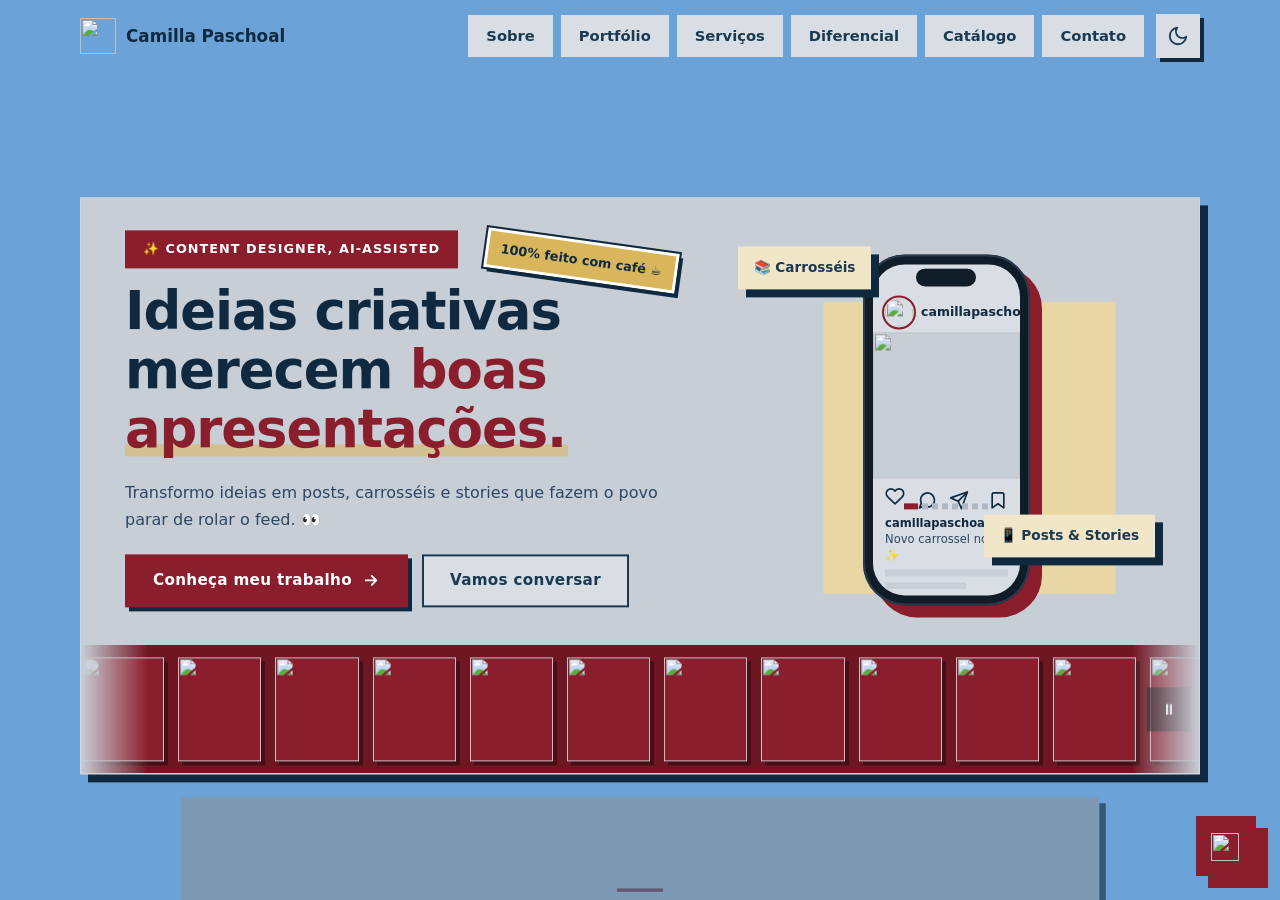
==== commit ab97e692: "Atualiza site (11/11/2026 03:02)" ====
--- a/index.html
+++ b/index.html
@@ -3,15 +3,15 @@
 <head>
   <meta charset="UTF-8">
   <meta name="viewport" content="width=device-width, initial-scale=1.0">
-  <title>Camilla Paschoal · Designer de Social Media</title>
-  <meta name="description" content="Camilla Paschoal, web designer e designer de Social Media. Crio sites que funcionam no celular e conteúdos visuais para redes sociais no Photoshop e no Illustrator: carrosséis, posts, stories e identidade visual.">
+  <title>Camilla Paschoal · Content Designer, AI-assisted</title>
+  <meta name="description" content="Camilla Paschoal, content designer com IA. Crio carrosséis para Instagram e design visual no Photoshop e no Illustrator, e páginas em HTML e CSS que funcionam no celular.">
   <meta name="author" content="Camilla Paschoal">
   <meta name="theme-color" content="#6BA3D8">
 
   <meta property="og:type" content="website">
   <meta property="og:locale" content="pt_BR">
-  <meta property="og:title" content="Camilla Paschoal · Designer de Social Media">
-  <meta property="og:description" content="Web Design e Social Media com IA: sites, posts, carrosséis e identidade visual que fazem o povo parar de rolar o feed. Veja meus projetos!">
+  <meta property="og:title" content="Camilla Paschoal · Content Designer, AI-assisted">
+  <meta property="og:description" content="Carrosséis de Instagram, design visual e front-end (HTML/CSS) com IA, em um estilo colorido, organizado e fácil de entender. Veja meus projetos!">
   <meta property="og:url" content="https://ccpaschoal.github.io/">
   <link rel="canonical" href="https://ccpaschoal.github.io/">
   <meta property="og:image" content="https://ccpaschoal.github.io/assets/og-image.jpg">
@@ -44,15 +44,15 @@
   </script>
 
   <!-- ?v= muda a cada atualização para o navegador não usar a versão antiga guardada -->
-  <link rel="stylesheet" href="styles/style.css?v=202611100402-catalogo-cliente">
-  <script src="scripts/app.js?v=202611100402-botoes-sociais" defer></script>
+  <link rel="stylesheet" href="styles/style.css?v=202611110302-catalogo-cliente">
+  <script src="scripts/app.js?v=202611110302-botoes-sociais" defer></script>
 
   <script type="application/ld+json">
   {
     "@context": "https://schema.org",
     "@type": "Person",
     "name": "Camilla Paschoal",
-    "jobTitle": "Designer de Social Media",
+    "jobTitle": "Content Designer, AI-assisted",
     "email": "camillacpaschoal@gmail.com",
     "url": "https://ccpaschoal.github.io/",
     "image": "https://ccpaschoal.github.io/assets/og-image.jpg",
@@ -65,7 +65,7 @@
       "https://www.fiverr.com/camillapaschoal",
       "https://www.99freelas.com.br/user/ccpaschoal"
     ],
-    "knowsAbout": ["Design de Social Media", "Carrosséis", "Posts para Instagram", "Stories", "Identidade Visual"]
+    "knowsAbout": ["Carrosséis para Instagram", "Design Visual", "Front-end (HTML e CSS)", "Adobe Photoshop", "Adobe Illustrator", "Design de Social Media"]
   }
   </script>
 </head>
@@ -108,7 +108,7 @@
       <div class="hero">
       <div class="hero-content">
         <span class="sticker sticker--amarelo" style="--r:8deg; top:10px; right:12px;" aria-hidden="true">100% feito com café ☕</span>
-        <span class="hero-tag">✨ Design de Social Media</span>
+        <span class="hero-tag">✨ Content Designer, AI-assisted</span>
         <h1 id="hero-title" class="hero-title">
           <span class="line"><span>Ideias criativas</span></span>
           <span class="line"><span>merecem <em>boas</em></span></span>
@@ -176,8 +176,8 @@
         </div>
 
         <div class="about-content">
-          <p>Sou designer de Social Media e transformo ideias em conteúdo que dá vontade de ler (e de salvar).</p>
-          <p>Junto criatividade, organização e uma obsessão saudável por detalhes, sempre com a cara de cada marca.</p>
+          <p>Sou content designer e crio conteúdo visual para Instagram, principalmente carrosséis, que dá vontade de ler (e de salvar).</p>
+          <p>Uno produção própria em Photoshop e HTML/CSS com uso estratégico de IA para entregar rápido e testar ideias, sempre num estilo colorido, organizado e fácil de entender. Já atendi 3 clientes com esse formato. Inglês fluente (C1).</p>
           <p>Toda marca tem uma história. Eu ajudo ela a chegar mais longe.</p>
           <p class="about-highlight">Spoiler: aqui nenhum projeto sai igual ao outro. ✨</p>
           <div class="about-tools">
@@ -781,7 +781,7 @@
             <li><span class="check">✓</span> 6 capas para Reels inclusas</li>
             <li><span class="check">✓</span> 1 revisão diária inclusa</li>
           </ul>
-          <a href="https://wa.me/5521982566564?text=Ol%C3%A1%20Camilla!%20Gostaria%20de%20contratar%20o%20Pacote%20de%206%20V%C3%ADdeos%20(R$%20180)." target="_blank" rel="noopener noreferrer" class="btn btn-outline pricing-btn">Contratar via WhatsApp</a>
+          <a href="https://wa.me/5521982566564?text=Ol%C3%A1%20Camilla!%20Gostaria%20de%20contratar%20o%20Pacote%20de%206%20V%C3%ADdeos%20(R$%20180)." target="_blank" rel="noopener noreferrer" class="btn btn-primary pricing-btn">Contratar via WhatsApp</a>
         </article>
 
         <!-- Card 3: 10 Vídeos (Azul) -->
@@ -813,7 +813,7 @@
             <li><span class="check">✓</span> 10 capas para Reels inclusas</li>
             <li><span class="check">✓</span> Economia máxima em volume</li>
           </ul>
-          <a href="https://wa.me/5521982566564?text=Ol%C3%A1%20Camilla!%20Gostaria%20de%20contratar%20o%20Pacote%20de%2010%20V%C3%ADdeos%20(R$%20250)." target="_blank" rel="noopener noreferrer" class="btn btn-outline pricing-btn">Contratar via WhatsApp</a>
+          <a href="https://wa.me/5521982566564?text=Ol%C3%A1%20Camilla!%20Gostaria%20de%20contratar%20o%20Pacote%20de%2010%20V%C3%ADdeos%20(R$%20250)." target="_blank" rel="noopener noreferrer" class="btn btn-primary pricing-btn">Contratar via WhatsApp</a>
         </article>
 
         <!-- Card 4: 10 Carrosséis Padrão (Amarelo) -->
@@ -875,7 +875,7 @@
             <li><span class="check">✓</span> <strong>Brinde Sorteado na Roleta:</strong> Cartão Interativo, +1 Carrossel Bônus ou 1 Vídeo</li>
             <li><span class="check">✓</span> Máximo impacto visual</li>
           </ul>
-          <a href="https://wa.me/5521982566564?text=Ol%C3%A1%20Camilla!%20Gostaria%20de%20contratar%20o%20Pacote%20de%2010%20Carross%C3%A9is%20Panor%C3%A2micos%20(R$%20300)." target="_blank" rel="noopener noreferrer" class="btn btn-outline pricing-btn">Contratar via WhatsApp</a>
+          <a href="https://wa.me/5521982566564?text=Ol%C3%A1%20Camilla!%20Gostaria%20de%20contratar%20o%20Pacote%20de%2010%20Carross%C3%A9is%20Panor%C3%A2micos%20(R$%20300)." target="_blank" rel="noopener noreferrer" class="btn btn-primary pricing-btn">Contratar via WhatsApp</a>
         </article>
 
         <!-- Card 6: Mini Site Avulso (Azul) -->
@@ -906,7 +906,7 @@
             <li><span class="check">✓</span> Botão flutuante direto para o WhatsApp</li>
             <li><span class="check">✓</span> Versão completa c/ planos e idioma: R$ 300</li>
           </ul>
-          <a href="https://wa.me/5521982566564?text=Ol%C3%A1%20Camilla!%20Gostaria%20de%20desenvolver%20um%20Mini%20Site%20Portf%C3%B3lio." target="_blank" rel="noopener noreferrer" class="btn btn-outline pricing-btn">Contratar Mini Site</a>
+          <a href="https://wa.me/5521982566564?text=Ol%C3%A1%20Camilla!%20Gostaria%20de%20desenvolver%20um%20Mini%20Site%20Portf%C3%B3lio." target="_blank" rel="noopener noreferrer" class="btn btn-primary pricing-btn">Contratar Mini Site</a>
         </article>
 
         <!-- Card 7: Combo Base (Amarelo) -->
@@ -968,7 +968,7 @@
             <li><span class="check">✓</span> <strong>Brinde Incluso:</strong> Cartão Virtual Interativo</li>
             <li><span class="check">✓</span> Economia de R$ 150 vs avulso</li>
           </ul>
-          <a href="https://wa.me/5521982566564?text=Ol%C3%A1%20Camilla!%20Quero%20o%20Combo%20Panor%C3%A2mico%20%2B%20Site%20(R$%20450)." target="_blank" rel="noopener noreferrer" class="btn btn-outline pricing-btn">Garantir Combo Panorâmico</a>
+          <a href="https://wa.me/5521982566564?text=Ol%C3%A1%20Camilla!%20Quero%20o%20Combo%20Panor%C3%A2mico%20%2B%20Site%20(R$%20450)." target="_blank" rel="noopener noreferrer" class="btn btn-primary pricing-btn">Garantir Combo Panorâmico</a>
         </article>
 
         <!-- Card 9: Combo Tudo Incluso Panorâmico - TETO R$ 600 (Azul) -->
@@ -1080,7 +1080,7 @@
           <li><a href="https://www.99freelas.com.br/user/ccpaschoal" target="_blank" rel="noopener noreferrer">99Freelas<span class="sr-only"> (abre em nova aba)</span></a></li>
         </ul>
       </nav>
-      <footer class="contact-footer">© <span id="year">2026</span> Camilla Paschoal · Design de Social Media</footer>
+      <footer class="contact-footer">© <span id="year">2026</span> Camilla Paschoal · Content Designer, AI-assisted</footer>
     </section>
 
   </main>
--- a/styles/style.css
+++ b/styles/style.css
@@ -3065,6 +3065,16 @@
   font-weight: 700;
   font-size: 0.9rem;
   text-decoration: none;
+  background: var(--wine-700) !important;
+  color: var(--white) !important;
+  border: 2px solid transparent !important;
+  box-shadow: 4px 4px 0 var(--navy-900) !important;
+}
+
+.pricing-btn:hover {
+  background: var(--wine-800) !important;
+  color: var(--white) !important;
+  box-shadow: 6px 6px 0 var(--navy-900) !important;
 }
 
 .pricing-banner {
